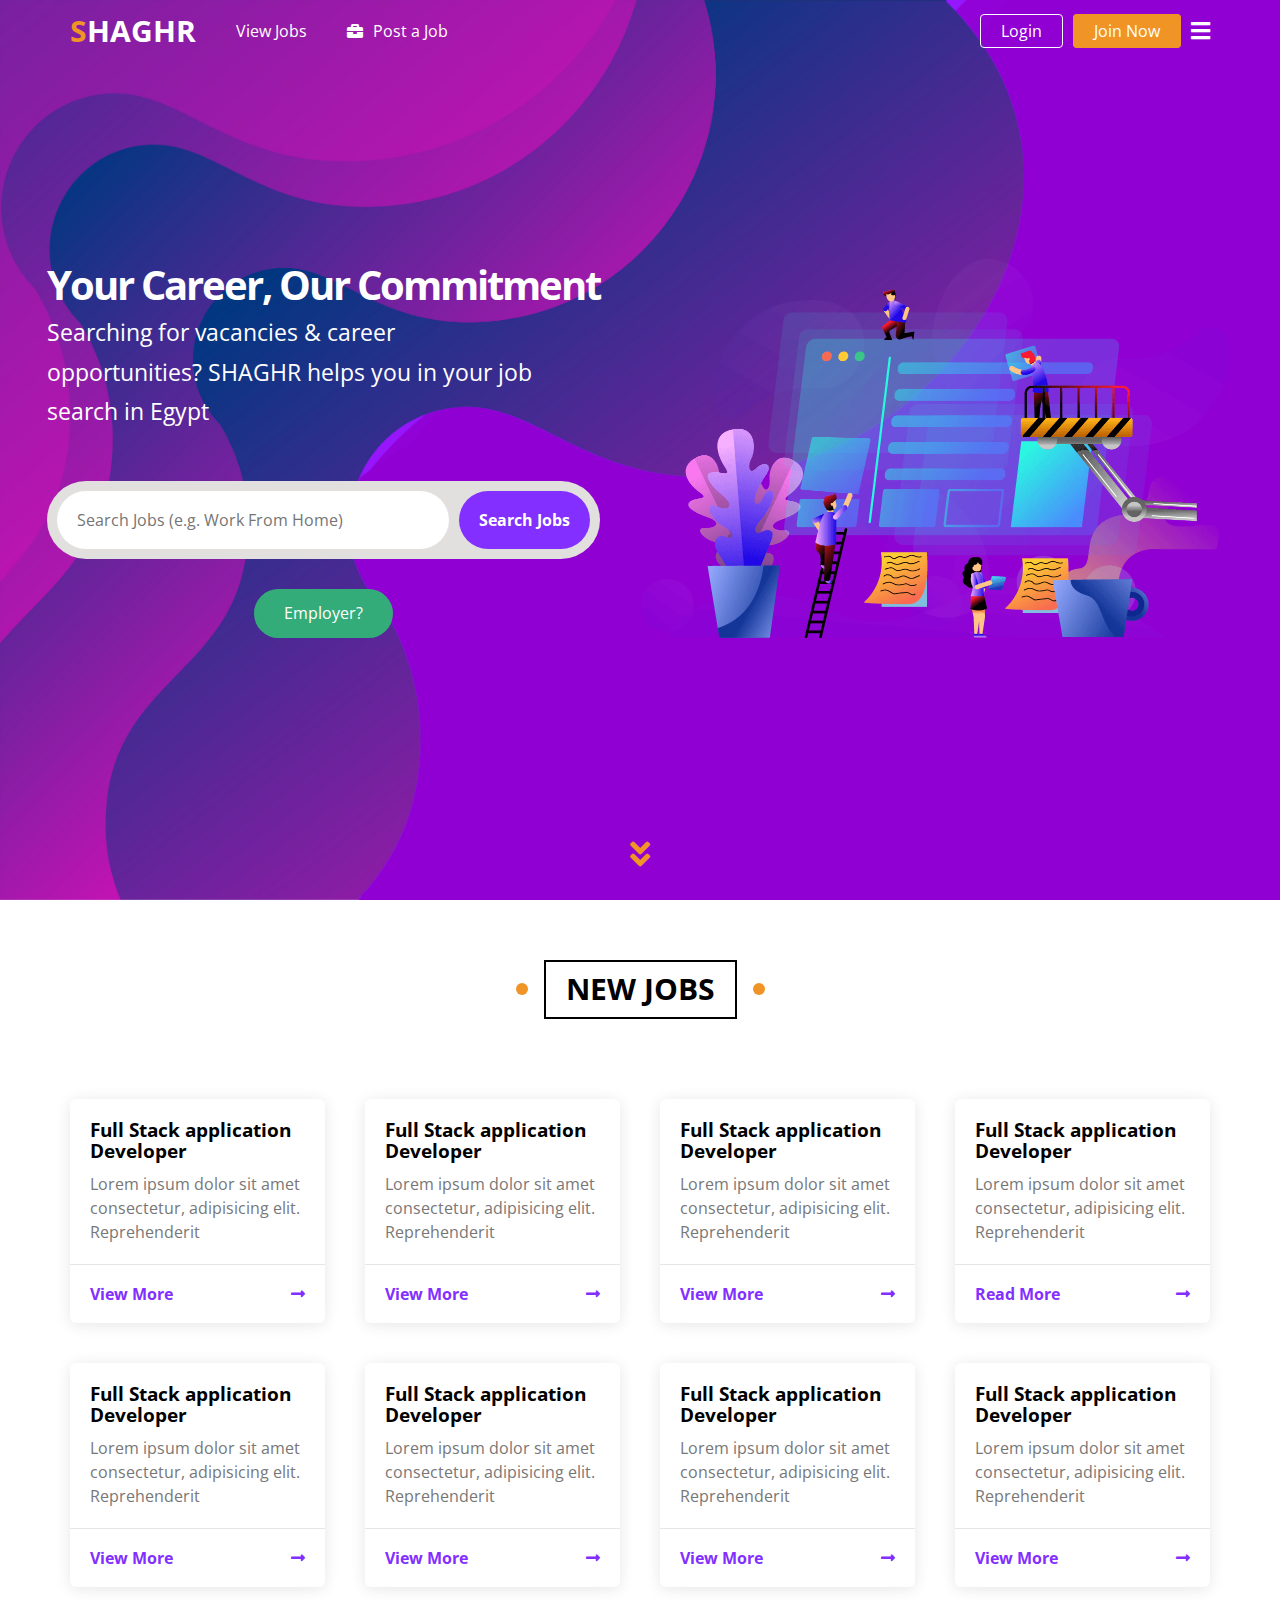
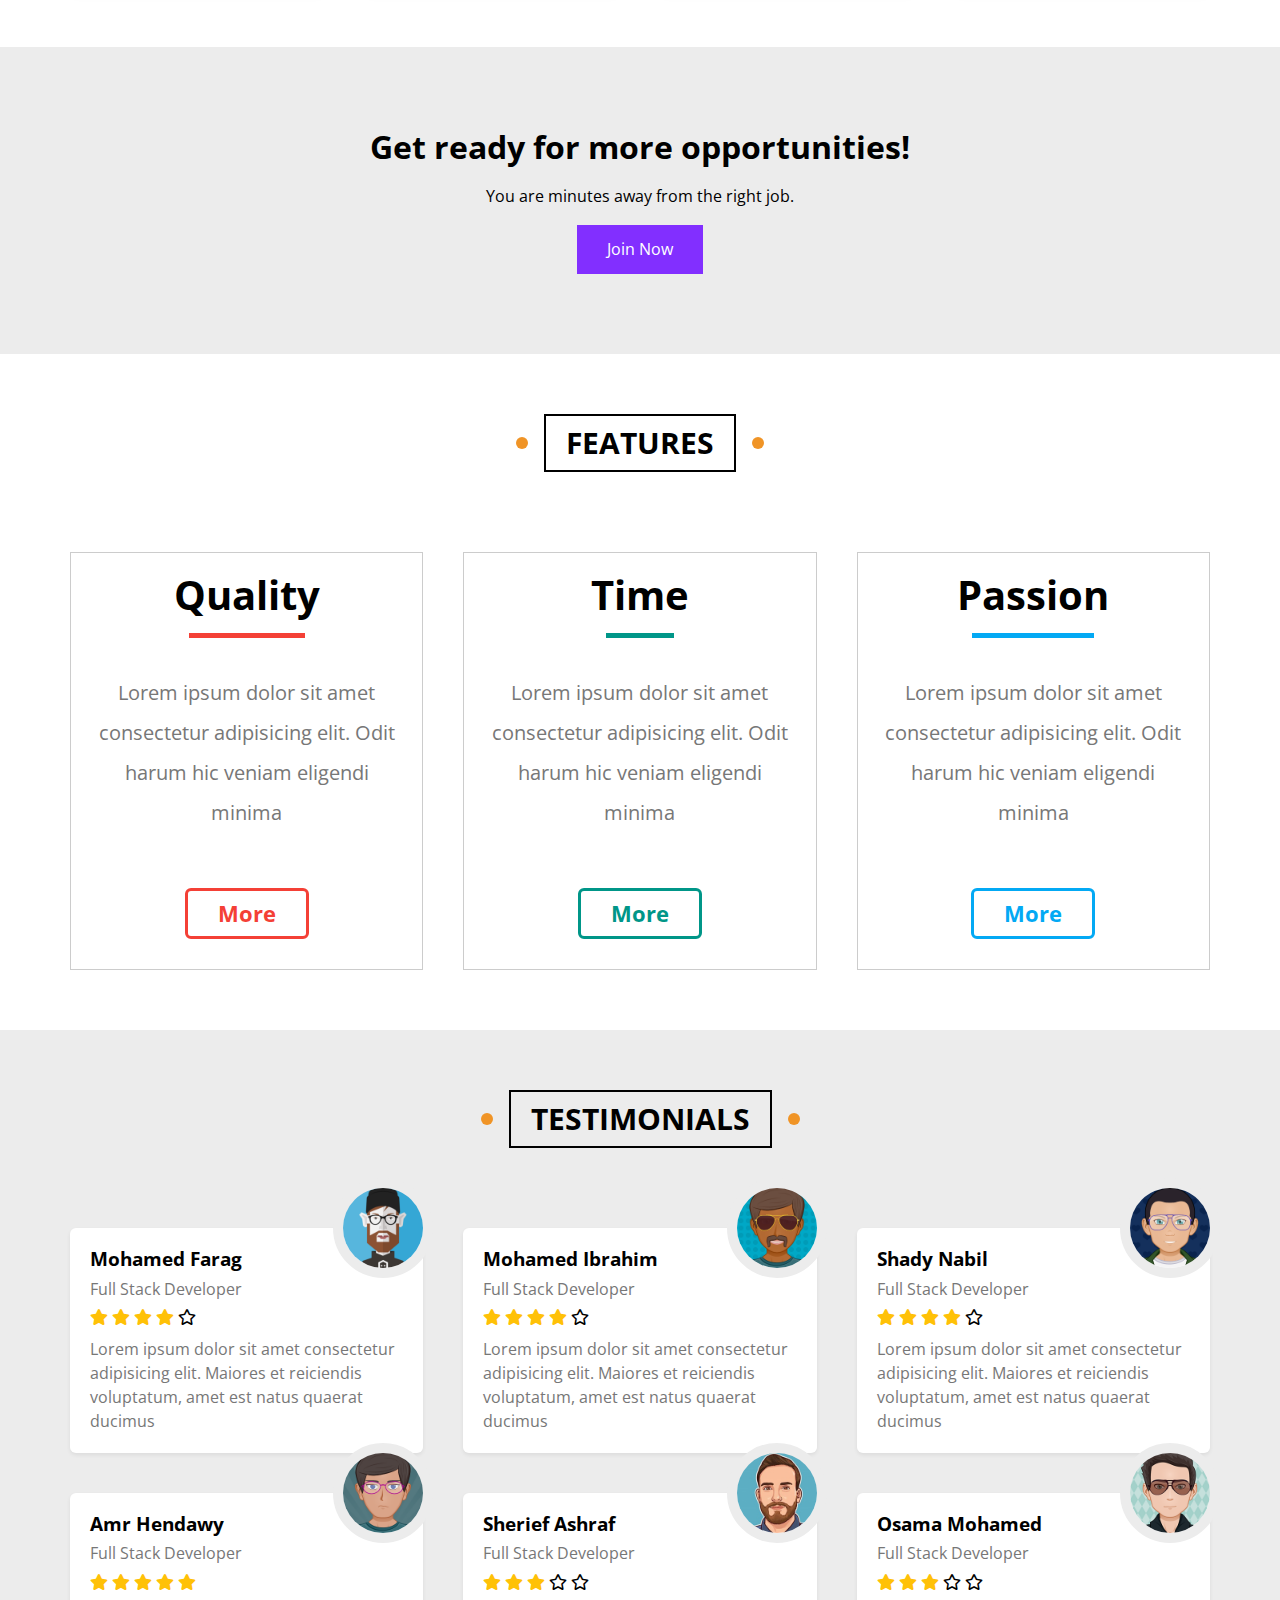
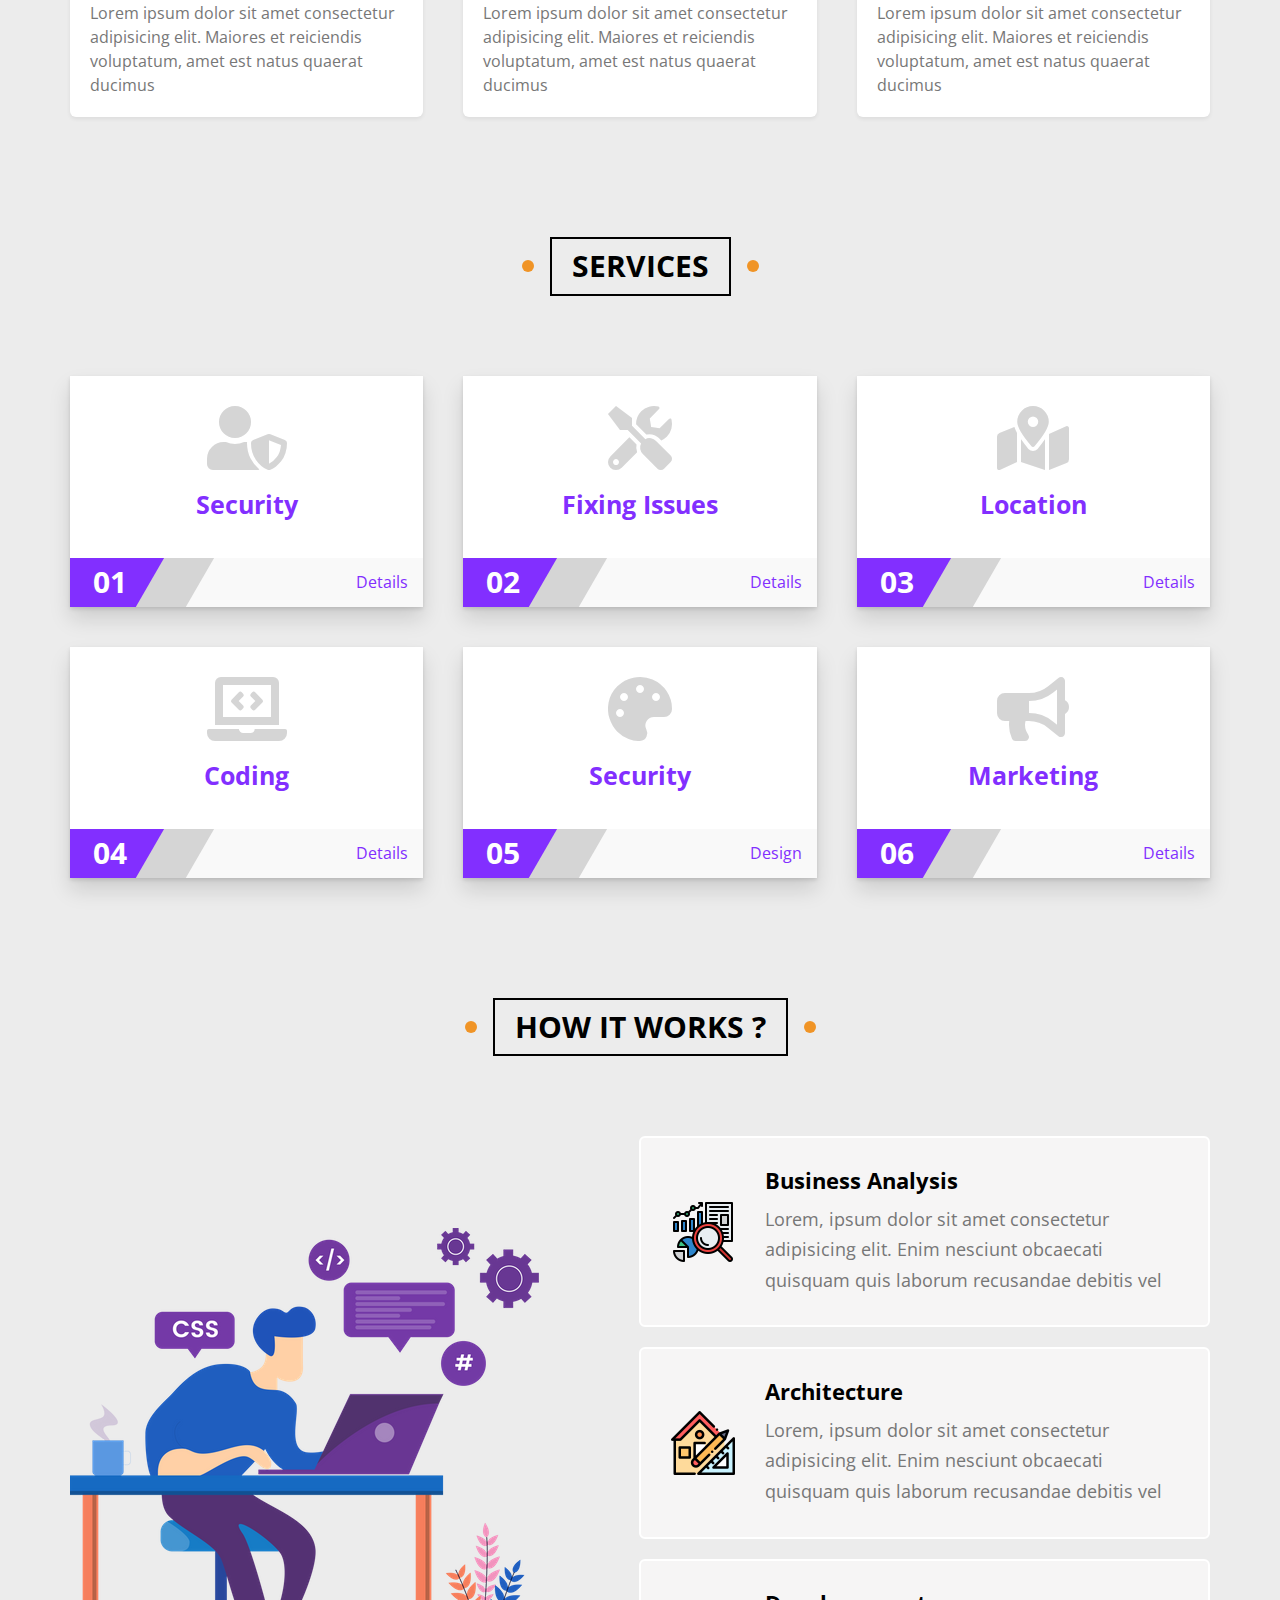
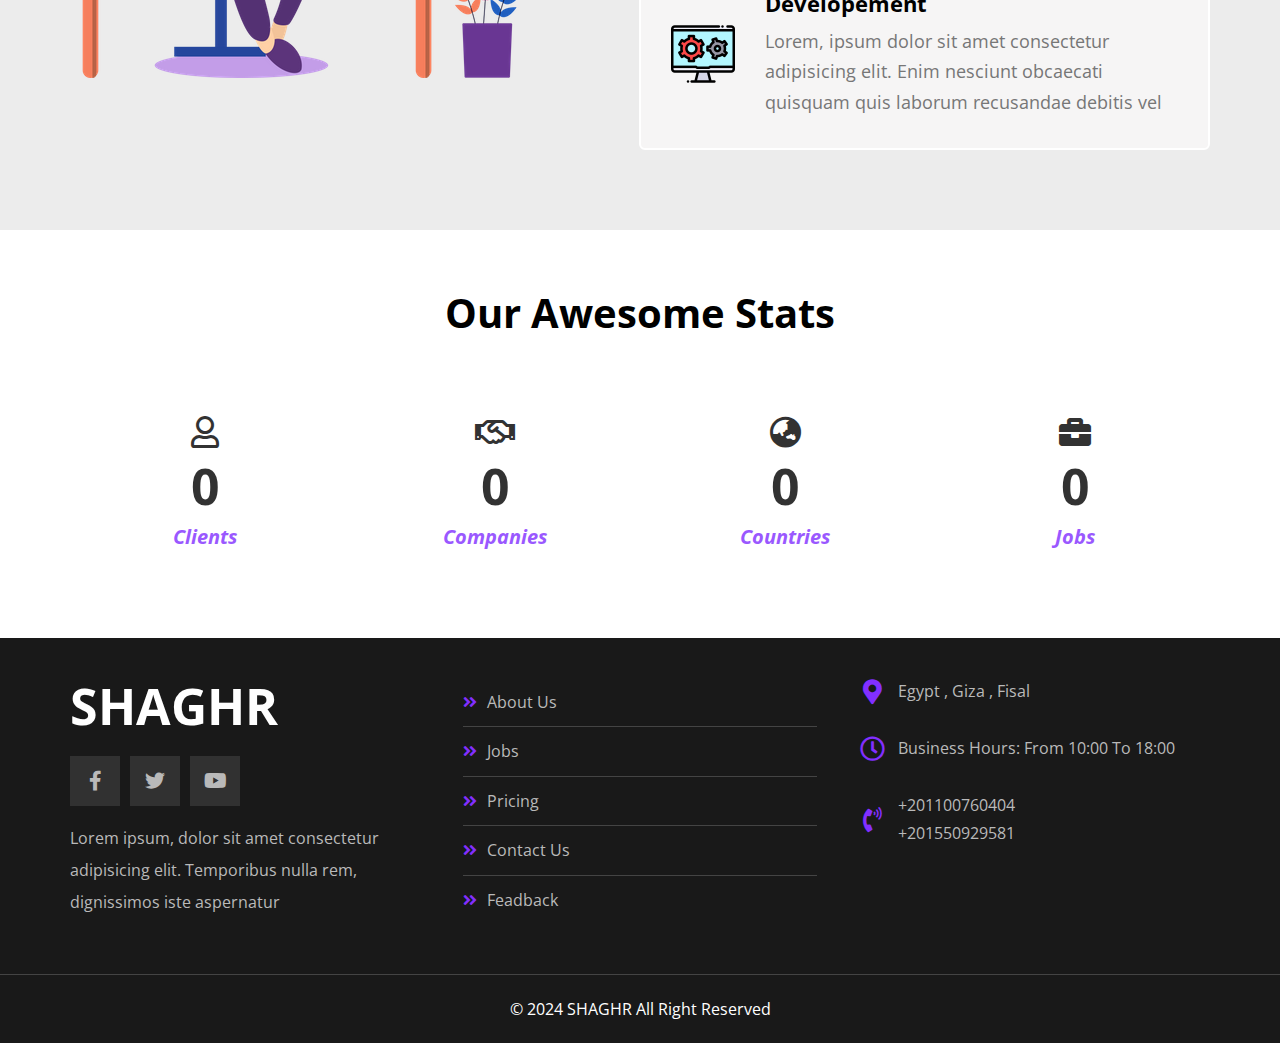
==== index.html @ 999618d1 "Add files via upload" ====
<!DOCTYPE html>

<head>
  <meta charset="UTF-8" />
  <meta http-equiv="X-UA-Compatible" content="IE=edge" />
  <meta name="viewport" content="width=device-width, initial-scale=1.0" />
  <title>SHAGHR</title>
  <link rel="icon" type="png" href="./imgs/Brown Simple Astral Project Simple Creative Logo.png">
  <link rel="stylesheet" href="css/normalize.css" />
  <link rel="stylesheet" href="css/master.css" />
  <!-- Font Awesome -->
  <link rel="stylesheet" href="css/all.min.css" />
  <!-- Google Fonts -->
  <link rel="preconnect" href="https://fonts.googleapis.com">
  <link rel="preconnect" href="https://fonts.gstatic.com" crossorigin>
  <link href="https://fonts.googleapis.com/css2?family=Open+Sans:ital,wght@0,300..800;1,300..800&display=swap"
    rel="stylesheet">
</head>

<body>
  <div id="floating-arrow" onclick="goUp()">
    <i class="fas fa-angle-double-up fa-2x"></i>
  </div>
  <!-- Start Header -->
  <div class="header main-header" id="main-header">
    <div class="container">
      <ul class="main-nav">
        <a href="./index.html" class="logo"><span>S</span>HAGHR</a>
        <li><a href="./job_list.html">View Jobs</a></li>
        <li><a href="./employer-signup.html"><i class="fa-solid fa-briefcase icon"></i>Post a Job</a></li>
      </ul>
      <ul class="left-nav">
        <li><a href="./login.html" class="login">Login</a></li>
        <li><a href="./signup.html" class="join">Join Now</a></li>
        <i class="fas fa-bars toggle-menu" onclick="show()"></i>
        <ul id="toggle">
          <li><a href="./job_list.html">View Jobs</a></li>
          <li><a href="./employer-signup.html">Post a Job</a></li>
          <li><a href="./pricing.html">Pricing</a></li>
          <li><a href="./signup.html">Sign Up</a></li>
          <li><a href="./employer-signup.html">Employer?</a></li>
          <li><a href="./contact.html">Contact</a></li>
          <li><a href="./about.html">About</a></li>
        </ul>
      </ul>
    </div>
  </div>
  <!-- End Header -->
  <!-- Start Landing -->
  <div class="landing">
    <div class="container">
      <div class="text">
        <h1>Your Career, Our Commitment</h1>
        <p>Searching for vacancies & career opportunities? SHAGHR helps you in your job search in Egypt</p>
        <div class="search">
          <form action="">
            <input type="search" placeholder="Search Jobs (e.g. Work From Home)" />
            <input type="submit" value="Search Jobs" />
          </form>
        </div>
        <a href="#" class="employer">Employer?</a>
      </div>
      <div class="image">
        <img src="./imgs/landing-image.png" alt="" />
      </div>
    </div>
    <a href="#articles" class="go-down">
      <i class="fas fa-angle-double-down fa-2x"></i>
    </a>
  </div>
  <!-- End Landing -->
  <!-- Start new jobs -->
  <div class="articles" id="articles">
    <h2 class="main-title">new jobs</h2>
    <div class="container">
      <div class="box">
        <div class="content">
          <h3>Full Stack application Developer</h3>
          <p>Lorem ipsum dolor sit amet consectetur, adipisicing elit. Reprehenderit</p>
        </div>
        <div class="info">
          <a href="">View More</a>
          <i class="fas fa-long-arrow-alt-right"></i>
        </div>
      </div>
      <div class="box">
        <div class="content">
          <h3>Full Stack application Developer</h3>
          <p>Lorem ipsum dolor sit amet consectetur, adipisicing elit. Reprehenderit</p>
        </div>
        <div class="info">
          <a href="">View More</a>
          <i class="fas fa-long-arrow-alt-right"></i>
        </div>
      </div>
      <div class="box">
        <div class="content">
          <h3>Full Stack application Developer</h3>
          <p>Lorem ipsum dolor sit amet consectetur, adipisicing elit. Reprehenderit</p>
        </div>
        <div class="info">
          <a href="">View More</a>
          <i class="fas fa-long-arrow-alt-right"></i>
        </div>
      </div>
      <div class="box">
        <div class="content">
          <h3>Full Stack application Developer</h3>
          <p>Lorem ipsum dolor sit amet consectetur, adipisicing elit. Reprehenderit</p>
        </div>
        <div class="info">
          <a href="">Read More</a>
          <i class="fas fa-long-arrow-alt-right"></i>
        </div>
      </div>
      <div class="box">
        <div class="content">
          <h3>Full Stack application Developer</h3>
          <p>Lorem ipsum dolor sit amet consectetur, adipisicing elit. Reprehenderit</p>
        </div>
        <div class="info">
          <a href="">View More</a>
          <i class="fas fa-long-arrow-alt-right"></i>
        </div>
      </div>
      <div class="box">
        <div class="content">
          <h3>Full Stack application Developer</h3>
          <p>Lorem ipsum dolor sit amet consectetur, adipisicing elit. Reprehenderit</p>
        </div>
        <div class="info">
          <a href="">View More</a>
          <i class="fas fa-long-arrow-alt-right"></i>
        </div>
      </div>
      <div class="box">
        <div class="content">
          <h3>Full Stack application Developer</h3>
          <p>Lorem ipsum dolor sit amet consectetur, adipisicing elit. Reprehenderit</p>
        </div>
        <div class="info">
          <a href="">View More</a>
          <i class="fas fa-long-arrow-alt-right"></i>
        </div>
      </div>
      <div class="box">
        <div class="content">
          <h3>Full Stack application Developer</h3>
          <p>Lorem ipsum dolor sit amet consectetur, adipisicing elit. Reprehenderit</p>
        </div>
        <div class="info">
          <a href="">View More</a>
          <i class="fas fa-long-arrow-alt-right"></i>
        </div>
      </div>
    </div>
  </div>
  <!-- End new jobs -->
  <!-- Start join -->
  <div class="join">
    <div class="container">
      <h1>Get ready for more opportunities!</h1>
      <p>You are minutes away from the right job.</p>
      <a href="/signup.html" class="signup">Join Now</a>
    </div>
  </div>
  <!-- End join -->
  <!-- Start Features -->
  <div class="features" id="features">
    <h2 class="main-title">Features</h2>
    <div class="container">
      <div class="box quality">
        <div class="img-holder"><img src="imgs/features-01.jpg" alt="" /></div>
        <h2>Quality</h2>
        <p>Lorem ipsum dolor sit amet consectetur adipisicing elit. Odit harum hic veniam eligendi minima</p>
        <a href="#">More</a>
      </div>
      <div class="box time">
        <div class="img-holder"><img src="imgs/features-02.jpg" alt="" /></div>
        <h2>Time</h2>
        <p>Lorem ipsum dolor sit amet consectetur adipisicing elit. Odit harum hic veniam eligendi minima</p>
        <a href="#">More</a>
      </div>
      <div class="box passion">
        <div class="img-holder"><img src="imgs/features-03.jpg" alt="" /></div>
        <h2>Passion</h2>
        <p>Lorem ipsum dolor sit amet consectetur adipisicing elit. Odit harum hic veniam eligendi minima</p>
        <a href="#">More</a>
      </div>
    </div>
  </div>
  <!-- End Features -->
  <!-- Start Testimonials -->
  <div class="testimonials" id="testimonials">
    <h2 class="main-title">Testimonials</h2>
    <div class="container">
      <div class="box">
        <img src="imgs/avatar-01.png" alt="" />
        <h3>Mohamed Farag</h3>
        <span class="title">Full Stack Developer</span>
        <div class="rate">
          <i class="filled fas fa-star"></i>
          <i class="filled fas fa-star"></i>
          <i class="filled fas fa-star"></i>
          <i class="filled fas fa-star"></i>
          <i class="far fa-star"></i>
        </div>
        <p>
          Lorem ipsum dolor sit amet consectetur adipisicing elit. Maiores et reiciendis voluptatum, amet est natus
          quaerat ducimus
        </p>
      </div>
      <div class="box">
        <img src="imgs/avatar-02.png" alt="" />
        <h3>Mohamed Ibrahim</h3>
        <span class="title">Full Stack Developer</span>
        <div class="rate">
          <i class="filled fas fa-star"></i>
          <i class="filled fas fa-star"></i>
          <i class="filled fas fa-star"></i>
          <i class="filled fas fa-star"></i>
          <i class="far fa-star"></i>
        </div>
        <p>
          Lorem ipsum dolor sit amet consectetur adipisicing elit. Maiores et reiciendis voluptatum, amet est natus
          quaerat ducimus
        </p>
      </div>
      <div class="box">
        <img src="imgs/avatar-03.png" alt="" />
        <h3>Shady Nabil</h3>
        <span class="title">Full Stack Developer</span>
        <div class="rate">
          <i class="filled fas fa-star"></i>
          <i class="filled fas fa-star"></i>
          <i class="filled fas fa-star"></i>
          <i class="filled fas fa-star"></i>
          <i class="far fa-star"></i>
        </div>
        <p>
          Lorem ipsum dolor sit amet consectetur adipisicing elit. Maiores et reiciendis voluptatum, amet est natus
          quaerat ducimus
        </p>
      </div>
      <div class="box">
        <img src="imgs/avatar-04.png" alt="" />
        <h3>Amr Hendawy</h3>
        <span class="title">Full Stack Developer</span>
        <div class="rate">
          <i class="filled fas fa-star"></i>
          <i class="filled fas fa-star"></i>
          <i class="filled fas fa-star"></i>
          <i class="filled fas fa-star"></i>
          <i class="filled fas fa-star"></i>
        </div>
        <p>
          Lorem ipsum dolor sit amet consectetur adipisicing elit. Maiores et reiciendis voluptatum, amet est natus
          quaerat ducimus
        </p>
      </div>
      <div class="box">
        <img src="imgs/avatar-05.png" alt="" />
        <h3>Sherief Ashraf</h3>
        <span class="title">Full Stack Developer</span>
        <div class="rate">
          <i class="filled fas fa-star"></i>
          <i class="filled fas fa-star"></i>
          <i class="filled fas fa-star"></i>
          <i class="far fa-star"></i>
          <i class="far fa-star"></i>
        </div>
        <p>
          Lorem ipsum dolor sit amet consectetur adipisicing elit. Maiores et reiciendis voluptatum, amet est natus
          quaerat ducimus
        </p>
      </div>
      <div class="box">
        <img src="imgs/avatar-06.png" alt="" />
        <h3>Osama Mohamed</h3>
        <span class="title">Full Stack Developer</span>
        <div class="rate">
          <i class="filled fas fa-star"></i>
          <i class="filled fas fa-star"></i>
          <i class="filled fas fa-star"></i>
          <i class="far fa-star"></i>
          <i class="far fa-star"></i>
        </div>
        <p>
          Lorem ipsum dolor sit amet consectetur adipisicing elit. Maiores et reiciendis voluptatum, amet est natus
          quaerat ducimus
        </p>
      </div>
    </div>
  </div>
  <!-- End Testimonials -->
  <!-- Start Services -->
  <div class="services" id="services">
    <h2 class="main-title">Services</h2>
    <div class="container">
      <div class="box">
        <i class="fas fa-user-shield fa-4x"></i>
        <h3>Security</h3>
        <div class="info">
          <a href="#">Details</a>
        </div>
      </div>
      <div class="box">
        <i class="fas fa-tools fa-4x"></i>
        <h3>Fixing Issues</h3>
        <div class="info">
          <a href="#">Details</a>
        </div>
      </div>
      <div class="box">
        <i class="fas fa-map-marked-alt fa-4x"></i>
        <h3>Location</h3>
        <div class="info">
          <a href="#">Details</a>
        </div>
      </div>
      <div class="box">
        <i class="fas fa-laptop-code fa-4x"></i>
        <h3>Coding</h3>
        <div class="info">
          <a href="#">Details</a>
        </div>
      </div>
      <div class="box">
        <i class="fas fa-palette fa-4x"></i>
        <h3>Security</h3>
        <div class="info">
          <a href="#">Design</a>
        </div>
      </div>
      <div class="box">
        <i class="fas fa-bullhorn fa-4x"></i>
        <h3>Marketing</h3>
        <div class="info">
          <a href="#">Details</a>
        </div>
      </div>
    </div>
  </div>
  <!-- End Services -->

  <!-- Start Work Steps -->
  <div class="work-steps" id="work-steps">
    <h2 class="main-title">How It Works ?</h2>
    <div class="container">
      <img src="imgs/work-steps.png" alt="" class="image" />
      <div class="info">
        <div class="box">
          <img src="imgs/work-steps-1.png" alt="" />
          <div class="text">
            <h3>Business Analysis</h3>
            <p>
              Lorem, ipsum dolor sit amet consectetur adipisicing elit. Enim nesciunt obcaecati quisquam quis laborum
              recusandae debitis vel
            </p>
          </div>
        </div>
        <div class="box">
          <img src="imgs/work-steps-2.png" alt="" />
          <div class="text">
            <h3>Architecture</h3>
            <p>
              Lorem, ipsum dolor sit amet consectetur adipisicing elit. Enim nesciunt obcaecati quisquam quis laborum
              recusandae debitis vel
            </p>
          </div>
        </div>
        <div class="box">
          <img src="imgs/work-steps-3.png" alt="" />
          <div class="text">
            <h3>Developement</h3>
            <p>
              Lorem, ipsum dolor sit amet consectetur adipisicing elit. Enim nesciunt obcaecati quisquam quis laborum
              recusandae debitis vel
            </p>
          </div>
        </div>
      </div>
    </div>
  </div>
  <!-- End Work Steps -->
  <!-- Start Stats -->
  <div class="stats" id="stats">
    <h2>Our Awesome Stats</h2>
    <div class="container">
      <div class="box">
        <i class="fa-regular fa-user fa-2x fa-fw"></i>
        <span class="number" data-goal="150">0</span>
        <span class="text">Clients</span>
      </div>
      <div class="box">
        <i class="fa-regular fa-handshake fa-2x fa-fw"></i> 
        <span class="number" data-goal="135">0</span>
        <span class="text">Companies</span>
      </div>
      <div class="box">
        <i class="fas fa-globe-asia fa-2x fa-fw"></i>
        <span class="number" data-goal="50">0</span>
        <span class="text">Countries</span>
      </div>
      <div class="box">
        <i class="fa-solid fa-briefcase fa-2x fa-fw"></i>
        <span class="number" data-goal="500">0</span>
        <span class="text">Jobs</span>
      </div>
    </div>
  </div>
  <!-- End Stats -->

  <!-- Start Footer -->
  <div class="footer">
    <div class="container">
      <div class="box">
        <h3>SHAGHR</h3>
        <ul class="social">
          <li>
            <a href="#" class="facebook">
              <i class="fab fa-facebook-f"></i>
            </a>
          </li>
          <li>
            <a href="#" class="twitter">
              <i class="fab fa-twitter"></i>
            </a>
          </li>
          <li>
            <a href="#" class="youtube">
              <i class="fab fa-youtube"></i>
            </a>
          </li>
        </ul>
        <p class="text">
          Lorem ipsum, dolor sit amet consectetur adipisicing elit. Temporibus nulla rem, dignissimos iste aspernatur
        </p>
      </div>
      <div class="box">
        <ul class="links">
          <li><a href="./about.html">About Us</a></li>
          <li><a href="./job_list.html">Jobs</a></li>
          <li><a href="./pricing.html">Pricing</a></li>
          <li><a href="./contact.html">Contact Us</a></li>
          <li><a href="#feadback">Feadback</a></li>
        </ul>
      </div>
      <div class="box">
        <div class="line">
          <i class="fas fa-map-marker-alt fa-fw"></i>
          <div class="info">Egypt , Giza , Fisal</div>
        </div>
        <div class="line">
          <i class="far fa-clock fa-fw"></i>
          <div class="info">Business Hours: From 10:00 To 18:00</div>
        </div>
        <div class="line">
          <i class="fas fa-phone-volume fa-fw"></i>
          <div class="info">
            <span>+201100760404</span>
            <span>+201550929581</span>
          </div>
        </div>
      </div>
    </div>

    <p class="copyright">&copy; 2024 SHAGHR All Right Reserved</p>
  </div>
  <!-- End Footer -->
  <script src="js/main.js"></script>
</body>

</html>
---- css/master.css ----
/* Start Global Rules */
* {
  -webkit-box-sizing: border-box;
  -moz-box-sizing: border-box;
  box-sizing: border-box;
}

:root {
  --main-color: #822fff;
  --main-color-alt: #822fff;
  --main-transition: 0.3s;
  --main-padding-top: 60px;
  --main-padding-bottom: 60px;
  --section-background: #ececec;
}

html {
  scroll-behavior: smooth;
}

body {
  font-family: Open Sans, sans-serif;
  
}

a {
  text-decoration: none;
}

ul {
  list-style: none;
  margin: 0;
  padding: 0;
}

.container {
  padding-left: 15px;
  padding-right: 15px;
  margin-left: auto;
  margin-right: auto;
}

/* Small */
@media (min-width: 768px) {
  .container {
    width: 750px;
  }
}

/* Medium */
@media (min-width: 992px) {
  .container {
    width: 970px;
  }
}

/* Large */
@media (min-width: 1200px) {
  .container {
    width: 1170px;
  }
}

.main-title {
  text-transform: uppercase;
  margin: 0 auto 80px;
  border: 2px solid black;
  padding: 10px 20px;
  font-size: 30px;
  width: fit-content;
  position: relative;
  z-index: 1;
  transition: var(--main-transition);
}

.main-title::before,
.main-title::after {
  content: "";
  width: 12px;
  height: 12px;
  background-color: #f09426;
  position: absolute;
  border-radius: 50%;
  top: 50%;
  transform: translateY(-50%);
}

.main-title::before {
  left: -30px;
}

.main-title::after {
  right: -30px;
}

.main-title:hover::before {
  z-index: -1;
  animation: left-move 0.5s linear forwards;
}

.main-title:hover::after {
  z-index: -1;
  animation: right-move 0.5s linear forwards;
}

.main-title:hover {
  color: white;
  border: 2px solid white;
  transition-delay: 0.5s;
}


.dots {
  background-image: url("../imgs/dots.png");
  height: 186px;
  width: 204px;
  background-repeat: no-repeat;
  position: absolute;
}

.dots-up {
  top: 200px;
  right: 0;
}

.dots-down {
  bottom: 200px;
  left: 0;
}

/* End Global Rules */
/* start floating btn */
#floating-arrow {
  position: fixed;
  bottom: 25px;
  right: 30px;
  color: #f09426;
  cursor: pointer;
  z-index: 9999;
  display: none;
  animation: floatAnimation 0.8s infinite alternate;
  -webkit-animation: floatAnimation 0.8s infinite alternate;
}

@keyframes floatAnimation {
  0% {
    transform: translateY(0);
  }

  100% {
    transform: translateY(-10px);
  }
}

/* end flaoting btn */

/* Start navbar */

.header {
  background-color: var(--main-color);
  position: sticky;
  top: 0;
  width: 100%;
  z-index: 999;
}

.main-header {
  background-color: transparent;
  position: relative;
  top: 0px;
  width: 100%;
  z-index: 999;
  transition: var(--main-transition);
  -webkit-transition: var(--main-transition);
  -moz-transition: var(--main-transition);
  -ms-transition: var(--main-transition);
  -o-transition: var(--main-transition);
}

.header .container {
  display: flex;
  justify-content: space-between;
  align-items: center;
  position: relative;
}

.header .logo {
  color: white;
  font-size: 30px;
  font-weight: bold;
  height: 62px;
  display: flex;
  justify-content: center;
  align-items: center;
  margin-right: 20px;
  text-transform: uppercase;
}

.header .logo span {
  color: #f09426;
}

.header .main-nav,
.left-nav {
  display: flex;
}

.header .main-nav>li {
  display: flex;
  align-items: center;
}

@media (max-width: 991px) {
  .header .main-nav li {
    display: none;
  }
}

.header .main-nav .icon {
  margin-right: 10px;
}

.header .main-nav>li>a {
  display: flex;
  justify-content: center;
  align-items: center;
  height: 62px;
  position: relative;
  color: rgb(255, 255, 255);
  padding: 0 20px;
  overflow: hidden;
  font-size: 16px;
  transition: var(--main-transition);
  -webkit-transition: var(--main-transition);
  -moz-transition: var(--main-transition);
  -ms-transition: var(--main-transition);
  -o-transition: var(--main-transition);
}


.header .main-nav>li>a::before {
  content: "";
  position: absolute;
  width: 100%;
  height: 4px;
  background-color: white;
  top: 0;
  left: -100%;
  transition: var(--main-transition);
}

.header .main-nav>li>a:hover {
  color: white;
  background-color: rgb(160, 94, 247);
}

.header .main-nav>li>a:hover::before {
  left: 0;
}

.left-nav>li>a {
  color: rgb(255, 255, 255);
  padding: 5px 20px;
  font-size: 16px;
  border: 1px solid;
}

.left-nav {
  display: flex;
  align-items: center;
}

.left-nav .join {
  background-color: #f09426;
  border-radius:4px;
  margin-left: 10px;
  border-color:#f09426;
  -webkit-border-radius:4px;
  -moz-border-radius:4px;
  -ms-border-radius:4px;
  -o-border-radius:4px;
}
@media (max-width: 767px) {
  .left-nav .join{
    display: none;
  }
}
.left-nav .login {
  border-radius: 4px;
  -webkit-border-radius: 4px;
  -moz-border-radius: 4px;
  -ms-border-radius: 4px;
  -o-border-radius: 4px;
}
.left-nav .join:hover {
  transition: var(--main-transition);
  background-color: #ac722c;
  -webkit-transition: var(--main-transition);
  -moz-transition: var(--main-transition);
  -ms-transition: var(--main-transition);
  -o-transition: var(--main-transition);
}

.left-nav .login:hover {
  background-color: rgb(199, 199, 199);
  transition: var(--main-transition);
  -webkit-transition: var(--main-transition);
  -moz-transition: var(--main-transition);
  -ms-transition: var(--main-transition);
  -o-transition: var(--main-transition);
}

.header .toggle-menu {
  color: white;
  display: flex;
  align-items: center;
  margin-left: 10px;
  font-size: 22px;
  cursor: pointer;
}

/* 
@media (max-width: 991px) {
  .header .toggle-menu {
    color: white;
    display: flex;
    align-items: center;
    margin-left: 20px;
    font-size: 22px;
    cursor: pointer;
  }
} */

.header .left-nav ul {
  display: none;
  width: 25%;
  flex-direction: column;
  position: absolute;
  top: 100%;
  right: 0;
  background-color: white;
  border-radius: 4px;
  -webkit-border-radius: 4px;
  -moz-border-radius: 4px;
  -ms-border-radius: 4px;
  -o-border-radius: 4px;
  border: 1px solid #bebebe;
}

.header .left-nav #toggle li a {
  padding: 20px 20px;
  display: block;
  color: black;
  text-decoration: none;
  font-size: 16px;
  position: relative;
  z-index: 2;
  border-bottom: 1px solid #eee;
}

.header .left-nav #toggle li a:hover {
  background-color: #eee;
}

#toggle.open {
  display: flex;
}

@media (max-width: 991px) {
  .header .left-nav #toggle {
    width: 50%;
  }

}

@media (max-width: 767px) {
  .header .left-nav #toggle {
    width: 100%;
  }
}

/* End Header */

/* Start Landing */
.landing {
  position: relative;
background-image: url(../imgs/moso\ 6.jpg);
  background-size: cover;
  margin-top: -62px;
}

/* .landing::before {
  content: "";
  position: absolute;
  left: 0;
  top: -40px;
  width: 100%;
  height: 100%;
  background-color: #ececec;
  z-index: -1;
  transform: skewY(-6deg);
  transform-origin: top left;
} */

.landing .container {
  display: flex;
  width: 100%;
  min-height: 100vh;
  align-items: center;
  justify-content: space-evenly;
}

@media (max-width: 991px) {
  .landing .text {
    text-align: center;
  }
}

.landing .text h1 {
  font-size: 40px;
  margin: 0;
  letter-spacing: -2px;
  color: white;
}

@media (max-width: 767px) {
  .landing .text h1 {
    font-size: 28px;
  }

}

.landing .text p {
  font-size: 23px;
  line-height: 1.7;
  margin: 5px 0 0;
  color: #ffffff;
  max-width: 500px;
}

@media (max-width: 991px) {
  .landing .text p {
    margin: 10px auto;
  }
}

@media (max-width: 767px) {
  .landing .text p {
    font-size: 18px;
  }
}

.landing .search {
  width: 100%;
  margin-top: 50px;
}

.landing .search form {
  width: 100%;
  padding: 10px 10px;
  background-color: #e2dfdf;
  border-radius: 50px;
  display: flex;
  gap: 10px;
}

@media (max-width: 767px) {
  .landing .search form {
    max-width: 100%;
    padding: 20px;
    flex-direction: column;
    border-radius: 0;
  }
}

.landing .search form input[type="search"] {
  padding: 20px;
  border-radius: 50px;
  border: none;
  flex: 1;
  caret-color: var(--main-color);
}

@media (max-width: 767px) {
  .landing .search form input[type="search"] {
    border-radius: 0;
  }
}

.landing .search form input[type="search"]:focus {
  outline: none;
}

.landing .search form input[type="search"]::placeholder {
  transition: opacity var(--main-transition);
}

.landing .search form input[type="search"]:focus::placeholder {
  opacity: 0;
}

.landing .search form input[type="submit"] {
  border-radius: 50px;
  border: none;
  background-color: var(--main-color);
  color: white;
  font-weight: bold;
  padding: 20px;
  cursor: pointer;
  transition: var(--main-transition);
}

@media (max-width: 767px) {
  .landing .search form input[type="submit"] {
    border-radius: 0;
  }
}

.landing .search form input[type="submit"]:hover {
  background-color: var(--main-color-alt);
}

.landing .employer {
  display: block;
  width: fit-content;
  margin: 30px auto 0;
  background-color: #34ac79;
  color: white;
  border-radius: 50px;
  padding: 15px 30px;
  text-decoration: none;
  -webkit-border-radius: 50px;
  -moz-border-radius: 50px;
  -ms-border-radius: 50px;
  -o-border-radius: 50px;
}

.landing .employer:hover {
  transition: var(--main-transition);
  background-color: #1b6d4b;
  -webkit-transition: var(--main-transition);
  -moz-transition: var(--main-transition);
  -ms-transition: var(--main-transition);
  -o-transition: var(--main-transition);
}

.landing .image img {
  position: relative;
  padding: 0;
  width: 600px;
  height: fit-content;
  animation: up-and-down 5s linear infinite;
  -webkit-animation: up-and-down 5s linear infinite;
}

@media (max-width: 991px) {
  .landing .image {
    display: none;
  }
}

.landing .go-down {
  color: #f09426;
  position: absolute;
  bottom: 30px;
  left: 50%;
  transform: translateX(-50%);
  transition: var(--main-transition);
}

.landing .go-down:hover {
  color: var(--main-color-alt);
}

.landing .go-down i {
  animation: bouncing 1.5s infinite;
}

/* End Landing */
/* Start Articles */
.articles {
  padding-top: var(--main-padding-top);
  padding-bottom: var(--main-padding-bottom);
  position: relative;
}

.articles .container {
  display: grid;
  grid-template-columns: repeat(auto-fill, minmax(250px, 1fr));
  gap: 40px;
}

.articles .box {
  box-shadow: 0 2px 15px rgb(0 0 0 / 10%);
  background-color: white;
  border-radius: 6px;
  overflow: hidden;
  transition: transform var(--main-transition), box-shadow var(--main-transition);
}

.articles .box:hover {
  transform: translateY(-10px);
  box-shadow: 0 2px 15px rgb(0 0 0 / 20%);
}



.articles .box .content {
  padding: 20px;
}

.articles .box .content h3 {
  margin: 0;
}

.articles .box .content p {
  margin: 10px 0 0;
  line-height: 1.5;
  color: #777;
}

.articles .box .info {
  padding: 20px;
  border-top: 1px solid #e6e6e7;
  display: flex;
  justify-content: space-between;
  align-items: center;
}

.articles .box .info a {
  color: var(--main-color);
  font-weight: bold;
}

.articles .box .info i {
  color: var(--main-color);
}

.articles .box:hover .info i {
  animation: moving-arrow 0.6s linear infinite;
}

/* End Articles */

/* Start join */
.join {
  padding-top: var(--main-padding-top);
  padding-bottom: var(--main-padding-bottom);
  position: relative;
  background-color: var(--section-background);
  text-align: center;
}

.join .signup {
  display: block;
  width: fit-content;
  margin: 20px auto;
  background-color: var(--main-color);
  color: white;
  padding: 15px 30px;
  text-decoration: none;
}

.join .signup:hover {
  transition: var(--main-transition);
  background-color: #5a0eb1;
  -webkit-transition: var(--main-transition);
  -moz-transition: var(--main-transition);
  -ms-transition: var(--main-transition);
  -o-transition: var(--main-transition);
}

/* End join */

/* Start Features */
.features {
  padding-top: var(--main-padding-top);
  padding-bottom: var(--main-padding-bottom);
  position: relative;
  background-color: white;
}

.features .container {
  display: grid;
  grid-template-columns: repeat(auto-fill, minmax(300px, 1fr));
  gap: 40px;
}

.features .box {
  text-align: center;
  border: 1px solid #ccc;
}

.features .box .img-holder {
  position: relative;
  overflow: hidden;
}

.features .box .img-holder::before {
  content: "";
  position: absolute;
  left: 0;
  top: -1px;
  width: 100%;
  height: 100%;
}

.features .box .img-holder::after {
  content: "";
  position: absolute;
  bottom: 0;
  right: 0;
  border-style: solid;
  border-width: 0px 0px 170px 500px;
  border-color: transparent transparent white transparent;
  transition: var(--main-transition);
}

.features .box .img-holder img {
  max-width: 100%;
}

.features .box:hover .img-holder::after {
  border-width: 170px 500px 170px 0;
}

.features .box h2 {
  position: relative;
  font-size: 40px;
  margin: auto;
  width: fit-content;
}

.features .box h2::after {
  content: "";
  position: absolute;
  bottom: -20px;
  left: 15px;
  height: 5px;
  width: calc(100% - 30px);
}

.features .box p {
  line-height: 2;
  font-size: 20px;
  margin: 30px 0;
  padding: 25px;
  color: #777;
}

.features .box a {
  display: block;
  border: 3px solid transparent;
  width: fit-content;
  margin: 0 auto 30px;
  font-weight: bold;
  font-size: 22px;
  padding: 10px 30px;
  border-radius: 6px;
  transition: var(--main-transition);
}

.features .quality .img-holder::before {
  background-color: rgb(244 64 54 / 60%);
}

.features .quality h2::after {
  background-color: #f44036;
}

.features .quality a {
  color: #f44036;
  border-color: #f44036;
  background: linear-gradient(to right, #f44036 50%, white 50%);
  background-size: 200% 100%;
  background-position: right bottom;
}

.features .time .img-holder::before {
  background-color: rgb(0 150 136 / 60%);
}

.features .time h2::after {
  background-color: #009688;
}

.features .time a {
  color: #009688;
  border-color: #009688;
  background: linear-gradient(to right, #009688 50%, white 50%);
  background-size: 200% 100%;
  background-position: right bottom;
}

.features .passion .img-holder::before {
  background-color: rgb(3 169 244 / 60%);
}

.features .passion h2::after {
  background-color: #03a9f4;
}

.features .passion a {
  color: #03a9f4;
  border-color: #03a9f4;
  background: linear-gradient(to right, #03a9f4 50%, white 50%);
  background-size: 200% 100%;
  background-position: right bottom;
}

.features .box:hover a {
  background-position: left bottom;
  color: white;
}

/* End Features */
/* Start Testimonials */
.testimonials {
  padding-top: var(--main-padding-top);
  padding-bottom: var(--main-padding-bottom);
  position: relative;
  background-color: var(--section-background);
}

.testimonials .container {
  display: grid;
  grid-template-columns: repeat(auto-fill, minmax(300px, 1fr));
  gap: 40px;
}

.testimonials .box {
  padding: 20px;
  background-color: white;
  box-shadow: 0 2px 4px rgb(0 0 0 / 7%);
  border-radius: 6px;
  position: relative;
}

.testimonials .box img {
  position: absolute;
  right: -10px;
  top: -50px;
  width: 100px;
  height: 100px;
  border-radius: 50%;
  border: 10px solid var(--section-background);
}

.testimonials .box h3 {
  margin: 0 0 10px;
}

.testimonials .box .title {
  color: #777;
  margin-bottom: 10px;
  display: block;
}

.testimonials .box .rate .filled {
  color: #ffc107;
}

.testimonials .box p {
  line-height: 1.5;
  color: #777;
  margin-top: 10px;
  margin-bottom: 0;
}

/* End Testimonials */
/* Start Services */
.services {
  padding-top: var(--main-padding-top);
  padding-bottom: var(--main-padding-bottom);
  position: relative;
  background-color: var(--section-background);
}

.services .container {
  display: grid;
  grid-template-columns: repeat(auto-fill, minmax(300px, 1fr));
  gap: 40px;
}

.services .box {
  background-color: white;
  box-shadow: 0 12px 20px 0 rgb(0 0 0 / 13%), 0 2px 4px 0 rgb(0 0 0 / 12%);
  counter-increment: services;
  transition: var(--main-transition);
  position: relative;
}

.services .box::before {
  content: "";
  left: 50%;
  transform: translateX(-50%);
  height: 3px;
  top: -3px;
  background-color: var(--main-color);
  position: absolute;
  width: 0;
  transition: var(--main-transition);
}

.services .box:hover {
  transform: translateY(-10px);
}

.services .box:hover::before {
  width: 100%;
}

.services .box>i {
  margin: 30px auto 20px;
  display: block;
  text-align: center;
  color: #d5d5d5;
}

.services .box>h3 {
  text-align: center;
  margin: 20px 0 40px;
  font-size: 25px;
  color: var(--main-color);
}

.services .box .info {
  padding: 15px;
  position: relative;
  background-color: #f9f9f9;
  text-align: right;
}

.services .box .info::before {
  content: "0" counter(services);
  position: absolute;
  background-color: var(--main-color);
  color: white;
  left: 0;
  top: 0;
  height: 100%;
  width: 80px;
  font-size: 30px;
  font-weight: bold;
  display: flex;
  justify-content: center;
  align-items: center;
  padding-right: 15px;
}

.services .box .info::after {
  content: "";
  position: absolute;
  background-color: #d5d5d5;
  top: 0;
  left: 80px;
  width: 50px;
  height: calc(100% + 0.4px);
  transform: skewX(-30deg);
}

.services .box .info a {
  color: var(--main-color);
}

/* End Services */

/* Start Work Steps */
.work-steps {
  padding-top: var(--main-padding-top);
  padding-bottom: var(--main-padding-bottom);
  position: relative;
  background-color: var(--section-background);
}

.work-steps .container {
  display: flex;
  align-items: center;
  justify-content: space-between;
}

@media (max-width: 991px) {
  .work-steps .container {
    flex-direction: column;
  }
}

.work-steps .image {
  max-width: 100%;
  margin-right: 100px;
}

@media (max-width: 991px) {
  .work-steps .image {
    margin: 0 0 50px;
  }
}

.work-steps .info .box {
  background-color: #f6f5f5;
  padding: 30px;
  margin-bottom: 20px;
  border-radius: 6px;
  display: flex;
  align-items: center;
  border: 2px solid white;
  position: relative;
  z-index: 1;
}

@media (max-width: 767px) {
  .work-steps .info .box {
    flex-direction: column;
    text-align: center;
  }
}

.work-steps .info .box::before {
  content: "";
  left: 50%;
  top: 50%;
  position: absolute;
  width: 0;
  height: 0;
  transform: translate(-50%, -50%);
  background-color: #ededed;
  z-index: -1;
  transition: var(--main-transition);
}

.work-steps .info .box:hover::before {
  width: 100%;
  height: 100%;
}

.work-steps .info .box img {
  width: 64px;
  margin-right: 30px;
}

@media (max-width: 767px) {
  .work-steps .info .box img {
    margin: 0 0 30px;
  }
}

.work-steps .info .box h3 {
  margin: 0;
  font-size: 22px;
}

.work-steps .info .box p {
  color: #777;
  line-height: 1.7;
  margin: 10px 0 0;
  font-size: 18px;
}

/* End Work Steps */

/* Start Pricing */
.pricing {
  padding-top: var(--main-padding-top);
  padding-bottom: var(--main-padding-bottom);
  position: relative;
  background-color: var(--section-background);
}

.pricing .container {
  display: grid;
  grid-template-columns: repeat(auto-fill, minmax(300px, 1fr));
  gap: 30px;
}

.pricing .box {
  position: relative;
  box-shadow: 0 12px 20px 0 rgb(0 0 0 / 13%), 0 2px 4px 0 rgb(0 0 0 / 12%);
  transition: var(--main-transition);
  background: white;
  text-align: center;
  z-index: 1;
}

.pricing .box::before,
.pricing .box::after {
  content: "";
  width: 0;
  height: 50%;
  background-color: #f6f6f6;
  position: absolute;
  z-index: -1;
  transition: var(--main-transition);
}

.pricing .box::before {
  left: 0;
  top: 0;
}

.pricing .box::after {
  right: 0;
  bottom: 0;
}

.pricing .box:hover::before,
.pricing .box:hover::after {
  width: 100%;
}

@media (min-width: 1200px) {
  .pricing .box.popular {
    top: -20px;
  }
}

.pricing .box.popular .label {
  position: absolute;
  writing-mode: vertical-rl;
  background-color: var(--main-color);
  color: white;
  font-weight: bold;
  padding: 10px 10px 35px 10px;
  font-size: 18px;
  right: 20px;
  width: 40px;
}

.pricing .box.popular .label::before {
  content: "";
  position: absolute;
  bottom: 0;
  right: 0;
  border-style: solid;
  border-color: transparent transparent white;
  border-width: 20px;
}

.pricing .box .title {
  font-weight: bold;
  margin: 30px 0;
  font-size: 25px;
  letter-spacing: -1px;
}

.pricing .box img {
  width: 80px;
  margin-bottom: 30px;
}

.pricing .box .price {
  margin-bottom: 20px;
}

.pricing .box .amount {
  display: block;
  font-size: 60px;
  font-weight: bold;
  margin-bottom: 5px;
  color: var(--main-color);
}

.pricing .box .time {
  color: #777;
}

.pricing .box ul {
  text-align: left;
}

.pricing .box ul li {
  padding: 20px;
  border-top: 1px solid #eee;
}

.pricing .box ul li::before {
  font-family: "Font Awesome 5 Free";
  content: "\f00c";
  margin-right: 10px;
  font-weight: 900;
  color: var(--main-color);
}

.pricing .box a {
  display: block;
  width: fit-content;
  border: 2px solid var(--main-color);
  color: var(--main-color);
  margin: 30px auto 40px;
  padding: 15px 20px;
  border-radius: 6px;
  font-weight: bold;
  transition: var(--main-transition);
}

.pricing .box a:hover {
  background-color: var(--main-color-alt);
  border-color: var(--main-color-alt);
  color: white;
}

/* End Pricing */

/* Start Stats */
.stats {
  padding-top: var(--main-padding-top);
  padding-bottom: var(--main-padding-bottom);
  position: relative;
  background-image: url("../imgs/stats.jpg");
  background-size: cover;
  min-height: 300px;
}

.stats::before {
  content: "";
  position: absolute;
  left: 0;
  top: 0;
  width: 100%;
  height: 100%;
  background-color: rgb(255 255 255 / 95%);
}

.stats h2 {
  font-weight: bold;
  font-size: 40px;
  width: fit-content;
  margin: 0 auto 50px;
  position: relative;
  text-align: center;
}

.stats .container {
  display: grid;
  grid-template-columns: repeat(auto-fill, minmax(250px, 1fr));
  gap: 20px;
}

.stats .box {
  background-color: white;
  padding: 30px 15px;
  text-align: center;
  position: relative;
  opacity: 0.8;
  transition: var(--main-transition);
}

.stats .box::before,
.stats .box::after {
  content: "";
  position: absolute;
  width: 2px;
  background-color: var(--main-color);
  transition: 1s;
  height: 0;
}

.stats .box::before {
  top: 0;
  right: 0;
}

.stats .box::after {
  left: 0;
  bottom: 0;
}

.stats .box:hover {
  opacity: 1;
}

.stats .box:hover::before,
.stats .box:hover::after {
  height: 100%;
}

.stats .box .number {
  display: block;
  font-size: 50px;
  font-weight: bold;
  margin-top: 10px;
  margin-bottom: 10px;
}

.stats .box .text {
  color: var(--main-color);
  font-style: italic;
  font-size: 20px;
  font-weight: bold;
}

/* End Stats */
/* Start contact */
.contact {
  min-height: 100vh;
  display: flex;
  flex-wrap: wrap;
}

.contact .image {
  background-size: cover;
  color: white;
  flex-basis: 50%;
  display: flex;
  align-items: center;
  justify-content: center;
  position: relative;
  z-index: 0;
}

.contact .image::before {
  content: "";
  position: absolute;
  left: 0;
  top: 0;
  width: 100%;
  height: 100%;
  background-color: rgba(97, 26, 211, 0.5);
  z-index: -1;
}

@media (max-width: 991px) {
  .contact .image {
    flex-basis: 100%;
  }
}

.contact .form {
  display: flex;
  align-items: center;
  justify-content: center;
  flex-basis: 50%;
  padding-bottom: 50px;
}

@media (max-width: 991px) {
  .contact .form {
    flex-basis: 100%;
  }
}

.contact .form .input {
  display: block;
  width: 100%;
  margin-bottom: 25px;
  padding: 15px;
  border: none;
  border-bottom: 1px solid #ccc;
  background-color: #f9f9f9;
  caret-color: var(--main-color);
}

.contact .form textarea.input {
  resize: none;
  height: 200px;
}

.contact .form .input:focus {
  outline: none;
}

.contact .form [type="submit"] {
  display: block;
  width: 100%;
  padding: 15px;
  background-color: var(--main-color);
  color: white;
  font-weight: bold;
  font-size: 20px;
  border: none;
  cursor: pointer;
  transition: var(--main-transition);
}

.contact .form [type="submit"]:hover {
  background-color: var(--main-color-alt);
}

.contact .content {
  text-align: center;
  padding: 0 20px;
}

.contact .content h2 {
  font-size: 40px;
  letter-spacing: -2px;
}

.contact .content p {
  line-height: 1.6;
  font-size: 18px;
  max-width: 500px;
}

.contact .content img {
  width: 400px;
  max-width: 100%;
  position: relative;
  animation: up-and-down 5s linear infinite;
  -webkit-animation: up-and-down 5s linear infinite;
}

/* End contact */
/* Start Footer */
.footer {
  background-color: #191919;
  padding: 40px 0 0 0;
}

@media (max-width: 767px) {
  .footer {
    text-align: center;
  }
}

.footer .container {
  display: grid;
  grid-template-columns: repeat(auto-fill, minmax(300px, 1fr));
  gap: 40px;
}

.footer .box h3 {
  color: white;
  font-size: 50px;
  margin: 0 0 20px;
}

.footer .box .social {
  display: flex;
}

@media (max-width: 767px) {
  .footer .box .social {
    justify-content: center;
  }
}

.footer .box .social li {
  margin-right: 10px;
}

.footer .box .social li a {
  background-color: #313131;
  color: #b9b9b9;
  display: inline-flex;
  justify-content: center;
  align-items: center;
  width: 50px;
  height: 50px;
  font-size: 20px;
  transition: var(--main-transition);
}

.footer .box .social .facebook:hover {
  background-color: #1877f2;
}

.footer .box .social .twitter:hover {
  background-color: #1da1f2;
}

.footer .box .social .youtube:hover {
  background-color: #ff0000;
}

.footer .box .text {
  line-height: 2;
  color: #b9b9b9;
}

.footer .box .links li {
  padding: 15px 0;
  transition: var(--main-transition);
}

.footer .box .links li:not(:last-child) {
  border-bottom: 1px solid #444;
}

.footer .box .links li:hover {
  padding-left: 10px;
}

.footer .box .links li:hover a {
  color: white;
}

.footer .box .links li a {
  color: #b9b9b9;
  transition: var(--main-transition);
}

.footer .box .links li a::before {
  font-family: "Font Awesome 5 Free";
  content: "\F101";
  font-weight: 900;
  margin-right: 10px;
  color: var(--main-color);
}

.footer .box .line {
  display: flex;
  align-items: center;
  color: #b9b9b9;
  margin-bottom: 30px;
}

@media (max-width: 767px) {
  .footer .box .line {
    flex-direction: column;
  }
}

.footer .box .line i {
  font-size: 25px;
  color: var(--main-color);
  margin-right: 10px;
}

@media (max-width: 767px) {
  .footer .box .line i {
    margin-right: 0;
    margin-bottom: 15px;
  }
}

.footer .box .line .info {
  line-height: 1.7;
  flex: 1;
}

.footer .box .line .info span {
  display: block;
}

.footer .footer-gallery img {
  width: 78px;
  border: 3px solid white;
  margin: 2px;
}

.footer .copyright {
  padding: 25px 0;
  text-align: center;
  color: white;
  margin: 40px 0 0 0;
  border-top: 1px solid #444;
}

/* End Footer */
/* Start Animation */
@keyframes up-and-down {

  0%,
  100% {
    top: 0;
  }

  50% {
    top: -50px;
  }
}

@keyframes bouncing {

  0%,
  10%,
  20%,
  50%,
  80%,
  100% {
    transform: translateY(0);
  }

  40%,
  60% {
    transform: translateY(-15px);
  }
}

@keyframes left-move {
  50% {
    left: 0;
    width: 12px;
    height: 12px;
  }

  100% {
    left: 0;
    border-radius: 0;
    width: 50%;
    height: 100%;
  }
}

@keyframes right-move {
  50% {
    right: 0;
    width: 12px;
    height: 12px;
  }

  100% {
    right: 0;
    border-radius: 0;
    width: 50%;
    height: 100%;
  }
}

@keyframes moving-arrow {
  100% {
    transform: translateX(10px);
  }
}

@keyframes flashing {

  0%,
  40% {
    opacity: 1;
  }

  100% {
    opacity: 0;
    width: 200%;
    height: 200%;
  }
}

@keyframes change-background {

  0%,
  100% {
    background-image: url("../imgs/discount-background1.jpg");
  }

  50% {
    background-image: url("../imgs/discount-background2.jpg");
  }
}

/* End Animation */

/* start slang */
.slang {
  background-color: white;
  padding-top: 20px;
}

.slang .search {
  width: 100%;
  position: relative;
  bottom: -50px;
}

.slang .search form {
  width: 100%;
  padding: 20px 20px;
  background-color: #e2dfdf;
  border-radius: 50px;
  display: flex;
  gap: 10px;
}

@media (max-width: 767px) {
  .slang .search form {
    max-width: 100%;
    padding: 20px;
    flex-direction: column;
    border-radius: 0;
  }
}

.slang .search form input[type="search"] {
  padding: 20px;
  border-radius: 50px;
  border: none;
  flex: 1;
  caret-color: var(--main-color);
}

@media (max-width: 767px) {
  .slang .search form input[type="search"] {
    border-radius: 0;
  }
}

.slang .search form input[type="search"]:focus {
  outline: none;
}

.slang .search form input[type="search"]::placeholder {
  transition: opacity var(--main-transition);
}

.slang .search form input[type="search"]:focus::placeholder {
  opacity: 0;
}

.slang .search form input[type="submit"] {
  border-radius: 50px;
  border: none;
  background-color: var(--main-color);
  color: white;
  font-weight: bold;
  padding: 20px;
  cursor: pointer;
  transition: var(--main-transition);
}

@media (max-width: 767px) {
  .slang .search form input[type="submit"] {
    border-radius: 0;
  }
}

.slang .search form input[type="submit"]:hover {
  background-color: var(--main-color-alt);
}

/* end slang */

/* start jobs */
.jobs {
  background-color: var(--section-background);
  padding-top: var(--main-padding-top);
  padding-bottom: var(--main-padding-bottom);
}


.job-list {
  padding: 16px 24px;
  width: 100%;
  margin-bottom: 20px;
  border: 1px solid #D9DDE4;
  background-color: white;
  position: relative;

}

.job-list .box {
  background-color: rgb(255, 255, 255);
  width: 75%;
  padding: 0;
  margin: 0;
  position: relative;
  min-height: 60px;
}

.job-list h2 {
  font-size: 16px;
  font-weight: 600;
  font-style: normal;
  letter-spacing: -0.4px;
  line-height: 24px;
  color: var(--main-color);
  margin: 0px;
}

.job-list .campanies {
  font-size: 16px;
  font-weight: 600;
  font-style: normal;
  letter-spacing: -0.27px;
  color: rgb(0, 20, 51);
  text-decoration: none;
}

.job-list p {
  margin: 5px 0;
  padding: 0;
}

.job-list .jop-time {
  font-size: 12px;
  font-weight: 400;
  font-style: normal;
  letter-spacing: -0.27px;
  line-height: 19px;
  color: rgb(44, 146, 102);
}

.job-list .jop-status {
  font-size: 12px;
  font-weight: 600;
  display: inline-flex;
  -webkit-box-align: center;
  align-items: center;
  min-height: 20px;
  margin-right: 4px;
  max-width: 196px;
  white-space: nowrap;
  overflow: hidden;
  text-overflow: ellipsis;
  background-color: rgb(235, 237, 240);
  color: rgb(0, 20, 51);
  padding: 0px 4px;
  margin: 5px 0 5px;
  border-radius: 4px;
}

.job-list .skills {
  font-size: 13px;
  font-weight: 600;
  font-style: normal;
  letter-spacing: -0.3px;
  line-height: 20px;
  color: rgb(77, 97, 130);
}

.job-list button {
  background: var(--main-color);
  color: #fff;
  display: block;
  padding: 13px 29px 13px 29px;
  font-size: 16px;
  font-weight: 500;
  border: 1px solid transparent;
  -webkit-border-radius: 5px;
  -moz-border-radius: 5px;
  border-radius: 5px;
  text-align: center;
  color: #fff;
  text-transform: capitalize;
  -webkit-transition: 0.3s;
  -moz-transition: 0.3s;
  -o-transition: 0.3s;
  transition: 0.3s;
  cursor: pointer;
  -ms-border-radius: 5px;
  -o-border-radius: 5px;
}

.job-list button:hover {
  background-color: #fff;
  color: var(--main-color);
  border-color: var(--main-color);
}

.job-list img {
  position: absolute;
  right: 20px;
  top: 30px;
  width: 60px;
  height: 60px;
  object-fit: contain;
  object-position: center center;
}

/* end jobs */

/* start registration */
.registration-section {
  background-image: url(../imgs/ftuy4.jpg);
  background-size: cover;
  padding-top: var(--main-padding-top);
  padding-bottom: var(--main-padding-bottom);
  display: flex;
  align-items: center;
}

.registration-section .container {
  display: flex;
  flex-wrap: wrap;
  border-radius: 5px;
  -webkit-border-radius: 5px;
  -moz-border-radius: 5px;
  -ms-border-radius: 5px;
  -o-border-radius: 5px;
  padding: 0;
}

.registration-section .image {
  color: white;
  flex-basis: 50%;
  display: flex;
  align-items: center;
  justify-content: center;
  z-index: 0;
  background-color: transparent;
}

@media (max-width: 991px) {
  .registration-section .image {
    display: none;
  }
}

.registration-section .form {
  display: flex;
  background-color: white;
  border: 1px solid #D9DDE4;
  align-items: center;
  justify-content: center;
  flex-basis: 50%;
  height: 650px;
  box-shadow: 0 12px 20px 0 rgb(0 0 0 / 13%), 0 2px 4px 0 rgb(0 0 0 / 12%);
}

@media (max-width: 991px) {
  .registration-section .form {
    flex-basis: 100%;
  }
}

.registration-section .form .input {
  display: block;
  width: 100%;
  margin-bottom: 25px;
  padding: 15px;
  border: none;
  border-bottom: 1px solid #ccc;
  background-color: #f9f9f9;
  caret-color: var(--main-color);
}

.registration-section .form .input:focus {
  outline: none;
}

.registration-section .form [type="submit"] {
  display: block;
  width: 100%;
  padding: 15px;
  background-color: var(--main-color);
  color: white;
  font-weight: bold;
  font-size: 20px;
  border: none;
  cursor: pointer;
  transition: var(--main-transition);
}

.registration-section .form [type="submit"]:hover {
  background-color: var(--main-color-alt);
}

.registration-section .form a {
  font-size: 14px;
  font-weight: 600;
  color: var(--main-color-alt);
  text-align: center;
  display: inline-block;
  margin-top: 20px;
  padding: 10px;

}

.registration-section .form .join-now {
  font-size: 16px;
  color: var(--main-color-alt);
  text-align: center;
  display: inline-block;
  cursor: pointer;
}

.registration-section .content {
  text-align: center;
  padding: 0 20px;
}

.registration-section .content h2 {
  font-size: 35px;
  letter-spacing: -2px;
  color: var(--main-color);
}

.registration-section .content p {
  line-height: 1.6;
  font-size: 18px;
  max-width: 500px;
  color: black;
}

.registration-section .content img {
  width:100%;
  max-width: 100%;
  position: relative;
  animation: up-and-down 5s linear infinite;
  -webkit-animation: up-and-down 5s linear infinite;
}

/* end registration */

/* start about */
.about-us {
  background-color: var(--section-background);
  padding-top: var(--main-padding-top);
  padding-bottom: var(--main-padding-bottom);
}

.about-us .about {
  background-color: white;
  border: 1px solid #D9DDE4;
  padding: 20px;
}

.about-us .about h1 {
  font-size: 24px;
  font-weight: 700;
  font-style: normal;
  letter-spacing: -0.6px;
  line-height: 34px;
  margin-bottom: 0;
}

.about-us .about hr {
  border: 1px solid #eee;
}

.about-us .about p {
  font-weight: 400;
  letter-spacing: -0.35px;
  line-height: 30px;
  margin-top: 0;
  margin-bottom: 40px;
}

.about-us .about a {
  color: var(--main-color-alt);

}

/* end about */

/* start job details */
.job-details-section {
  padding-top: var(--main-padding-top);
  padding-bottom: var(--main-padding-bottom);
  background-color: var(--section-background);
}

.job-details-section .container {
  display: flex;
  flex-wrap: wrap;
  justify-content: space-between;
}

.job-details-section .left-section {
  flex-basis: 68%;
}

.job-details-section .left-section .job-list {
  box-shadow: none;
}

.job-details-section .left-section .job-list h1 {
  font-size: 24px;
  font-weight: 600;
  font-style: normal;
  letter-spacing: -0.6px;
  line-height: 34px;
  color: #001433;
  margin-bottom: 4px;
  word-break: break-word;
}

.job-details-section .left-section .job-list .campanies {
  color: var(--main-color);
  font-size: 17px;
  font-weight: 600;
  padding: 0;
  margin: 0;
}

.job-details-section .left-section .job-list hr {
  border: 1px solid #eee;
  margin: 15px 0;
}

.job-details-section .left-section .job-details {
  padding: 30px;
  background-color: white;
  border: 1px solid #D9DDE4;
}

.job-details-section .left-section .job-details .single_wrap {
  margin-bottom: 30px;
}

.job-details-section .left-section .job-details .single_wrap h2 {
  font-size: 16px;
  font-weight: 700;
  font-style: normal;
  letter-spacing: -0.4px;
  line-height: 24px;
}

.job-details-section .left-section .job-details .single_wrap p {
  color: #7A838B;
  font-size: 14px;
  line-height: 28px;
  font-weight: 400;
}

.job-details-section .left-section .job-details .single_wrap ul {
  margin: 0px;
  padding: 0px;
}

.job-details-section .left-section .job-details .single_wrap ul li {
  font-size: 14px;
  line-height: 32px;
  color: #7A838B;
  font-weight: 400;
  position: relative;
  padding-left: 25px;
}

.job-details-section .left-section .job-details .single_wrap ul li::before {
  position: absolute;
  left: 0;
  top: 0;
  width: 7px;
  height: 7px;
  background: #7A838B;
  content: '';
  -webkit-border-radius: 50%;
  -moz-border-radius: 50%;
  border-radius: 50%;
  top: 12px;
}

.job-details-section .container .right-section {
  flex-basis: 30%;
}

.job-details-section .right-section .job_sumary {
  background-color: white;
  border: 1px solid #D9DDE4;
}

.job-details-section .job_sumary .summery_header {
  border-bottom: 1px solid #EAEAEA;
  padding: 40px;
}

.job-details-section .job_sumary .summery_header h1 {
  font-size: 24px;
  color: #001D38;
  font-weight: 400;
}

.job-details-section .job_sumary .job_content {
  padding: 40px;
}

.job-details-section .job_sumary .job_content ul {
  margin: 0px;
  padding: 0px;
}

.job-details-section .job_sumary .job_content ul li {
  font-size: 16px;
  font-weight: 400;
  color: #AAB1B7;
  line-height: 38px;
  padding-left: 18px;
  position: relative;
}

.job-details-section .job_sumary .job_content ul li::before {
  position: absolute;
  width: 8px;
  height: 8px;
  border: 1px solid #AAB1B7;
  -webkit-border-radius: 50%;
  -moz-border-radius: 50%;
  border-radius: 50%;
  left: 0;
  content: '';
  top: 16px;
}

.job-details-section .job_sumary .job_content ul li span {
  color: #001D38;
}

.job-details-section .share_wrap {
  background: #fff;
  margin: 20px 0;
  padding: 20px;
  display: flex;
  border: 1px solid #D9DDE4;
}

.job-details-section .share_wrap span {
  font-size: 16px;
  font-weight: 500;
  color: #001D38;
  margin-right: 20px;
}

.job-details-section .share_wrap ul {
  margin: 0;
  padding: 0;
}

.job-details-section .share_wrap ul li {
  display: inline-block;
  margin-right: 10px;
}

.job-details-section .share_wrap ul li a {
  font-size: 16px;
  color: #D5D5D5;
}

.right-section .related-jobs {
  background: white;
  width: 100%;
  border: 1px solid #D9DDE4;
  border-radius: 4px;
  padding: 16px;
  display: flex;
  flex-flow: column;
  margin: 20px 0;
}

.right-section .related-jobs a {
  font-size: 14px;
  font-weight: 400;
  letter-spacing: -0.35px;
  line-height: 22px;
  color: var(--main-color-alt);
  -webkit-text-decoration: none;
  text-decoration: none;
  margin-bottom: 8px;
  word-break: break-word;
}

.right-section .related-jobs p {
  margin: 12px 0 16px;
  font-size: 14px;
  color: #7A838B;
  font-weight: 400;
  font-style: normal;
  letter-spacing: -0.35px;
  line-height: 22px;
}

.right-section .related-jobs .reg-nav-btn {
  display: inline-flex;
  justify-content: center;
  align-items: center;
  font-size: 15px;
  padding: 0 12px;
  border: 1px solid transparent;
  border-radius: 2px;
  text-decoration: none;
  text-align: center;
  user-select: none;
  cursor: pointer;
  min-width: 80px;
  -webkit-transition: color .2s ease, background-color .2s ease, border-color .2s ease;
  transition: color .2s ease, background-color .2s ease, border-color .2s ease;
  min-height: 40px;
  line-height: 32px;
  color: var(--main-color);
  background-color: #f3ecfc;
  width: 100%;
  -moz-transition: color .2s ease, background-color .2s ease, border-color .2s ease;
  -ms-transition: color .2s ease, background-color .2s ease, border-color .2s ease;
  -o-transition: color .2s ease, background-color .2s ease, border-color .2s ease;
}

.right-section .related-jobs .reg-nav-btn:hover {
  background-color: #ecdffc;
}

@media (max-width: 991px) {
  .job-details-section .left-section {
    flex-basis: 100%;
  }

  .job-details-section .right-section {
    flex: 1;
    margin-top: 20px;
  }
}

/* end job details  */
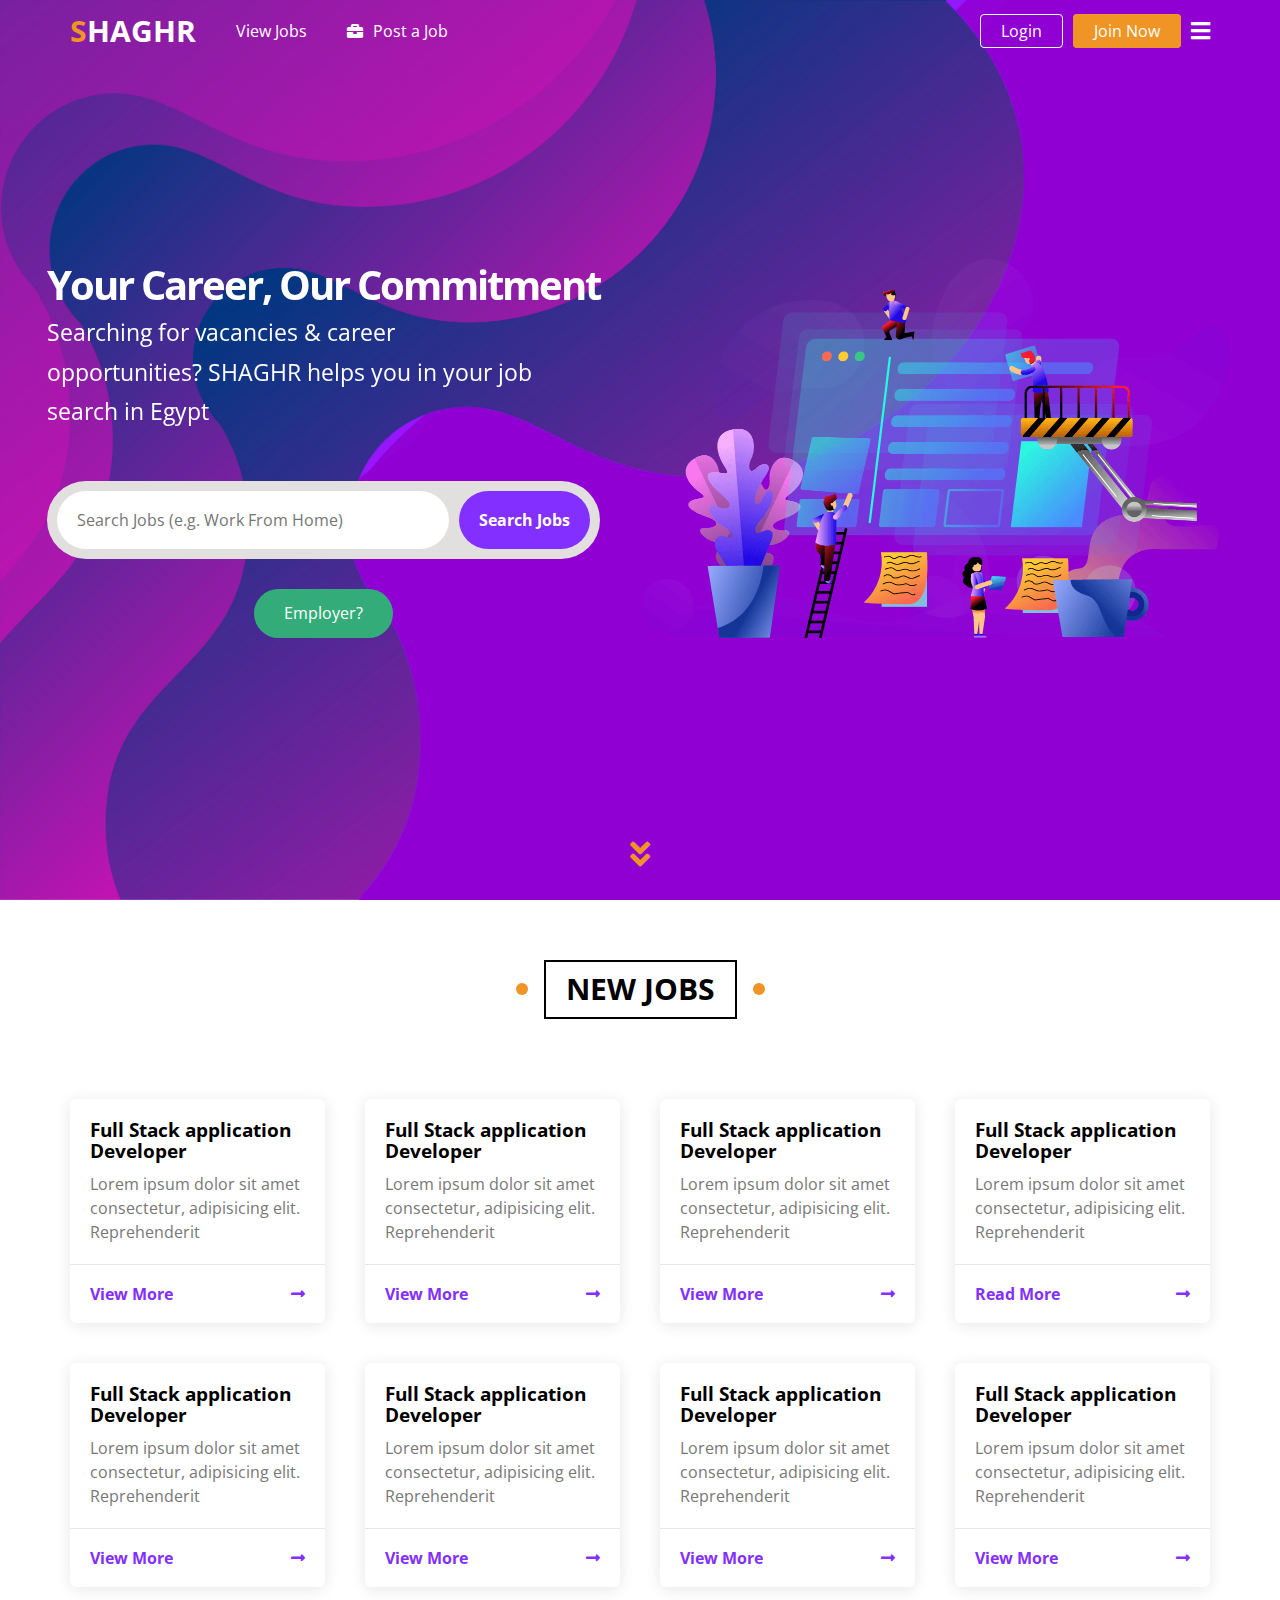
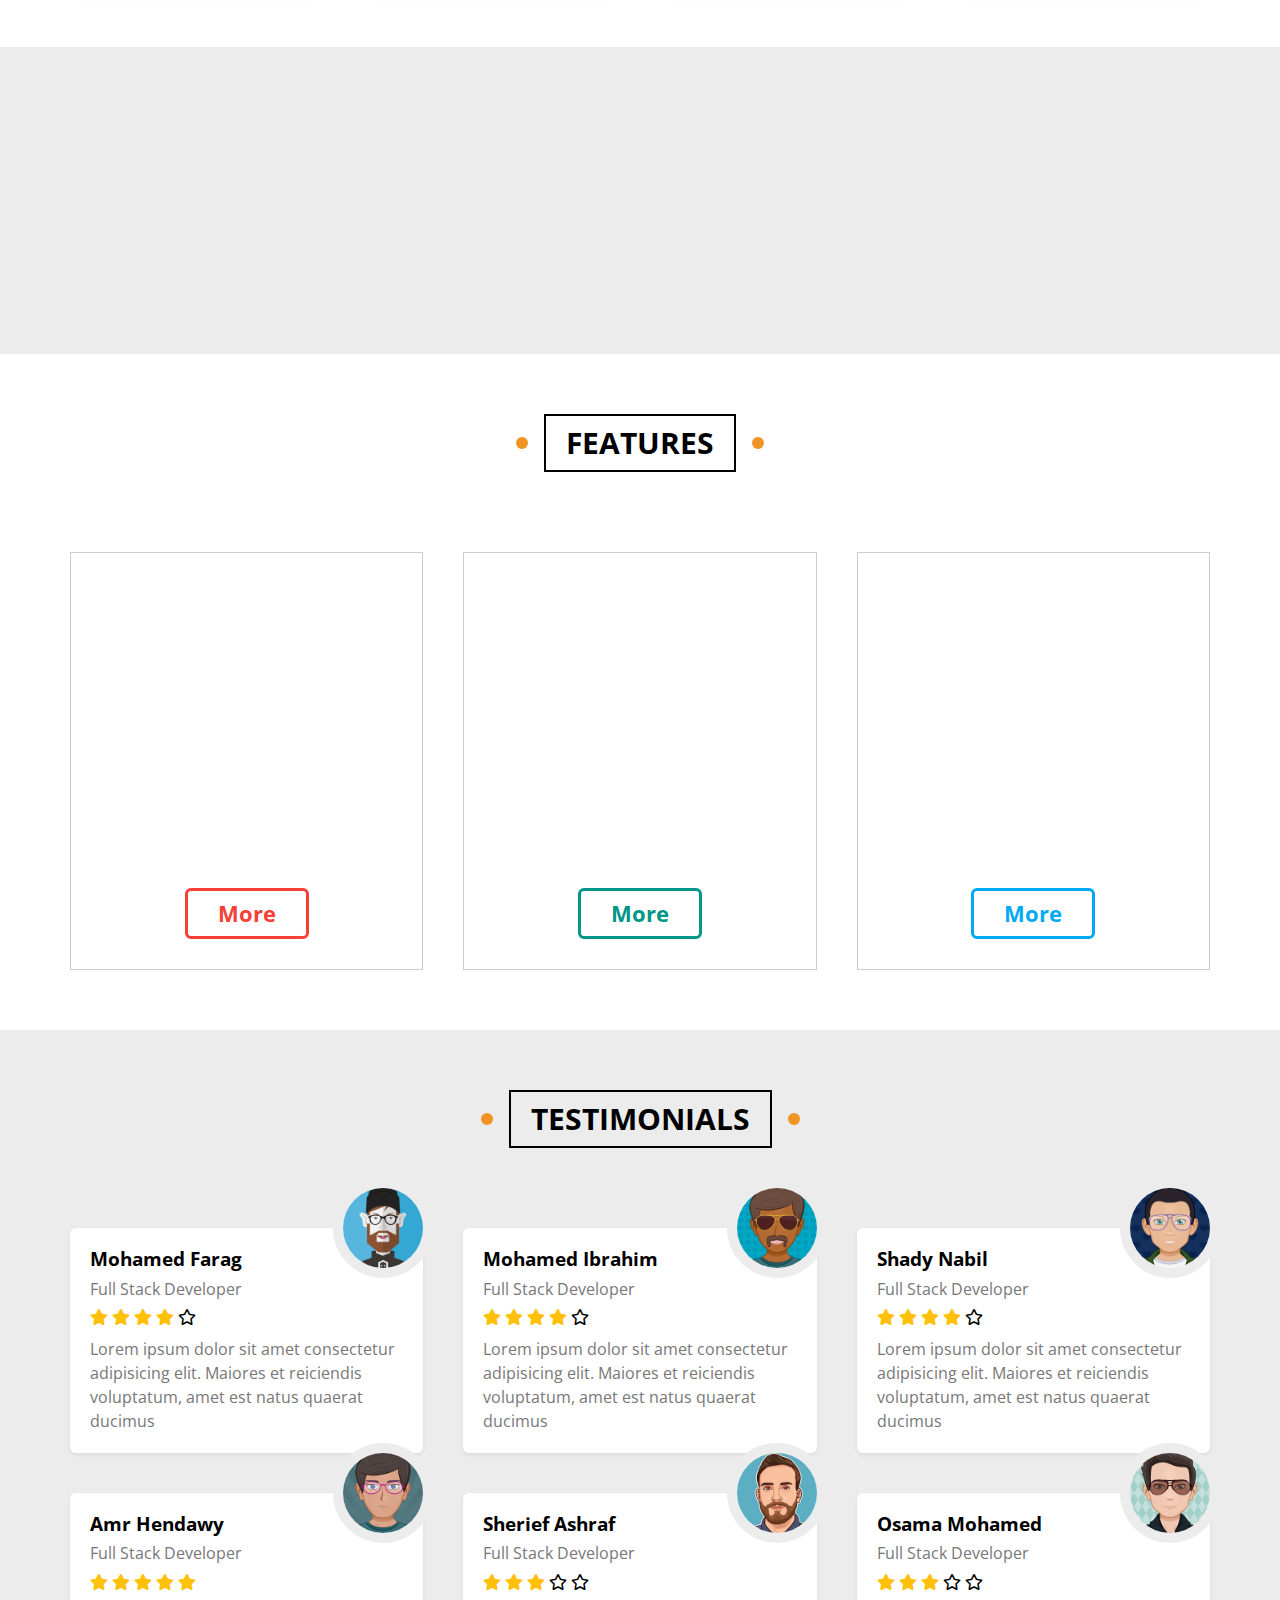
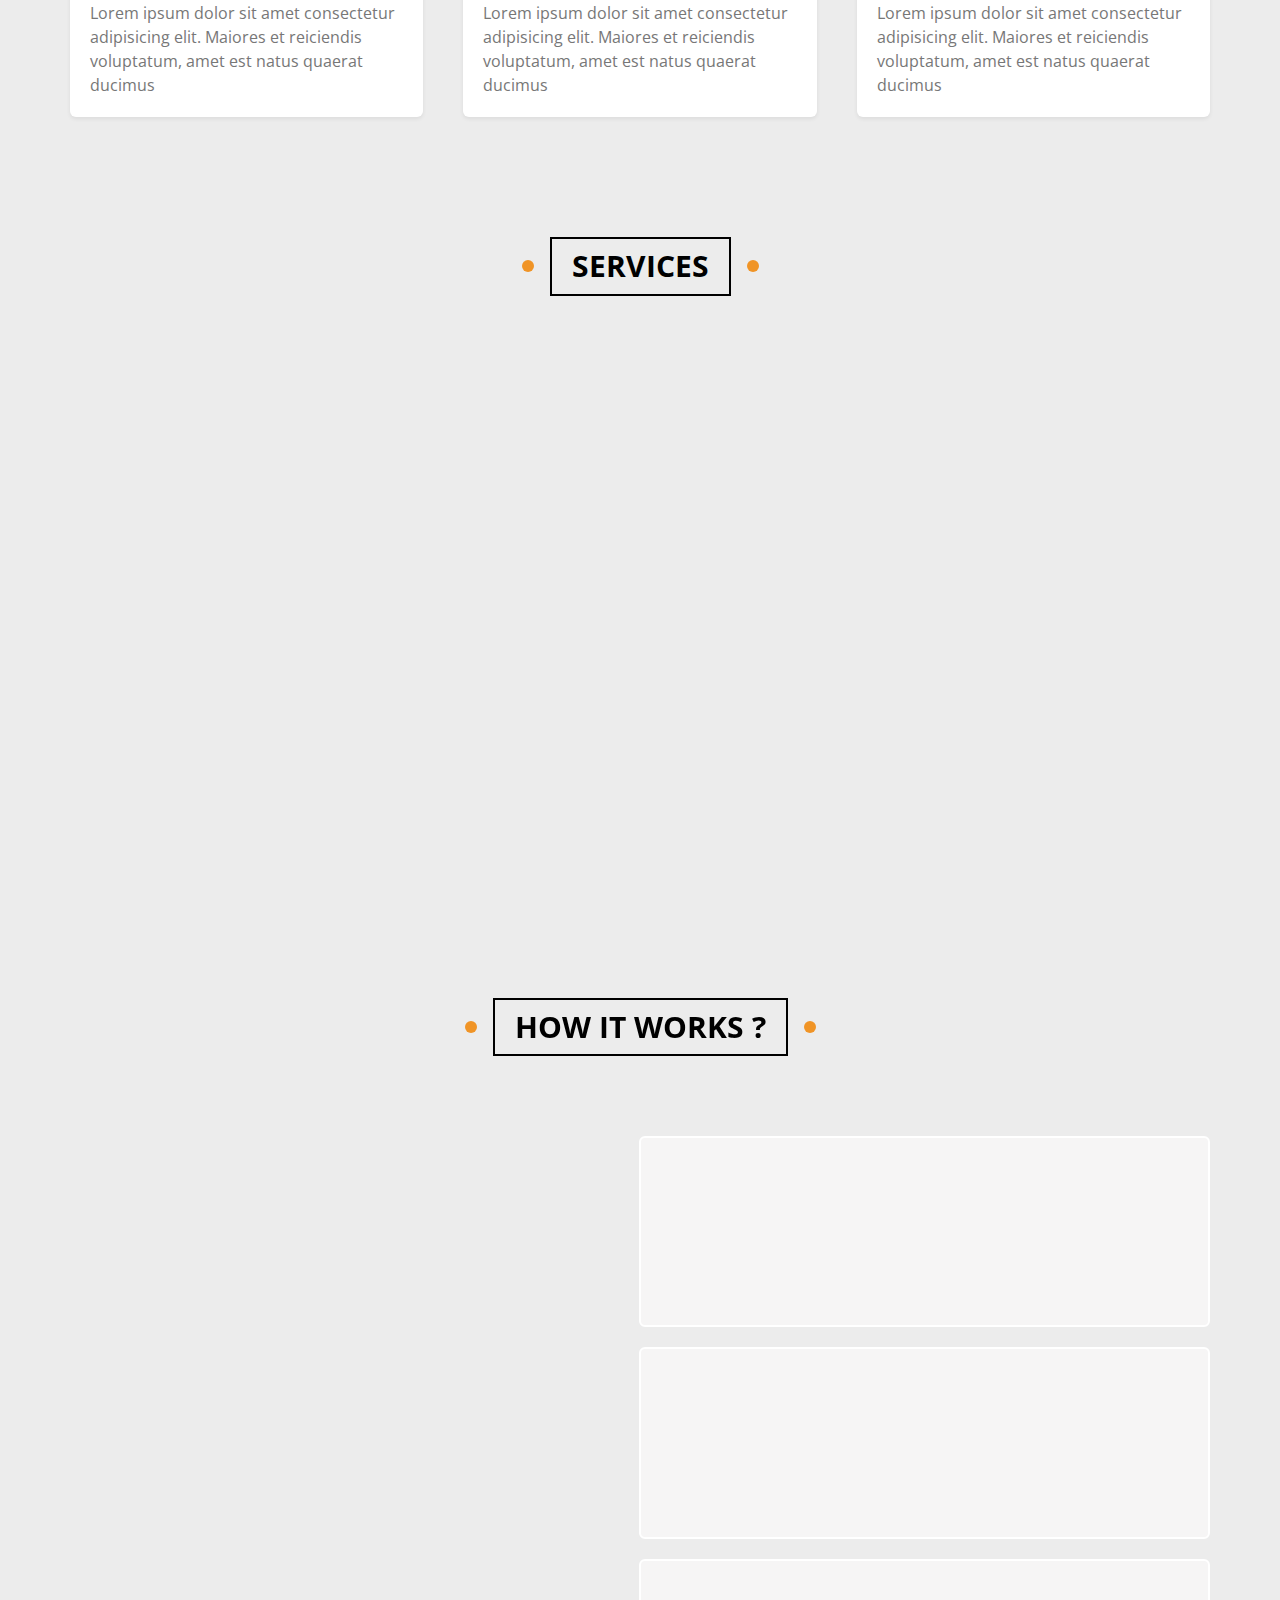
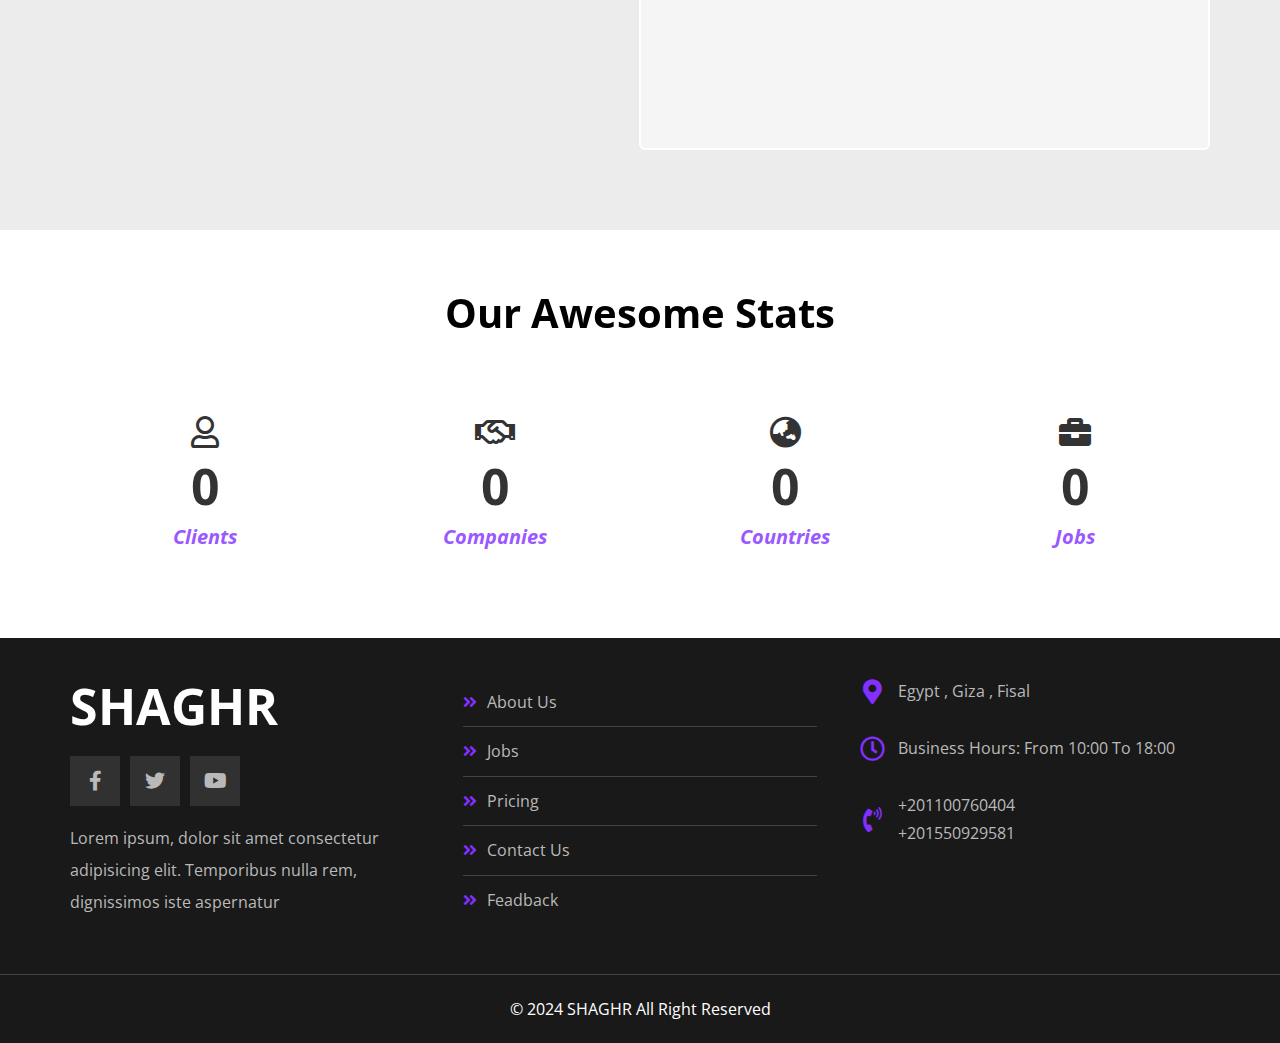
==== commit 664e5a5e: "Add files via upload" ====
--- a/index.html
+++ b/index.html
@@ -1,474 +1,482 @@
-<!DOCTYPE html>
-
-<head>
-  <meta charset="UTF-8" />
-  <meta http-equiv="X-UA-Compatible" content="IE=edge" />
-  <meta name="viewport" content="width=device-width, initial-scale=1.0" />
-  <title>SHAGHR</title>
-  <link rel="icon" type="png" href="./imgs/Brown Simple Astral Project Simple Creative Logo.png">
-  <link rel="stylesheet" href="css/normalize.css" />
-  <link rel="stylesheet" href="css/master.css" />
-  <!-- Font Awesome -->
-  <link rel="stylesheet" href="css/all.min.css" />
-  <!-- Google Fonts -->
-  <link rel="preconnect" href="https://fonts.googleapis.com">
-  <link rel="preconnect" href="https://fonts.gstatic.com" crossorigin>
-  <link href="https://fonts.googleapis.com/css2?family=Open+Sans:ital,wght@0,300..800;1,300..800&display=swap"
-    rel="stylesheet">
-</head>
-
-<body>
-  <div id="floating-arrow" onclick="goUp()">
-    <i class="fas fa-angle-double-up fa-2x"></i>
-  </div>
-  <!-- Start Header -->
-  <div class="header main-header" id="main-header">
-    <div class="container">
-      <ul class="main-nav">
-        <a href="./index.html" class="logo"><span>S</span>HAGHR</a>
-        <li><a href="./job_list.html">View Jobs</a></li>
-        <li><a href="./employer-signup.html"><i class="fa-solid fa-briefcase icon"></i>Post a Job</a></li>
-      </ul>
-      <ul class="left-nav">
-        <li><a href="./login.html" class="login">Login</a></li>
-        <li><a href="./signup.html" class="join">Join Now</a></li>
-        <i class="fas fa-bars toggle-menu" onclick="show()"></i>
-        <ul id="toggle">
-          <li><a href="./job_list.html">View Jobs</a></li>
-          <li><a href="./employer-signup.html">Post a Job</a></li>
-          <li><a href="./pricing.html">Pricing</a></li>
-          <li><a href="./signup.html">Sign Up</a></li>
-          <li><a href="./employer-signup.html">Employer?</a></li>
-          <li><a href="./contact.html">Contact</a></li>
-          <li><a href="./about.html">About</a></li>
-        </ul>
-      </ul>
-    </div>
-  </div>
-  <!-- End Header -->
-  <!-- Start Landing -->
-  <div class="landing">
-    <div class="container">
-      <div class="text">
-        <h1>Your Career, Our Commitment</h1>
-        <p>Searching for vacancies & career opportunities? SHAGHR helps you in your job search in Egypt</p>
-        <div class="search">
-          <form action="">
-            <input type="search" placeholder="Search Jobs (e.g. Work From Home)" />
-            <input type="submit" value="Search Jobs" />
-          </form>
-        </div>
-        <a href="#" class="employer">Employer?</a>
-      </div>
-      <div class="image">
-        <img src="./imgs/landing-image.png" alt="" />
-      </div>
-    </div>
-    <a href="#articles" class="go-down">
-      <i class="fas fa-angle-double-down fa-2x"></i>
-    </a>
-  </div>
-  <!-- End Landing -->
-  <!-- Start new jobs -->
-  <div class="articles" id="articles">
-    <h2 class="main-title">new jobs</h2>
-    <div class="container">
-      <div class="box">
-        <div class="content">
-          <h3>Full Stack application Developer</h3>
-          <p>Lorem ipsum dolor sit amet consectetur, adipisicing elit. Reprehenderit</p>
-        </div>
-        <div class="info">
-          <a href="">View More</a>
-          <i class="fas fa-long-arrow-alt-right"></i>
-        </div>
-      </div>
-      <div class="box">
-        <div class="content">
-          <h3>Full Stack application Developer</h3>
-          <p>Lorem ipsum dolor sit amet consectetur, adipisicing elit. Reprehenderit</p>
-        </div>
-        <div class="info">
-          <a href="">View More</a>
-          <i class="fas fa-long-arrow-alt-right"></i>
-        </div>
-      </div>
-      <div class="box">
-        <div class="content">
-          <h3>Full Stack application Developer</h3>
-          <p>Lorem ipsum dolor sit amet consectetur, adipisicing elit. Reprehenderit</p>
-        </div>
-        <div class="info">
-          <a href="">View More</a>
-          <i class="fas fa-long-arrow-alt-right"></i>
-        </div>
-      </div>
-      <div class="box">
-        <div class="content">
-          <h3>Full Stack application Developer</h3>
-          <p>Lorem ipsum dolor sit amet consectetur, adipisicing elit. Reprehenderit</p>
-        </div>
-        <div class="info">
-          <a href="">Read More</a>
-          <i class="fas fa-long-arrow-alt-right"></i>
-        </div>
-      </div>
-      <div class="box">
-        <div class="content">
-          <h3>Full Stack application Developer</h3>
-          <p>Lorem ipsum dolor sit amet consectetur, adipisicing elit. Reprehenderit</p>
-        </div>
-        <div class="info">
-          <a href="">View More</a>
-          <i class="fas fa-long-arrow-alt-right"></i>
-        </div>
-      </div>
-      <div class="box">
-        <div class="content">
-          <h3>Full Stack application Developer</h3>
-          <p>Lorem ipsum dolor sit amet consectetur, adipisicing elit. Reprehenderit</p>
-        </div>
-        <div class="info">
-          <a href="">View More</a>
-          <i class="fas fa-long-arrow-alt-right"></i>
-        </div>
-      </div>
-      <div class="box">
-        <div class="content">
-          <h3>Full Stack application Developer</h3>
-          <p>Lorem ipsum dolor sit amet consectetur, adipisicing elit. Reprehenderit</p>
-        </div>
-        <div class="info">
-          <a href="">View More</a>
-          <i class="fas fa-long-arrow-alt-right"></i>
-        </div>
-      </div>
-      <div class="box">
-        <div class="content">
-          <h3>Full Stack application Developer</h3>
-          <p>Lorem ipsum dolor sit amet consectetur, adipisicing elit. Reprehenderit</p>
-        </div>
-        <div class="info">
-          <a href="">View More</a>
-          <i class="fas fa-long-arrow-alt-right"></i>
-        </div>
-      </div>
-    </div>
-  </div>
-  <!-- End new jobs -->
-  <!-- Start join -->
-  <div class="join">
-    <div class="container">
-      <h1>Get ready for more opportunities!</h1>
-      <p>You are minutes away from the right job.</p>
-      <a href="/signup.html" class="signup">Join Now</a>
-    </div>
-  </div>
-  <!-- End join -->
-  <!-- Start Features -->
-  <div class="features" id="features">
-    <h2 class="main-title">Features</h2>
-    <div class="container">
-      <div class="box quality">
-        <div class="img-holder"><img src="imgs/features-01.jpg" alt="" /></div>
-        <h2>Quality</h2>
-        <p>Lorem ipsum dolor sit amet consectetur adipisicing elit. Odit harum hic veniam eligendi minima</p>
-        <a href="#">More</a>
-      </div>
-      <div class="box time">
-        <div class="img-holder"><img src="imgs/features-02.jpg" alt="" /></div>
-        <h2>Time</h2>
-        <p>Lorem ipsum dolor sit amet consectetur adipisicing elit. Odit harum hic veniam eligendi minima</p>
-        <a href="#">More</a>
-      </div>
-      <div class="box passion">
-        <div class="img-holder"><img src="imgs/features-03.jpg" alt="" /></div>
-        <h2>Passion</h2>
-        <p>Lorem ipsum dolor sit amet consectetur adipisicing elit. Odit harum hic veniam eligendi minima</p>
-        <a href="#">More</a>
-      </div>
-    </div>
-  </div>
-  <!-- End Features -->
-  <!-- Start Testimonials -->
-  <div class="testimonials" id="testimonials">
-    <h2 class="main-title">Testimonials</h2>
-    <div class="container">
-      <div class="box">
-        <img src="imgs/avatar-01.png" alt="" />
-        <h3>Mohamed Farag</h3>
-        <span class="title">Full Stack Developer</span>
-        <div class="rate">
-          <i class="filled fas fa-star"></i>
-          <i class="filled fas fa-star"></i>
-          <i class="filled fas fa-star"></i>
-          <i class="filled fas fa-star"></i>
-          <i class="far fa-star"></i>
-        </div>
-        <p>
-          Lorem ipsum dolor sit amet consectetur adipisicing elit. Maiores et reiciendis voluptatum, amet est natus
-          quaerat ducimus
-        </p>
-      </div>
-      <div class="box">
-        <img src="imgs/avatar-02.png" alt="" />
-        <h3>Mohamed Ibrahim</h3>
-        <span class="title">Full Stack Developer</span>
-        <div class="rate">
-          <i class="filled fas fa-star"></i>
-          <i class="filled fas fa-star"></i>
-          <i class="filled fas fa-star"></i>
-          <i class="filled fas fa-star"></i>
-          <i class="far fa-star"></i>
-        </div>
-        <p>
-          Lorem ipsum dolor sit amet consectetur adipisicing elit. Maiores et reiciendis voluptatum, amet est natus
-          quaerat ducimus
-        </p>
-      </div>
-      <div class="box">
-        <img src="imgs/avatar-03.png" alt="" />
-        <h3>Shady Nabil</h3>
-        <span class="title">Full Stack Developer</span>
-        <div class="rate">
-          <i class="filled fas fa-star"></i>
-          <i class="filled fas fa-star"></i>
-          <i class="filled fas fa-star"></i>
-          <i class="filled fas fa-star"></i>
-          <i class="far fa-star"></i>
-        </div>
-        <p>
-          Lorem ipsum dolor sit amet consectetur adipisicing elit. Maiores et reiciendis voluptatum, amet est natus
-          quaerat ducimus
-        </p>
-      </div>
-      <div class="box">
-        <img src="imgs/avatar-04.png" alt="" />
-        <h3>Amr Hendawy</h3>
-        <span class="title">Full Stack Developer</span>
-        <div class="rate">
-          <i class="filled fas fa-star"></i>
-          <i class="filled fas fa-star"></i>
-          <i class="filled fas fa-star"></i>
-          <i class="filled fas fa-star"></i>
-          <i class="filled fas fa-star"></i>
-        </div>
-        <p>
-          Lorem ipsum dolor sit amet consectetur adipisicing elit. Maiores et reiciendis voluptatum, amet est natus
-          quaerat ducimus
-        </p>
-      </div>
-      <div class="box">
-        <img src="imgs/avatar-05.png" alt="" />
-        <h3>Sherief Ashraf</h3>
-        <span class="title">Full Stack Developer</span>
-        <div class="rate">
-          <i class="filled fas fa-star"></i>
-          <i class="filled fas fa-star"></i>
-          <i class="filled fas fa-star"></i>
-          <i class="far fa-star"></i>
-          <i class="far fa-star"></i>
-        </div>
-        <p>
-          Lorem ipsum dolor sit amet consectetur adipisicing elit. Maiores et reiciendis voluptatum, amet est natus
-          quaerat ducimus
-        </p>
-      </div>
-      <div class="box">
-        <img src="imgs/avatar-06.png" alt="" />
-        <h3>Osama Mohamed</h3>
-        <span class="title">Full Stack Developer</span>
-        <div class="rate">
-          <i class="filled fas fa-star"></i>
-          <i class="filled fas fa-star"></i>
-          <i class="filled fas fa-star"></i>
-          <i class="far fa-star"></i>
-          <i class="far fa-star"></i>
-        </div>
-        <p>
-          Lorem ipsum dolor sit amet consectetur adipisicing elit. Maiores et reiciendis voluptatum, amet est natus
-          quaerat ducimus
-        </p>
-      </div>
-    </div>
-  </div>
-  <!-- End Testimonials -->
-  <!-- Start Services -->
-  <div class="services" id="services">
-    <h2 class="main-title">Services</h2>
-    <div class="container">
-      <div class="box">
-        <i class="fas fa-user-shield fa-4x"></i>
-        <h3>Security</h3>
-        <div class="info">
-          <a href="#">Details</a>
-        </div>
-      </div>
-      <div class="box">
-        <i class="fas fa-tools fa-4x"></i>
-        <h3>Fixing Issues</h3>
-        <div class="info">
-          <a href="#">Details</a>
-        </div>
-      </div>
-      <div class="box">
-        <i class="fas fa-map-marked-alt fa-4x"></i>
-        <h3>Location</h3>
-        <div class="info">
-          <a href="#">Details</a>
-        </div>
-      </div>
-      <div class="box">
-        <i class="fas fa-laptop-code fa-4x"></i>
-        <h3>Coding</h3>
-        <div class="info">
-          <a href="#">Details</a>
-        </div>
-      </div>
-      <div class="box">
-        <i class="fas fa-palette fa-4x"></i>
-        <h3>Security</h3>
-        <div class="info">
-          <a href="#">Design</a>
-        </div>
-      </div>
-      <div class="box">
-        <i class="fas fa-bullhorn fa-4x"></i>
-        <h3>Marketing</h3>
-        <div class="info">
-          <a href="#">Details</a>
-        </div>
-      </div>
-    </div>
-  </div>
-  <!-- End Services -->
-
-  <!-- Start Work Steps -->
-  <div class="work-steps" id="work-steps">
-    <h2 class="main-title">How It Works ?</h2>
-    <div class="container">
-      <img src="imgs/work-steps.png" alt="" class="image" />
-      <div class="info">
-        <div class="box">
-          <img src="imgs/work-steps-1.png" alt="" />
-          <div class="text">
-            <h3>Business Analysis</h3>
-            <p>
-              Lorem, ipsum dolor sit amet consectetur adipisicing elit. Enim nesciunt obcaecati quisquam quis laborum
-              recusandae debitis vel
-            </p>
-          </div>
-        </div>
-        <div class="box">
-          <img src="imgs/work-steps-2.png" alt="" />
-          <div class="text">
-            <h3>Architecture</h3>
-            <p>
-              Lorem, ipsum dolor sit amet consectetur adipisicing elit. Enim nesciunt obcaecati quisquam quis laborum
-              recusandae debitis vel
-            </p>
-          </div>
-        </div>
-        <div class="box">
-          <img src="imgs/work-steps-3.png" alt="" />
-          <div class="text">
-            <h3>Developement</h3>
-            <p>
-              Lorem, ipsum dolor sit amet consectetur adipisicing elit. Enim nesciunt obcaecati quisquam quis laborum
-              recusandae debitis vel
-            </p>
-          </div>
-        </div>
-      </div>
-    </div>
-  </div>
-  <!-- End Work Steps -->
-  <!-- Start Stats -->
-  <div class="stats" id="stats">
-    <h2>Our Awesome Stats</h2>
-    <div class="container">
-      <div class="box">
-        <i class="fa-regular fa-user fa-2x fa-fw"></i>
-        <span class="number" data-goal="150">0</span>
-        <span class="text">Clients</span>
-      </div>
-      <div class="box">
-        <i class="fa-regular fa-handshake fa-2x fa-fw"></i> 
-        <span class="number" data-goal="135">0</span>
-        <span class="text">Companies</span>
-      </div>
-      <div class="box">
-        <i class="fas fa-globe-asia fa-2x fa-fw"></i>
-        <span class="number" data-goal="50">0</span>
-        <span class="text">Countries</span>
-      </div>
-      <div class="box">
-        <i class="fa-solid fa-briefcase fa-2x fa-fw"></i>
-        <span class="number" data-goal="500">0</span>
-        <span class="text">Jobs</span>
-      </div>
-    </div>
-  </div>
-  <!-- End Stats -->
-
-  <!-- Start Footer -->
-  <div class="footer">
-    <div class="container">
-      <div class="box">
-        <h3>SHAGHR</h3>
-        <ul class="social">
-          <li>
-            <a href="#" class="facebook">
-              <i class="fab fa-facebook-f"></i>
-            </a>
-          </li>
-          <li>
-            <a href="#" class="twitter">
-              <i class="fab fa-twitter"></i>
-            </a>
-          </li>
-          <li>
-            <a href="#" class="youtube">
-              <i class="fab fa-youtube"></i>
-            </a>
-          </li>
-        </ul>
-        <p class="text">
-          Lorem ipsum, dolor sit amet consectetur adipisicing elit. Temporibus nulla rem, dignissimos iste aspernatur
-        </p>
-      </div>
-      <div class="box">
-        <ul class="links">
-          <li><a href="./about.html">About Us</a></li>
-          <li><a href="./job_list.html">Jobs</a></li>
-          <li><a href="./pricing.html">Pricing</a></li>
-          <li><a href="./contact.html">Contact Us</a></li>
-          <li><a href="#feadback">Feadback</a></li>
-        </ul>
-      </div>
-      <div class="box">
-        <div class="line">
-          <i class="fas fa-map-marker-alt fa-fw"></i>
-          <div class="info">Egypt , Giza , Fisal</div>
-        </div>
-        <div class="line">
-          <i class="far fa-clock fa-fw"></i>
-          <div class="info">Business Hours: From 10:00 To 18:00</div>
-        </div>
-        <div class="line">
-          <i class="fas fa-phone-volume fa-fw"></i>
-          <div class="info">
-            <span>+201100760404</span>
-            <span>+201550929581</span>
-          </div>
-        </div>
-      </div>
-    </div>
-
-    <p class="copyright">&copy; 2024 SHAGHR All Right Reserved</p>
-  </div>
-  <!-- End Footer -->
-  <script src="js/main.js"></script>
-</body>
-
+<!DOCTYPE html>
+
+<head>
+  <meta charset="UTF-8" />
+  <meta http-equiv="X-UA-Compatible" content="IE=edge" />
+  <meta name="viewport" content="width=device-width, initial-scale=1.0" />
+  <title>SHAGHR</title>
+  <link rel="icon" type="png" href="./imgs/Brown Simple Astral Project Simple Creative Logo.png">
+  <link rel="stylesheet" href="css/normalize.css" />
+  <link rel="stylesheet" href="css/master.css" />
+  <link rel="stylesheet" href="css/aos.css" />
+  <!-- Font Awesome -->
+  <link rel="stylesheet" href="css/all.min.css" />
+  <!-- Google Fonts -->
+  <link rel="preconnect" href="https://fonts.googleapis.com">
+  <link rel="preconnect" href="https://fonts.gstatic.com" crossorigin>
+  <link href="https://fonts.googleapis.com/css2?family=Open+Sans:ital,wght@0,300..800;1,300..800&display=swap"
+    rel="stylesheet">
+</head>
+
+<body>
+  <div id="floating-arrow" onclick="goUp()">
+    <i class="fas fa-angle-double-up fa-2x"></i>
+  </div>
+  <!-- Start Header -->
+  <div class="header main-header" id="main-header">
+    <div class="container">
+      <ul class="main-nav">
+        <a href="./index.html" class="logo"><span>S</span>HAGHR</a>
+        <li><a href="./job_list.html">View Jobs</a></li>
+        <li><a href="./employer-signup.html"><i class="fa-solid fa-briefcase icon"></i>Post a Job</a></li>
+      </ul>
+      <ul class="left-nav">
+        <li><a href="./login.html" class="login">Login</a></li>
+        <li><a href="./signup.html" class="join">Join Now</a></li>
+        <i class="fas fa-bars toggle-menu" onclick="show()"></i>
+        <ul id="toggle">
+          <li><a href="./job_list.html">View Jobs</a></li>
+          <li><a href="./employer-signup.html">Post a Job</a></li>
+          <li><a href="./pricing.html">Pricing</a></li>
+          <li><a href="./signup.html">Sign Up</a></li>
+          <li><a href="./employer-signup.html">Employer?</a></li>
+          <li><a href="./contact.html">Contact</a></li>
+          <li><a href="./about.html">About</a></li>
+        </ul>
+      </ul>
+    </div>
+  </div>
+  <!-- End Header -->
+  <!-- Start Landing -->
+  <div class="landing">
+    <div class="container">
+      <div class="text">
+        <h1 data-aos="fade-right">Your Career, Our Commitment</h1>
+        <p data-aos="fade-right">Searching for vacancies & career opportunities? SHAGHR helps you in your job search in Egypt</p>
+        <div data-aos="fade-right"class="search">
+          <form action="">
+            <input type="search" placeholder="Search Jobs (e.g. Work From Home)" />
+            <input type="submit" value="Search Jobs" />
+          </form>
+        </div>
+        <a href="#" class="employer">Employer?</a>
+      </div>
+      <div class="image">
+        <img src="./imgs/landing-image.png" alt="" />
+      </div>
+    </div>
+    <a href="#articles" class="go-down">
+      <i class="fas fa-angle-double-down fa-2x"></i>
+    </a>
+  </div>
+  <!-- End Landing -->
+  <!-- Start new jobs -->
+  <div class="articles" id="articles">
+    <h2 class="main-title">new jobs</h2>
+    <div class="container">
+      <div class="box">
+        <div class="content">
+          <h3>Full Stack application Developer</h3>
+          <p>Lorem ipsum dolor sit amet consectetur, adipisicing elit. Reprehenderit</p>
+        </div>
+        <div class="info">
+          <a href="">View More</a>
+          <i class="fas fa-long-arrow-alt-right"></i>
+        </div>
+      </div>
+      <div class="box">
+        <div class="content">
+          <h3>Full Stack application Developer</h3>
+          <p>Lorem ipsum dolor sit amet consectetur, adipisicing elit. Reprehenderit</p>
+        </div>
+        <div class="info">
+          <a href="">View More</a>
+          <i class="fas fa-long-arrow-alt-right"></i>
+        </div>
+      </div>
+      <div class="box">
+        <div class="content">
+          <h3>Full Stack application Developer</h3>
+          <p>Lorem ipsum dolor sit amet consectetur, adipisicing elit. Reprehenderit</p>
+        </div>
+        <div class="info">
+          <a href="">View More</a>
+          <i class="fas fa-long-arrow-alt-right"></i>
+        </div>
+      </div>
+      <div class="box">
+        <div class="content">
+          <h3>Full Stack application Developer</h3>
+          <p>Lorem ipsum dolor sit amet consectetur, adipisicing elit. Reprehenderit</p>
+        </div>
+        <div class="info">
+          <a href="">Read More</a>
+          <i class="fas fa-long-arrow-alt-right"></i>
+        </div>
+      </div>
+      <div class="box">
+        <div class="content">
+          <h3>Full Stack application Developer</h3>
+          <p>Lorem ipsum dolor sit amet consectetur, adipisicing elit. Reprehenderit</p>
+        </div>
+        <div class="info">
+          <a href="">View More</a>
+          <i class="fas fa-long-arrow-alt-right"></i>
+        </div>
+      </div>
+      <div class="box">
+        <div class="content">
+          <h3>Full Stack application Developer</h3>
+          <p>Lorem ipsum dolor sit amet consectetur, adipisicing elit. Reprehenderit</p>
+        </div>
+        <div class="info">
+          <a href="">View More</a>
+          <i class="fas fa-long-arrow-alt-right"></i>
+        </div>
+      </div>
+      <div class="box">
+        <div class="content">
+          <h3>Full Stack application Developer</h3>
+          <p>Lorem ipsum dolor sit amet consectetur, adipisicing elit. Reprehenderit</p>
+        </div>
+        <div class="info">
+          <a href="">View More</a>
+          <i class="fas fa-long-arrow-alt-right"></i>
+        </div>
+      </div>
+      <div class="box">
+        <div class="content">
+          <h3>Full Stack application Developer</h3>
+          <p>Lorem ipsum dolor sit amet consectetur, adipisicing elit. Reprehenderit</p>
+        </div>
+        <div class="info">
+          <a href="">View More</a>
+          <i class="fas fa-long-arrow-alt-right"></i>
+        </div>
+      </div>
+    </div>
+  </div>
+  <!-- End new jobs -->
+  <!-- Start join -->
+  <div class="join">
+    <div class="container">
+      <h1 data-aos="fade-up" data-aos-duration="300">Get ready for more opportunities!</h1>
+      <p data-aos="fade-up" data-aos-duration="400">You are minutes away from the right job.</p>
+      <a href="/signup.html" data-aos="fade-up" data-aos-duration="500" class="signup">Join Now</a>
+    </div>
+  </div>
+  <!-- End join -->
+  <!-- Start Features -->
+  <div class="features" id="features">
+    <h2 class="main-title">Features</h2>
+    <div class="container">
+      <div class="box quality">
+        <div class="img-holder"><img src="imgs/features-01.jpg" alt="" /></div>
+        <h2 data-aos="fade-up">Quality</h2>
+        <p data-aos="fade-up">Lorem ipsum dolor sit amet consectetur adipisicing elit. Odit harum hic veniam eligendi
+          minima</p>
+        <a href="#">More</a>
+      </div>
+      <div class="box time">
+        <div class="img-holder"><img src="imgs/features-02.jpg" alt="" /></div>
+        <h2 data-aos="fade-up">Time</h2>
+        <p data-aos="fade-up">Lorem ipsum dolor sit amet consectetur adipisicing elit. Odit harum hic veniam eligendi minima</p>
+        <a href="#">More</a>
+      </div>
+      <div class="box passion">
+        <div class="img-holder"><img src="imgs/features-03.jpg" alt="" /></div>
+        <h2 data-aos="fade-up">Passion</h2>
+        <p data-aos="fade-up">Lorem ipsum dolor sit amet consectetur adipisicing elit. Odit harum hic veniam eligendi minima</p>
+        <a href="#">More</a>
+      </div>
+    </div>
+  </div>
+  <!-- End Features -->
+  <!-- Start Testimonials -->
+  <div class="testimonials" id="testimonials">
+    <h2 class="main-title">Testimonials</h2>
+    <div class="container">
+      <div class="box">
+        <img src="imgs/avatar-01.png" alt="" />
+        <h3>Mohamed Farag</h3>
+        <span class="title">Full Stack Developer</span>
+        <div class="rate">
+          <i class="filled fas fa-star"></i>
+          <i class="filled fas fa-star"></i>
+          <i class="filled fas fa-star"></i>
+          <i class="filled fas fa-star"></i>
+          <i class="far fa-star"></i>
+        </div>
+        <p>
+          Lorem ipsum dolor sit amet consectetur adipisicing elit. Maiores et reiciendis voluptatum, amet est natus
+          quaerat ducimus
+        </p>
+      </div>
+      <div class="box">
+        <img src="imgs/avatar-02.png" alt="" />
+        <h3>Mohamed Ibrahim</h3>
+        <span class="title">Full Stack Developer</span>
+        <div class="rate">
+          <i class="filled fas fa-star"></i>
+          <i class="filled fas fa-star"></i>
+          <i class="filled fas fa-star"></i>
+          <i class="filled fas fa-star"></i>
+          <i class="far fa-star"></i>
+        </div>
+        <p>
+          Lorem ipsum dolor sit amet consectetur adipisicing elit. Maiores et reiciendis voluptatum, amet est natus
+          quaerat ducimus
+        </p>
+      </div>
+      <div class="box">
+        <img src="imgs/avatar-03.png" alt="" />
+        <h3>Shady Nabil</h3>
+        <span class="title">Full Stack Developer</span>
+        <div class="rate">
+          <i class="filled fas fa-star"></i>
+          <i class="filled fas fa-star"></i>
+          <i class="filled fas fa-star"></i>
+          <i class="filled fas fa-star"></i>
+          <i class="far fa-star"></i>
+        </div>
+        <p>
+          Lorem ipsum dolor sit amet consectetur adipisicing elit. Maiores et reiciendis voluptatum, amet est natus
+          quaerat ducimus
+        </p>
+      </div>
+      <div class="box">
+        <img src="imgs/avatar-04.png" alt="" />
+        <h3>Amr Hendawy</h3>
+        <span class="title">Full Stack Developer</span>
+        <div class="rate">
+          <i class="filled fas fa-star"></i>
+          <i class="filled fas fa-star"></i>
+          <i class="filled fas fa-star"></i>
+          <i class="filled fas fa-star"></i>
+          <i class="filled fas fa-star"></i>
+        </div>
+        <p>
+          Lorem ipsum dolor sit amet consectetur adipisicing elit. Maiores et reiciendis voluptatum, amet est natus
+          quaerat ducimus
+        </p>
+      </div>
+      <div class="box">
+        <img src="imgs/avatar-05.png" alt="" />
+        <h3>Sherief Ashraf</h3>
+        <span class="title">Full Stack Developer</span>
+        <div class="rate">
+          <i class="filled fas fa-star"></i>
+          <i class="filled fas fa-star"></i>
+          <i class="filled fas fa-star"></i>
+          <i class="far fa-star"></i>
+          <i class="far fa-star"></i>
+        </div>
+        <p>
+          Lorem ipsum dolor sit amet consectetur adipisicing elit. Maiores et reiciendis voluptatum, amet est natus
+          quaerat ducimus
+        </p>
+      </div>
+      <div class="box">
+        <img src="imgs/avatar-06.png" alt="" />
+        <h3>Osama Mohamed</h3>
+        <span class="title">Full Stack Developer</span>
+        <div class="rate">
+          <i class="filled fas fa-star"></i>
+          <i class="filled fas fa-star"></i>
+          <i class="filled fas fa-star"></i>
+          <i class="far fa-star"></i>
+          <i class="far fa-star"></i>
+        </div>
+        <p>
+          Lorem ipsum dolor sit amet consectetur adipisicing elit. Maiores et reiciendis voluptatum, amet est natus
+          quaerat ducimus
+        </p>
+      </div>
+    </div>
+  </div>
+  <!-- End Testimonials -->
+  <!-- Start Services -->
+  <div class="services" id="services">
+    <h2 class="main-title">Services</h2>
+    <div class="container">
+      <div class="box" data-aos="fade-up" data-aos-duration="400">
+        <i class="fas fa-user-shield fa-4x"></i>
+        <h3>Security</h3>
+        <div class="info">
+          <a href="#">Details</a>
+        </div>
+      </div>
+      <div class="box" data-aos="fade-up" data-aos-duration="500">
+        <i class="fas fa-tools fa-4x"></i>
+        <h3>Fixing Issues</h3>
+        <div class="info">
+          <a href="#">Details</a>
+        </div>
+      </div>
+      <div class="box" data-aos="fade-up" data-aos-duration="600">
+        <i class="fas fa-map-marked-alt fa-4x"></i>
+        <h3>Location</h3>
+        <div class="info">
+          <a href="#">Details</a>
+        </div>
+      </div>
+      <div class="box" data-aos="fade-up" data-aos-duration="700">
+        <i class="fas fa-laptop-code fa-4x"></i>
+        <h3>Coding</h3>
+        <div class="info">
+          <a href="#">Details</a>
+        </div>
+      </div>
+      <div class="box" data-aos="fade-up" data-aos-duration="800">
+        <i class="fas fa-palette fa-4x"></i>
+        <h3>Security</h3>
+        <div class="info">
+          <a href="#">Design</a>
+        </div>
+      </div>
+      <div class="box" data-aos="fade-up" data-aos-duration="900">
+        <i class="fas fa-bullhorn fa-4x"></i>
+        <h3>Marketing</h3>
+        <div class="info">
+          <a href="#">Details</a>
+        </div>
+      </div>
+    </div>
+  </div>
+  <!-- End Services -->
+
+  <!-- Start Work Steps -->
+  <div class="work-steps" id="work-steps">
+    <h2 class="main-title">How It Works ?</h2>
+    <div class="container">
+      <img src="imgs/work-steps.png" alt="" class="image" data-aos="fade-right" />
+      <div class="info">
+        <div class="box">
+          <img src="imgs/work-steps-1.png" alt="" data-aos="fade-right" />
+          <div class="text">
+            <h3 data-aos="fade-left" data-aos-duration="300">Business Analysis</h3>
+            <p data-aos="fade-left" data-aos-duration="500">
+              Lorem, ipsum dolor sit amet consectetur adipisicing elit. Enim nesciunt obcaecati quisquam quis laborum
+              recusandae debitis vel
+            </p>
+          </div>
+        </div>
+        <div class="box">
+          <img src="imgs/work-steps-2.png" alt="" data-aos="fade-right" />
+          <div class="text">
+            <h3 data-aos="fade-left" data-aos-duration="300">Architecture</h3>
+            <p data-aos="fade-left" data-aos-duration="500">
+              Lorem, ipsum dolor sit amet consectetur adipisicing elit. Enim nesciunt obcaecati quisquam quis laborum
+              recusandae debitis vel
+            </p>
+          </div>
+        </div>
+        <div class="box">
+          <img src="imgs/work-steps-3.png" alt="" data-aos="fade-right" />
+          <div class="text">
+            <h3 data-aos="fade-left" data-aos-duration="300">Developement</h3>
+            <p data-aos="fade-left" data-aos-duration="500">
+              Lorem, ipsum dolor sit amet consectetur adipisicing elit. Enim nesciunt obcaecati quisquam quis laborum
+              recusandae debitis vel
+            </p>
+          </div>
+        </div>
+      </div>
+    </div>
+  </div>
+  <!-- End Work Steps -->
+  <!-- Start Stats -->
+  <div class="stats" id="stats">
+    <h2>Our Awesome Stats</h2>
+    <div class="container">
+      <div class="box">
+        <i class="fa-regular fa-user fa-2x fa-fw"></i>
+        <span class="number" data-goal="150">0</span>
+        <span class="text">Clients</span>
+      </div>
+      <div class="box">
+        <i class="fa-regular fa-handshake fa-2x fa-fw"></i>
+        <span class="number" data-goal="135">0</span>
+        <span class="text">Companies</span>
+      </div>
+      <div class="box">
+        <i class="fas fa-globe-asia fa-2x fa-fw"></i>
+        <span class="number" data-goal="50">0</span>
+        <span class="text">Countries</span>
+      </div>
+      <div class="box">
+        <i class="fa-solid fa-briefcase fa-2x fa-fw"></i>
+        <span class="number" data-goal="500">0</span>
+        <span class="text">Jobs</span>
+      </div>
+    </div>
+  </div>
+  <!-- End Stats -->
+
+  <!-- Start Footer -->
+  <div class="footer">
+    <div class="container">
+      <div class="box">
+        <h3>SHAGHR</h3>
+        <ul class="social">
+          <li>
+            <a href="#" class="facebook">
+              <i class="fab fa-facebook-f"></i>
+            </a>
+          </li>
+          <li>
+            <a href="#" class="twitter">
+              <i class="fab fa-twitter"></i>
+            </a>
+          </li>
+          <li>
+            <a href="#" class="youtube">
+              <i class="fab fa-youtube"></i>
+            </a>
+          </li>
+        </ul>
+        <p class="text">
+          Lorem ipsum, dolor sit amet consectetur adipisicing elit. Temporibus nulla rem, dignissimos iste aspernatur
+        </p>
+      </div>
+      <div class="box">
+        <ul class="links">
+          <li><a href="./about.html">About Us</a></li>
+          <li><a href="./job_list.html">Jobs</a></li>
+          <li><a href="./pricing.html">Pricing</a></li>
+          <li><a href="./contact.html">Contact Us</a></li>
+          <li><a href="#feadback">Feadback</a></li>
+        </ul>
+      </div>
+      <div class="box">
+        <div class="line">
+          <i class="fas fa-map-marker-alt fa-fw"></i>
+          <div class="info">Egypt , Giza , Fisal</div>
+        </div>
+        <div class="line">
+          <i class="far fa-clock fa-fw"></i>
+          <div class="info">Business Hours: From 10:00 To 18:00</div>
+        </div>
+        <div class="line">
+          <i class="fas fa-phone-volume fa-fw"></i>
+          <div class="info">
+            <span>+201100760404</span>
+            <span>+201550929581</span>
+          </div>
+        </div>
+      </div>
+    </div>
+
+    <p class="copyright">&copy; 2024 SHAGHR All Right Reserved</p>
+  </div>
+  <!-- End Footer -->
+  <script src="js/main.js"></script>
+  <script src="js/aos.js"></script>
+  <script>
+    AOS.init({
+      easing: 'ease-in-out-sine'
+    });
+  </script>
+</body>
+
 </html>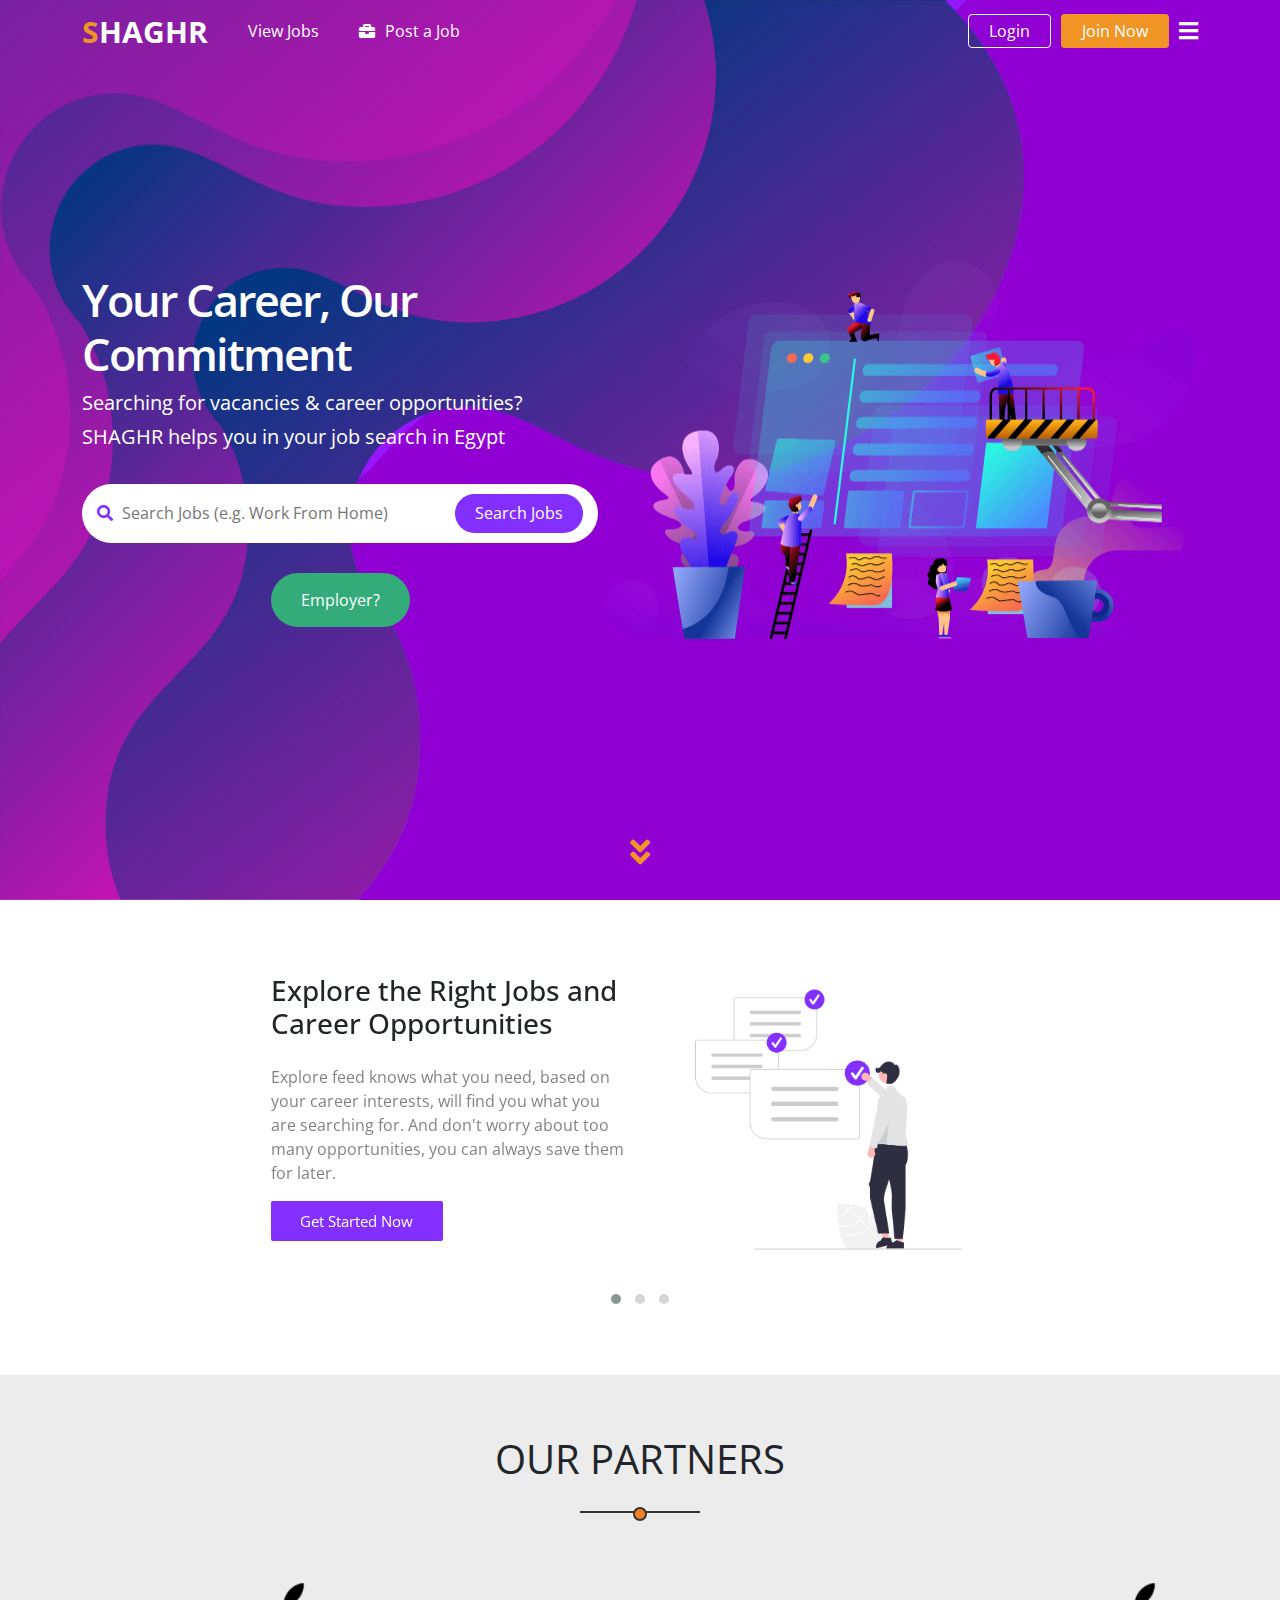
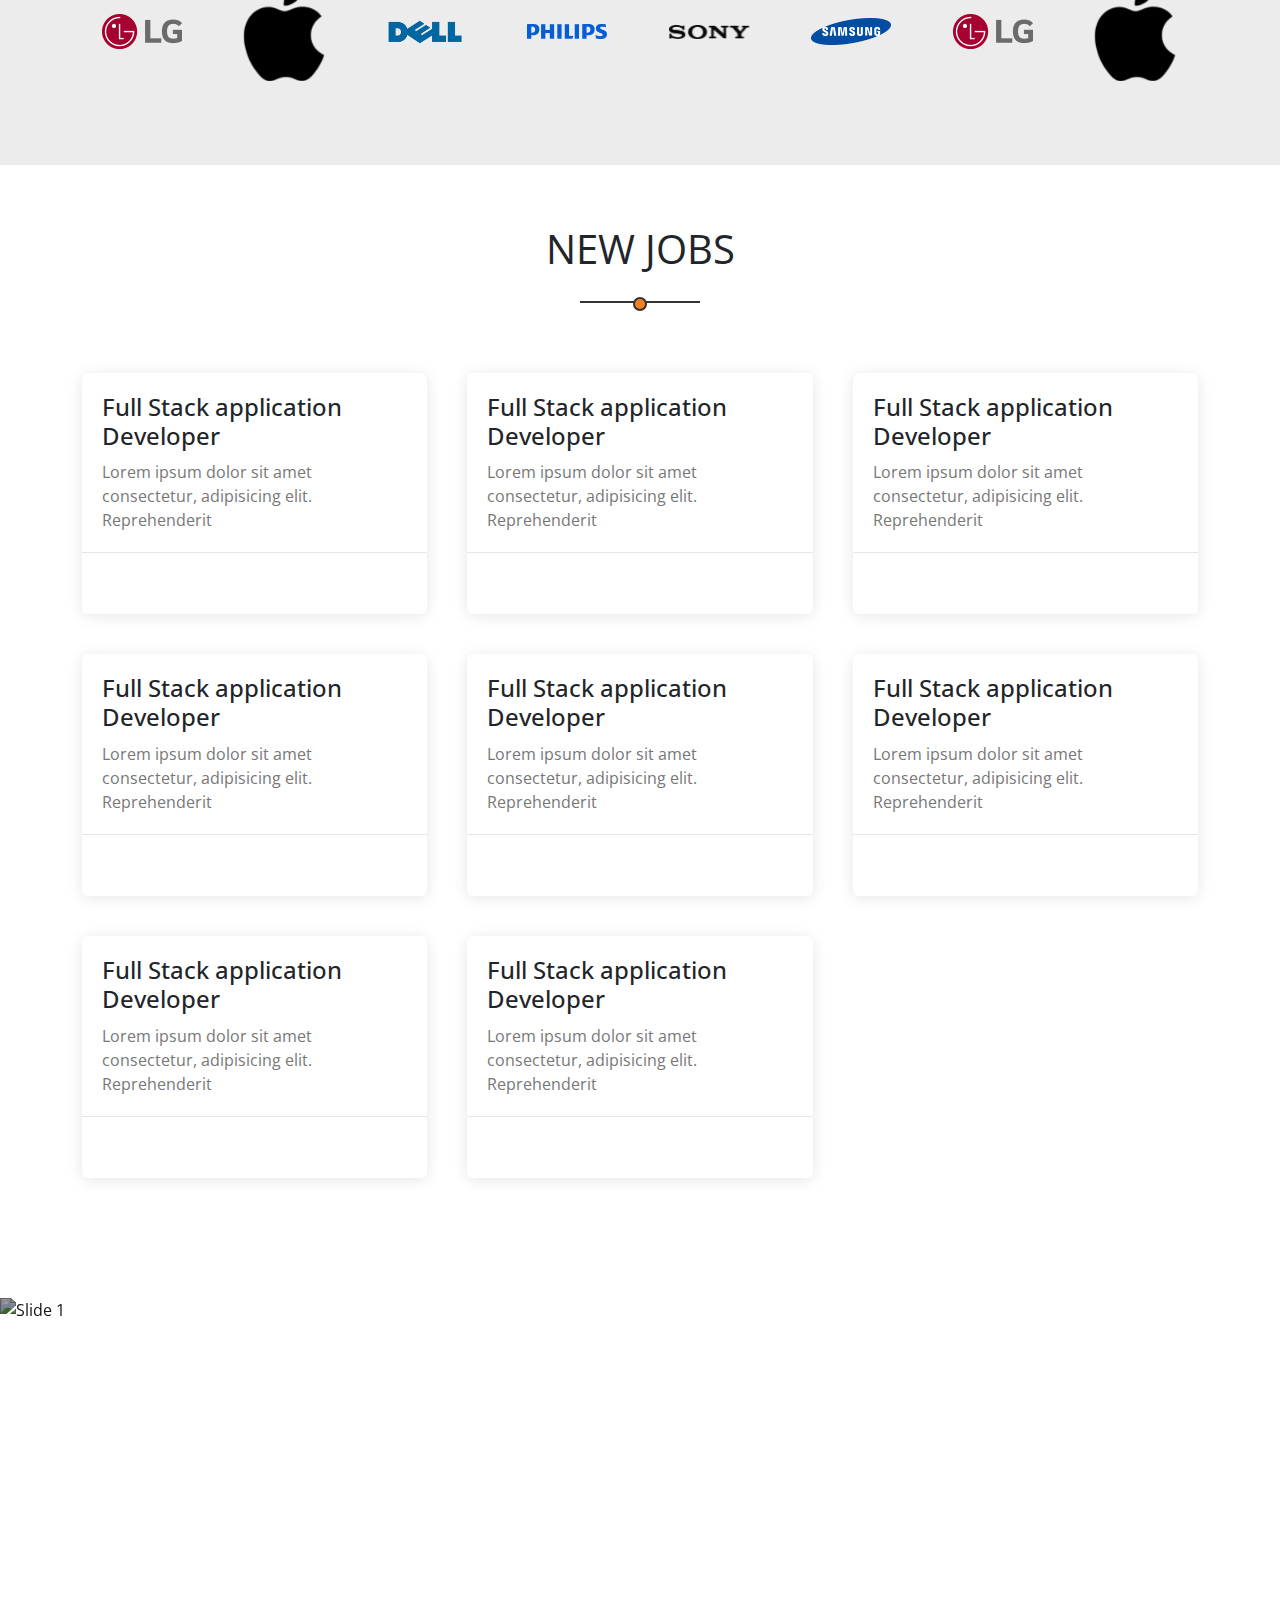
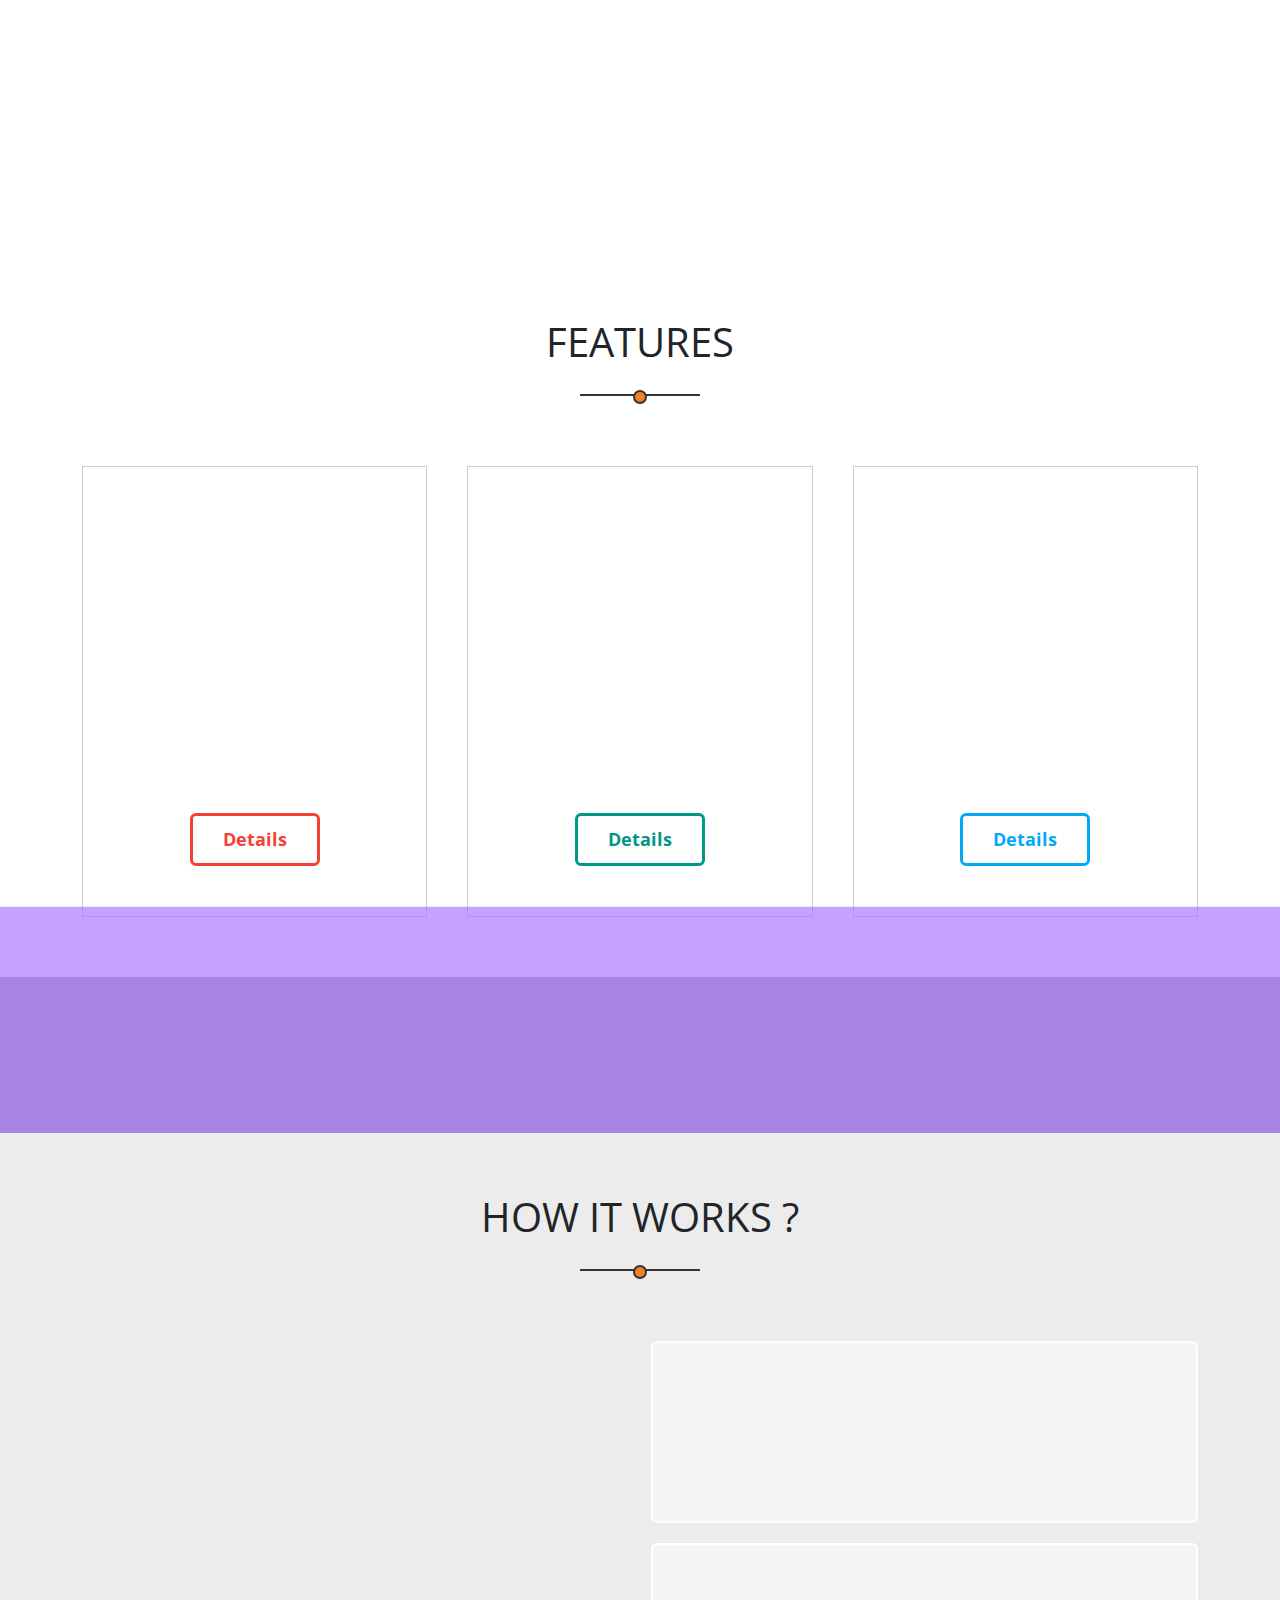
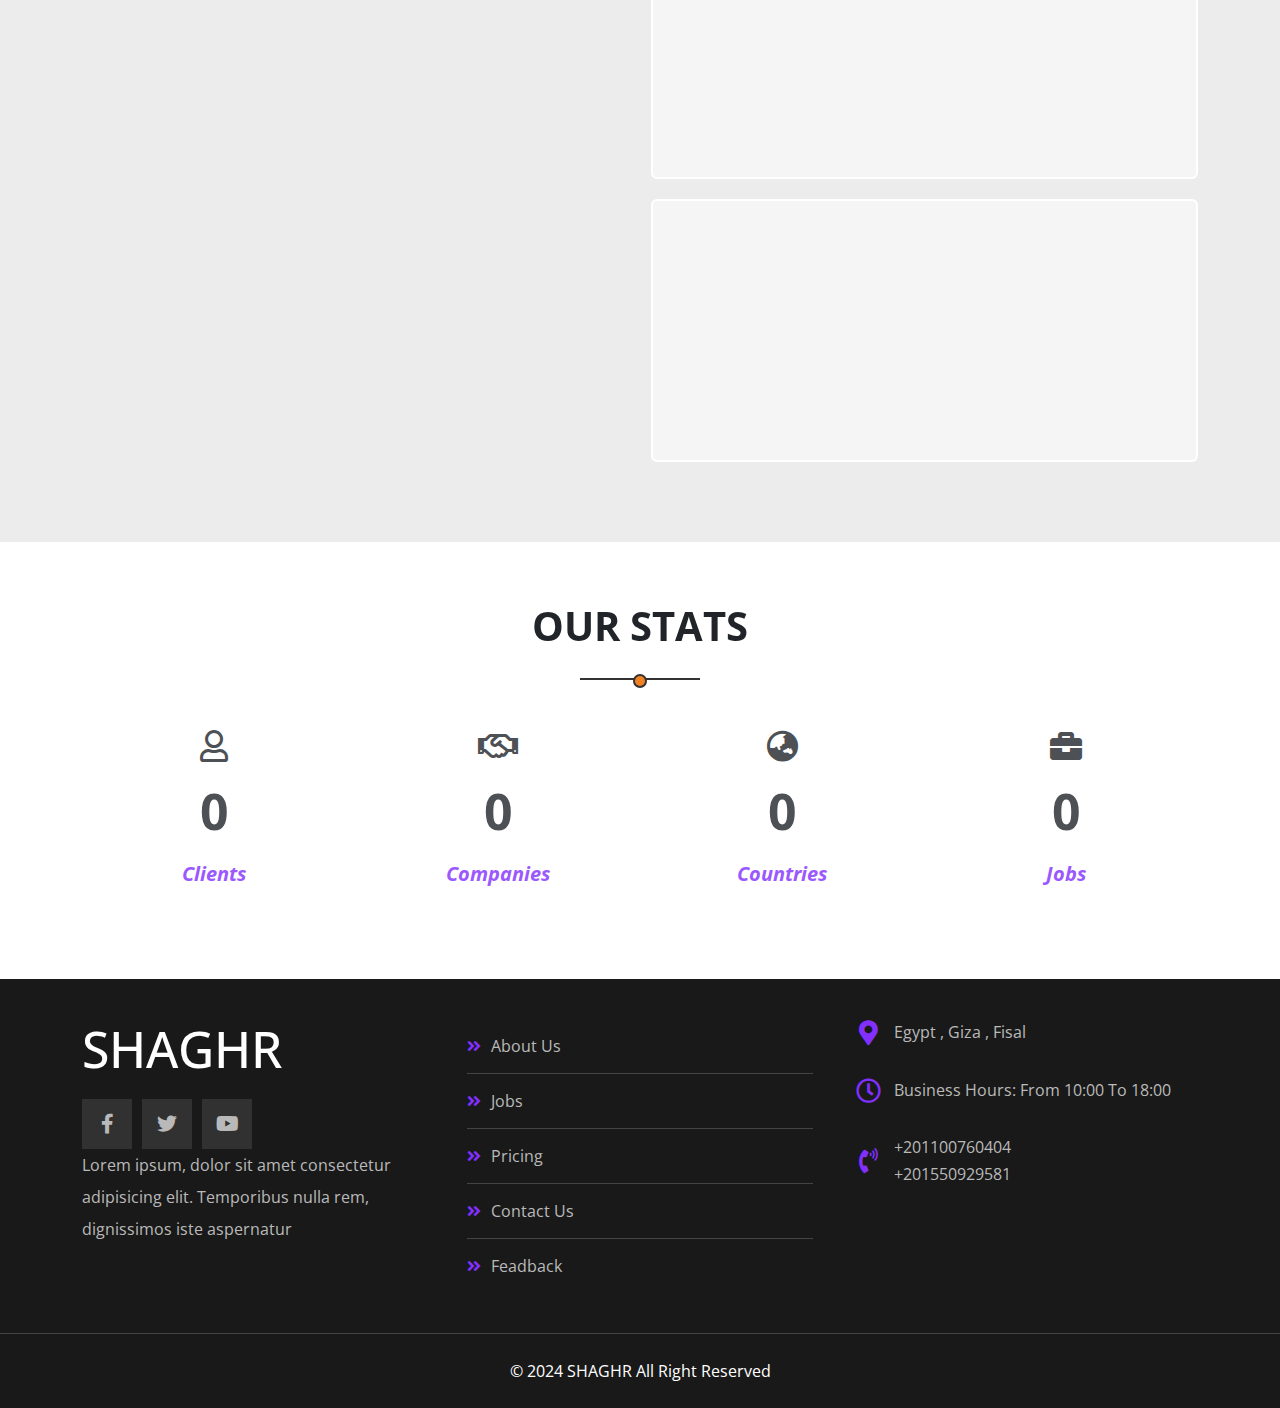
==== commit 4ad123f5: "Add files via upload" ====
--- a/index.html
+++ b/index.html
@@ -6,9 +6,12 @@
   <meta name="viewport" content="width=device-width, initial-scale=1.0" />
   <title>SHAGHR</title>
   <link rel="icon" type="png" href="./imgs/Brown Simple Astral Project Simple Creative Logo.png">
+  <link rel="stylesheet" href="./css/bootstrap.min.css">
   <link rel="stylesheet" href="css/normalize.css" />
   <link rel="stylesheet" href="css/master.css" />
   <link rel="stylesheet" href="css/aos.css" />
+  <link rel="stylesheet" href="css/owl.carousel.min.css">
+  <link rel="stylesheet" href="css/owl.theme.default.min.css">
   <!-- Font Awesome -->
   <link rel="stylesheet" href="css/all.min.css" />
   <!-- Google Fonts -->
@@ -47,347 +50,362 @@
     </div>
   </div>
   <!-- End Header -->
+
   <!-- Start Landing -->
   <div class="landing">
     <div class="container">
       <div class="text">
-        <h1 data-aos="fade-right">Your Career, Our Commitment</h1>
-        <p data-aos="fade-right">Searching for vacancies & career opportunities? SHAGHR helps you in your job search in Egypt</p>
-        <div data-aos="fade-right"class="search">
-          <form action="">
-            <input type="search" placeholder="Search Jobs (e.g. Work From Home)" />
-            <input type="submit" value="Search Jobs" />
-          </form>
-        </div>
-        <a href="#" class="employer">Employer?</a>
+        <h1>Your Career, Our Commitment</h1>
+        <p>Searching for vacancies & career opportunities? SHAGHR helps you in your job search in
+          Egypt</p>
+        <form class="search-bar">
+          <i class="fa-solid fa-magnifying-glass"></i>
+          <input placeholder="Search Jobs (e.g. Work From Home)" value="">
+          <button type="submit">Search Jobs</button>
+        </form>
+        <a type="button" class="employer">Employer?</a>
       </div>
       <div class="image">
         <img src="./imgs/landing-image.png" alt="" />
       </div>
     </div>
-    <a href="#articles" class="go-down">
+    <a href="#slider" class="go-down">
       <i class="fas fa-angle-double-down fa-2x"></i>
     </a>
   </div>
   <!-- End Landing -->
+
+
+
+  <!-- start slider -->
+  <div id="slider" class="slider-section">
+    <div class="container">
+      <div class="owl-carousel owl-theme owl-loaded main_active">
+        <div class="owl-stage-outer">
+          <div class="owl-stage">
+            <div class="owl-item">
+              <div class="row align-items-center justify-content-center  ">
+                <div class="col-lg-4 mb-4 text-center text-md-start ">
+                  <div class="text slider">
+                    <h3 class="mb-4">Explore the Right Jobs and Career Opportunities</h3>
+                    <p class="text-black-50 fs-6">
+                      Explore feed knows what you need, based on your career interests, will find you what you are
+                      searching for. And don't worry about too many opportunities, you can always save them for later.
+                    </p>
+                    <a href="" type="button">Get Started Now</a>
+                  </div>
+                </div>
+                <div class="col-lg-4">
+                  <div class="image text-center">
+                    <img class="slider-img" src="imgs/jop hunt.png" alt="">
+                  </div>
+                </div>
+              </div>
+            </div>
+            <div class="owl-item">
+              <div class="row align-items-center justify-content-center ">
+                <div class="col-lg-4 mb-4 text-center text-md-start">
+                  <div class="text slider">
+                    <h3 class="mb-4">Track Your Application, the Easy Way</h3>
+                    <p class="text-black-50 fs-6">
+                      Track your job application status whether it is viewed, shortlisted, rejected, or if a company
+                      accessed your contacts. With the tracking feature, you will be one step ahead on your job hunting
+                      plan.
+                    </p>
+                    <a href="" type="button">Get Started Now</a>
+                  </div>
+                </div>
+                <div class="col-lg-4">
+                  <div class="image text-center">
+                    <img class="slider-img" src="imgs/application tracker.png" alt="">
+                  </div>
+                </div>
+              </div>
+            </div>
+            <div class="owl-item">
+              <div class="row align-items-center justify-content-center ">
+                <div class="col-lg-4 mb-4 text-center text-md-start">
+                  <div class="text slider">
+                    <h3 class="mb-4">Take Control Over Your Exposure</h3>
+                    <p class="text-black-50 fs-6">
+                      With SHAGHR new profile you are in full control. You can make it public so you can use it to brand
+                      yourself, or make it visible only for employers to invite you to apply.
+                    </p>
+                    <a href="" type="button">Get Started Now</a>
+                  </div>
+                </div>
+                <div class="col-lg-4">
+                  <div class="image text-center">
+                    <img class="slider-img" src="imgs/profile exposure.png" alt="">
+                  </div>
+                </div>
+              </div>
+            </div>
+          </div>
+        </div>
+      </div>
+    </div>
+  </div>
+  <!-- end slider -->
+
+  <!--start logo slider -->
+  <div class="logo_wrapper ">
+    <div class="container">
+      <div class="main-heading">
+        <h2>our partners</h2>
+      </div>
+      <div class="owl-carousel logo_active">
+        <img class="img-fluid" src="imgs/logo01.png" alt="logo">
+        <img class="img-fluid" src="imgs/logo02.png" alt="logo">
+        <img class="img-fluid" src="imgs/logo03.png" alt="logo">
+        <img class="img-fluid" src="imgs/logo04.png" alt="logo">
+        <img class="img-fluid" src="imgs/logo05.png" alt="logo">
+        <img class="img-fluid" src="imgs/logo06.png" alt="logo">
+        <img class="img-fluid" src="imgs/logo01.png" alt="logo">
+        <img class="img-fluid" src="imgs/logo02.png" alt="logo">
+        <img class="img-fluid" src="imgs/logo03.png" alt="logo">
+        <img class="img-fluid" src="imgs/logo04.png" alt="logo">
+        <img class="img-fluid" src="imgs/logo05.png" alt="logo">
+        <img class="img-fluid" src="imgs/logo06.png" alt="logo">
+      </div>
+    </div>
+  </div>
+  <!-- end logo slider -->
+
   <!-- Start new jobs -->
   <div class="articles" id="articles">
-    <h2 class="main-title">new jobs</h2>
-    <div class="container">
-      <div class="box">
-        <div class="content">
-          <h3>Full Stack application Developer</h3>
-          <p>Lorem ipsum dolor sit amet consectetur, adipisicing elit. Reprehenderit</p>
-        </div>
-        <div class="info">
-          <a href="">View More</a>
-          <i class="fas fa-long-arrow-alt-right"></i>
-        </div>
-      </div>
-      <div class="box">
-        <div class="content">
-          <h3>Full Stack application Developer</h3>
-          <p>Lorem ipsum dolor sit amet consectetur, adipisicing elit. Reprehenderit</p>
-        </div>
-        <div class="info">
-          <a href="">View More</a>
-          <i class="fas fa-long-arrow-alt-right"></i>
-        </div>
-      </div>
-      <div class="box">
-        <div class="content">
-          <h3>Full Stack application Developer</h3>
-          <p>Lorem ipsum dolor sit amet consectetur, adipisicing elit. Reprehenderit</p>
-        </div>
-        <div class="info">
-          <a href="">View More</a>
-          <i class="fas fa-long-arrow-alt-right"></i>
-        </div>
-      </div>
-      <div class="box">
-        <div class="content">
-          <h3>Full Stack application Developer</h3>
-          <p>Lorem ipsum dolor sit amet consectetur, adipisicing elit. Reprehenderit</p>
-        </div>
-        <div class="info">
-          <a href="">Read More</a>
-          <i class="fas fa-long-arrow-alt-right"></i>
-        </div>
-      </div>
-      <div class="box">
-        <div class="content">
-          <h3>Full Stack application Developer</h3>
-          <p>Lorem ipsum dolor sit amet consectetur, adipisicing elit. Reprehenderit</p>
-        </div>
-        <div class="info">
-          <a href="">View More</a>
-          <i class="fas fa-long-arrow-alt-right"></i>
-        </div>
-      </div>
-      <div class="box">
-        <div class="content">
-          <h3>Full Stack application Developer</h3>
-          <p>Lorem ipsum dolor sit amet consectetur, adipisicing elit. Reprehenderit</p>
-        </div>
-        <div class="info">
-          <a href="">View More</a>
-          <i class="fas fa-long-arrow-alt-right"></i>
-        </div>
-      </div>
-      <div class="box">
-        <div class="content">
-          <h3>Full Stack application Developer</h3>
-          <p>Lorem ipsum dolor sit amet consectetur, adipisicing elit. Reprehenderit</p>
-        </div>
-        <div class="info">
-          <a href="">View More</a>
-          <i class="fas fa-long-arrow-alt-right"></i>
-        </div>
-      </div>
-      <div class="box">
-        <div class="content">
-          <h3>Full Stack application Developer</h3>
-          <p>Lorem ipsum dolor sit amet consectetur, adipisicing elit. Reprehenderit</p>
-        </div>
-        <div class="info">
-          <a href="">View More</a>
-          <i class="fas fa-long-arrow-alt-right"></i>
+    <div class="main-heading">
+      <h2>new jobs</h2>
+    </div>
+    <div class="container">
+      <div class="box">
+        <div class="content">
+          <h4>Full Stack application Developer</h4>
+          <p>Lorem ipsum dolor sit amet consectetur, adipisicing elit. Reprehenderit</p>
+        </div>
+        <div class="info">
+          <a href="" data-aos="fade-right">View Details</a>
+          <i class="fas fa-long-arrow-alt-right" data-aos="fade-right"></i>
+        </div>
+      </div>
+      <div class="box">
+        <div class="content">
+          <h4>Full Stack application Developer</h4>
+          <p>Lorem ipsum dolor sit amet consectetur, adipisicing elit. Reprehenderit</p>
+        </div>
+        <div class="info">
+          <a href="" data-aos="fade-right">View Details</a>
+          <i class="fas fa-long-arrow-alt-right" data-aos="fade-right"></i>
+        </div>
+      </div>
+      <div class="box">
+        <div class="content">
+          <h4>Full Stack application Developer</h4>
+          <p>Lorem ipsum dolor sit amet consectetur, adipisicing elit. Reprehenderit</p>
+        </div>
+        <div class="info">
+          <a href="" data-aos="fade-right">View Details</a>
+          <i class="fas fa-long-arrow-alt-right" data-aos="fade-right"></i>
+        </div>
+      </div>
+      <div class="box">
+        <div class="content">
+          <h4>Full Stack application Developer</h4>
+          <p>Lorem ipsum dolor sit amet consectetur, adipisicing elit. Reprehenderit</p>
+        </div>
+        <div class="info">
+          <a href="" data-aos="fade-right">View Details</a>
+          <i class="fas fa-long-arrow-alt-right" data-aos="fade-right"></i>
+        </div>
+      </div>
+      <div class="box">
+        <div class="content">
+          <h4>Full Stack application Developer</h4>
+          <p>Lorem ipsum dolor sit amet consectetur, adipisicing elit. Reprehenderit</p>
+        </div>
+        <div class="info">
+          <a href="" data-aos="fade-right">View Details</a>
+          <i class="fas fa-long-arrow-alt-right" data-aos="fade-right"></i>
+        </div>
+      </div>
+      <div class="box">
+        <div class="content">
+          <h4>Full Stack application Developer</h4>
+          <p>Lorem ipsum dolor sit amet consectetur, adipisicing elit. Reprehenderit</p>
+        </div>
+        <div class="info">
+          <a href="" data-aos="fade-right">View Details</a>
+          <i class="fas fa-long-arrow-alt-right" data-aos="fade-right"></i>
+        </div>
+      </div>
+      <div class="box">
+        <div class="content">
+          <h4>Full Stack application Developer</h4>
+          <p>Lorem ipsum dolor sit amet consectetur, adipisicing elit. Reprehenderit</p>
+        </div>
+        <div class="info">
+          <a href="" data-aos="fade-right">View Details</a>
+          <i class="fas fa-long-arrow-alt-right" data-aos="fade-right"></i>
+        </div>
+      </div>
+      <div class="box">
+        <div class="content">
+          <h4>Full Stack application Developer</h4>
+          <p>Lorem ipsum dolor sit amet consectetur, adipisicing elit. Reprehenderit</p>
+        </div>
+        <div class="info">
+          <a href="" data-aos="fade-right">View Details</a>
+          <i class="fas fa-long-arrow-alt-right" data-aos="fade-right"></i>
         </div>
       </div>
     </div>
   </div>
   <!-- End new jobs -->
-  <!-- Start join -->
-  <div class="join">
-    <div class="container">
-      <h1 data-aos="fade-up" data-aos-duration="300">Get ready for more opportunities!</h1>
-      <p data-aos="fade-up" data-aos-duration="400">You are minutes away from the right job.</p>
-      <a href="/signup.html" data-aos="fade-up" data-aos-duration="500" class="signup">Join Now</a>
-    </div>
-  </div>
-  <!-- End join -->
+
+  <!--  start big slider -->
+  <div id="hero-carousel" class="carousel slide hero-carousel" data-bs-ride="true">
+    <div class="carousel-indicators">
+      <button type="button" data-bs-target="#hero-carousel" data-bs-slide-to="0" class="active" aria-current="true"
+        aria-label="Slide 1"></button>
+      <button type="button" data-bs-target="#hero-carousel" data-bs-slide-to="1" aria-label="Slide 2"></button>
+      <button type="button" data-bs-target="#hero-carousel" data-bs-slide-to="2" aria-label="Slide 3"></button>
+    </div>
+    <div class="carousel-inner ">
+      <div class="carousel-item active c-item ">
+        <img src="https://images.unsplash.com/photo-1579033461380-adb47c3eb938?fit=crop&w=1964&q=100"
+          class="d-block w-100 c-img" alt="Slide 1">
+        <div class="carousel-caption top-0 mt-4">
+          <p data-aos="fade-up" class="text-uppercase fs-4 mt-5">Don't miss out on your chance for greatness</p>
+          <p data-aos="fade-up" class="display-1  text-capitalize"> join now and make your mark !</p>
+          <a data-aos="fade-up" href="/signup.html" data-aos-duration="500" class="main-btn mt-5">Join Now</a>
+        </div>
+      </div>
+      <div class="carousel-item c-item">
+        <img src="https://images.unsplash.com/photo-1516466723877-e4ec1d736c8a?fit=crop&w=2134&q=100"
+          class="d-block w-100 c-img" alt="Slide 2">
+        <div class="carousel-caption top-0 mt-4">
+          <p data-aos="fade-up" class="text-uppercase fs-4 mt-5">Ready to take the next step in your career ?</p>
+          <p  class="display-1 text-capitalize">discover your dream job !</p>
+          <a href="/job_list.html" data-aos-duration="500" class="main-btn mt-5">view jobs</a>
+        </div>
+      </div>
+      <div class="carousel-item c-item">
+        <img src="https://images.unsplash.com/photo-1612686635542-2244ed9f8ddc?fit=crop&w=2070&q=100"
+          class="d-block w-100 c-img" alt="Slide 3">
+        <div class="carousel-caption top-0 mt-4">
+          <p data-aos="fade-up" class="text-uppercase fs-4 mt-5">Transform your workforce with the right hires</p>
+          <p  data-aos="fade-up" class="display-1  text-capitalize">Let's find them together !</p>
+          <a  data-aos="fade-up" href="/employer-signup.html" data-aos-duration="500" class="main-btn mt-5">start hiring</a>
+        </div>
+      </div>
+    </div>
+    <button class="carousel-control-prev" type="button" data-bs-target="#hero-carousel" data-bs-slide="prev">
+      <span class="carousel-control-prev-icon" aria-hidden="true"></span>
+      <span class="visually-hidden">Previous</span>
+    </button>
+    <button class="carousel-control-next" type="button" data-bs-target="#hero-carousel" data-bs-slide="next">
+      <span class="carousel-control-next-icon" aria-hidden="true"></span>
+      <span class="visually-hidden">Next</span>
+    </button>
+  </div>
+  <!--  end big slider -->
+
+
   <!-- Start Features -->
   <div class="features" id="features">
-    <h2 class="main-title">Features</h2>
+
+    <div class="main-heading">
+      <h2>Features</h2>
+    </div>
     <div class="container">
       <div class="box quality">
-        <div class="img-holder"><img src="imgs/features-01.jpg" alt="" /></div>
-        <h2 data-aos="fade-up">Quality</h2>
+        <h2 data-aos="zoom-in">Quality</h2>
         <p data-aos="fade-up">Lorem ipsum dolor sit amet consectetur adipisicing elit. Odit harum hic veniam eligendi
           minima</p>
-        <a href="#">More</a>
+        <a href="#">Details</a>
       </div>
       <div class="box time">
-        <div class="img-holder"><img src="imgs/features-02.jpg" alt="" /></div>
-        <h2 data-aos="fade-up">Time</h2>
-        <p data-aos="fade-up">Lorem ipsum dolor sit amet consectetur adipisicing elit. Odit harum hic veniam eligendi minima</p>
-        <a href="#">More</a>
+        <h2 data-aos="zoom-in">Time</h2>
+        <p data-aos="fade-up">Lorem ipsum dolor sit amet consectetur adipisicing elit. Odit harum hic veniam eligendi
+          minima</p>
+        <a href="#">Details</a>
       </div>
       <div class="box passion">
-        <div class="img-holder"><img src="imgs/features-03.jpg" alt="" /></div>
-        <h2 data-aos="fade-up">Passion</h2>
-        <p data-aos="fade-up">Lorem ipsum dolor sit amet consectetur adipisicing elit. Odit harum hic veniam eligendi minima</p>
-        <a href="#">More</a>
-      </div>
-    </div>
+        <h2 data-aos="zoom-in">Passion</h2>
+        <p data-aos="fade-up">Lorem ipsum dolor sit amet consectetur adipisicing elit. Odit harum hic veniam eligendi
+          minima</p>
+        <a href="#">Details</a>
+      </div>
+    </div>
+
   </div>
   <!-- End Features -->
-  <!-- Start Testimonials -->
-  <div class="testimonials" id="testimonials">
-    <h2 class="main-title">Testimonials</h2>
-    <div class="container">
-      <div class="box">
-        <img src="imgs/avatar-01.png" alt="" />
-        <h3>Mohamed Farag</h3>
-        <span class="title">Full Stack Developer</span>
-        <div class="rate">
-          <i class="filled fas fa-star"></i>
-          <i class="filled fas fa-star"></i>
-          <i class="filled fas fa-star"></i>
-          <i class="filled fas fa-star"></i>
-          <i class="far fa-star"></i>
-        </div>
-        <p>
-          Lorem ipsum dolor sit amet consectetur adipisicing elit. Maiores et reiciendis voluptatum, amet est natus
-          quaerat ducimus
-        </p>
-      </div>
-      <div class="box">
-        <img src="imgs/avatar-02.png" alt="" />
-        <h3>Mohamed Ibrahim</h3>
-        <span class="title">Full Stack Developer</span>
-        <div class="rate">
-          <i class="filled fas fa-star"></i>
-          <i class="filled fas fa-star"></i>
-          <i class="filled fas fa-star"></i>
-          <i class="filled fas fa-star"></i>
-          <i class="far fa-star"></i>
-        </div>
-        <p>
-          Lorem ipsum dolor sit amet consectetur adipisicing elit. Maiores et reiciendis voluptatum, amet est natus
-          quaerat ducimus
-        </p>
-      </div>
-      <div class="box">
-        <img src="imgs/avatar-03.png" alt="" />
-        <h3>Shady Nabil</h3>
-        <span class="title">Full Stack Developer</span>
-        <div class="rate">
-          <i class="filled fas fa-star"></i>
-          <i class="filled fas fa-star"></i>
-          <i class="filled fas fa-star"></i>
-          <i class="filled fas fa-star"></i>
-          <i class="far fa-star"></i>
-        </div>
-        <p>
-          Lorem ipsum dolor sit amet consectetur adipisicing elit. Maiores et reiciendis voluptatum, amet est natus
-          quaerat ducimus
-        </p>
-      </div>
-      <div class="box">
-        <img src="imgs/avatar-04.png" alt="" />
-        <h3>Amr Hendawy</h3>
-        <span class="title">Full Stack Developer</span>
-        <div class="rate">
-          <i class="filled fas fa-star"></i>
-          <i class="filled fas fa-star"></i>
-          <i class="filled fas fa-star"></i>
-          <i class="filled fas fa-star"></i>
-          <i class="filled fas fa-star"></i>
-        </div>
-        <p>
-          Lorem ipsum dolor sit amet consectetur adipisicing elit. Maiores et reiciendis voluptatum, amet est natus
-          quaerat ducimus
-        </p>
-      </div>
-      <div class="box">
-        <img src="imgs/avatar-05.png" alt="" />
-        <h3>Sherief Ashraf</h3>
-        <span class="title">Full Stack Developer</span>
-        <div class="rate">
-          <i class="filled fas fa-star"></i>
-          <i class="filled fas fa-star"></i>
-          <i class="filled fas fa-star"></i>
-          <i class="far fa-star"></i>
-          <i class="far fa-star"></i>
-        </div>
-        <p>
-          Lorem ipsum dolor sit amet consectetur adipisicing elit. Maiores et reiciendis voluptatum, amet est natus
-          quaerat ducimus
-        </p>
-      </div>
-      <div class="box">
-        <img src="imgs/avatar-06.png" alt="" />
-        <h3>Osama Mohamed</h3>
-        <span class="title">Full Stack Developer</span>
-        <div class="rate">
-          <i class="filled fas fa-star"></i>
-          <i class="filled fas fa-star"></i>
-          <i class="filled fas fa-star"></i>
-          <i class="far fa-star"></i>
-          <i class="far fa-star"></i>
-        </div>
-        <p>
-          Lorem ipsum dolor sit amet consectetur adipisicing elit. Maiores et reiciendis voluptatum, amet est natus
-          quaerat ducimus
-        </p>
-      </div>
-    </div>
-  </div>
-  <!-- End Testimonials -->
-  <!-- Start Services -->
-  <div class="services" id="services">
-    <h2 class="main-title">Services</h2>
-    <div class="container">
-      <div class="box" data-aos="fade-up" data-aos-duration="400">
-        <i class="fas fa-user-shield fa-4x"></i>
-        <h3>Security</h3>
-        <div class="info">
-          <a href="#">Details</a>
-        </div>
-      </div>
-      <div class="box" data-aos="fade-up" data-aos-duration="500">
-        <i class="fas fa-tools fa-4x"></i>
-        <h3>Fixing Issues</h3>
-        <div class="info">
-          <a href="#">Details</a>
-        </div>
-      </div>
-      <div class="box" data-aos="fade-up" data-aos-duration="600">
-        <i class="fas fa-map-marked-alt fa-4x"></i>
-        <h3>Location</h3>
-        <div class="info">
-          <a href="#">Details</a>
-        </div>
-      </div>
-      <div class="box" data-aos="fade-up" data-aos-duration="700">
-        <i class="fas fa-laptop-code fa-4x"></i>
-        <h3>Coding</h3>
-        <div class="info">
-          <a href="#">Details</a>
-        </div>
-      </div>
-      <div class="box" data-aos="fade-up" data-aos-duration="800">
-        <i class="fas fa-palette fa-4x"></i>
-        <h3>Security</h3>
-        <div class="info">
-          <a href="#">Design</a>
-        </div>
-      </div>
-      <div class="box" data-aos="fade-up" data-aos-duration="900">
-        <i class="fas fa-bullhorn fa-4x"></i>
-        <h3>Marketing</h3>
-        <div class="info">
-          <a href="#">Details</a>
-        </div>
-      </div>
-    </div>
-  </div>
-  <!-- End Services -->
+
+  <!-- Start Video -->
+  <div class="video">
+    <video autoplay muted loop>
+      <source src="./video/video (2160p).mp4" type="video/mp4" />
+    </video>
+    <div class="text">
+      <h2 data-aos="fade-up">Start Hiring</h2>
+      <p data-aos="fade-up">Ready to make a difference? Start by hiring exceptional talent today!</p>
+      <a href="/employer-signup.html" data-aos="fade-up" data-aos-duration="500" class="main-btn">Join Now</a>
+    </div>
+  </div>
+  <!-- End Video -->
 
   <!-- Start Work Steps -->
   <div class="work-steps" id="work-steps">
-    <h2 class="main-title">How It Works ?</h2>
-    <div class="container">
+    <div class="main-heading">
+      <h2>how it works ?</h2>
+    </div>
+    <div class="container">
+
       <img src="imgs/work-steps.png" alt="" class="image" data-aos="fade-right" />
+
       <div class="info">
+        <div class="box">
+          <img src="./imgs/user_kids_avatar_user_profile_icon_149314.png" alt="" data-aos="fade-right" />
+          <div class="text">
+            <h4 data-aos="fade-left">Create Profile</h4>
+            <p data-aos="fade-left">
+              Begin by joining our platform and easily set up your profile. Provide essential information, upload your
+              resume, and showcase your skills and experience.
+            </p>
+          </div>
+        </div>
         <div class="box">
           <img src="imgs/work-steps-1.png" alt="" data-aos="fade-right" />
           <div class="text">
-            <h3 data-aos="fade-left" data-aos-duration="300">Business Analysis</h3>
-            <p data-aos="fade-left" data-aos-duration="500">
-              Lorem, ipsum dolor sit amet consectetur adipisicing elit. Enim nesciunt obcaecati quisquam quis laborum
-              recusandae debitis vel
+            <h4 data-aos="fade-left">Search and Apply</h4>
+            <p data-aos="fade-left">
+              Explore a vast array of job opportunities tailored to your preferences. With intuitive search filters and
+              personalized recommendations, finding the right job is simple. Apply to positions of interest seamlessly
+              with just a few clicks.
             </p>
           </div>
         </div>
         <div class="box">
-          <img src="imgs/work-steps-2.png" alt="" data-aos="fade-right" />
+          <img src="imgs/icons8-hiring-64.png" alt="" data-aos="fade-right" />
           <div class="text">
-            <h3 data-aos="fade-left" data-aos-duration="300">Architecture</h3>
-            <p data-aos="fade-left" data-aos-duration="500">
-              Lorem, ipsum dolor sit amet consectetur adipisicing elit. Enim nesciunt obcaecati quisquam quis laborum
-              recusandae debitis vel
+            <h4 data-aos="fade-left">Start Hiring</h4>
+            <p data-aos="fade-left">
+              For employers, our platform offers a streamlined hiring process. Post job openings, review applicant
+              profiles, and connect with qualified candidates swiftly. With our efficient tools, hiring the perfect fit
+              for your team has never been easier. Join now to start your recruitment journey hassle-free.
             </p>
           </div>
         </div>
-        <div class="box">
-          <img src="imgs/work-steps-3.png" alt="" data-aos="fade-right" />
-          <div class="text">
-            <h3 data-aos="fade-left" data-aos-duration="300">Developement</h3>
-            <p data-aos="fade-left" data-aos-duration="500">
-              Lorem, ipsum dolor sit amet consectetur adipisicing elit. Enim nesciunt obcaecati quisquam quis laborum
-              recusandae debitis vel
-            </p>
-          </div>
-        </div>
       </div>
     </div>
   </div>
   <!-- End Work Steps -->
+
   <!-- Start Stats -->
   <div class="stats" id="stats">
-    <h2>Our Awesome Stats</h2>
+    <div class="main-heading">
+      <h2>our stats</h2>
+    </div>
     <div class="container">
       <div class="box">
         <i class="fa-regular fa-user fa-2x fa-fw"></i>
@@ -470,13 +488,20 @@
     <p class="copyright">&copy; 2024 SHAGHR All Right Reserved</p>
   </div>
   <!-- End Footer -->
+  <script src="js/jquery-3.7.1.js"></script>
+  <script src="js/owl.carousel.min.js"></script>
+  <script src="js/aos.js"></script>
+  <script src="js/bootstrap.bundle.min.js"></script>
+  <!-- <script src="js/all.min.js"></script> -->
   <script src="js/main.js"></script>
-  <script src="js/aos.js"></script>
   <script>
     AOS.init({
       easing: 'ease-in-out-sine'
     });
   </script>
+  <script>$(document).ready(function () {
+      $(".owl-carousel").owlCarousel();
+    });</script>
 </body>
 
 </html>--- a/css/master.css
+++ b/css/master.css
@@ -12,6 +12,7 @@
   --main-padding-top: 60px;
   --main-padding-bottom: 60px;
   --section-background: #ececec;
+  --transparent-color: rgba(173, 122, 255, 0.7);
 }
 
 html {
@@ -19,8 +20,7 @@
 }
 
 body {
-  font-family: Open Sans, sans-serif;
-  
+  font-family: "Open Sans", sans-serif;
 }
 
 a {
@@ -33,82 +33,111 @@
   padding: 0;
 }
 
-.container {
-  padding-left: 15px;
-  padding-right: 15px;
-  margin-left: auto;
-  margin-right: auto;
-}
-
-/* Small */
-@media (min-width: 768px) {
-  .container {
-    width: 750px;
-  }
-}
-
-/* Medium */
-@media (min-width: 992px) {
-  .container {
-    width: 970px;
-  }
-}
-
-/* Large */
-@media (min-width: 1200px) {
-  .container {
-    width: 1170px;
-  }
-}
-
-.main-title {
+.main-heading {
+  text-align: center;
+}
+.main-heading h2 {
+  font-weight: normal;
+  font-size: 40px;
+  position: relative;
+  margin-bottom: 100px;
   text-transform: uppercase;
-  margin: 0 auto 80px;
-  border: 2px solid black;
+
+}
+.main-heading h2::before {
+  content: "";
+  position: absolute;
+  left: 50%;
+  transform: translateX(-50%);
+  height: 2px;
+  background-color: #333;
+  bottom: -30px;
+  width: 120px;
+}
+.main-heading h2::after {
+  content: "";
+  position: absolute;
+  left: 50%;
+  transform: translateX(-50%);
+  width: 14px;
+  height: 14px;
+  border-radius: 50%;
+  border: 2px solid #333;
+  bottom: -38px;
+  background-color: #f48024;
+}
+.main-btn {
+  display: block;
+  width: fit-content;
+  margin: 20px auto;
+  background-color: var(--main-color);
+  color: white;
+  padding: 15px 30px;
+  transition: var(--main-transition);
+  text-decoration: none;
+  -webkit-transition: var(--main-transition);
+  -moz-transition: var(--main-transition);
+  -ms-transition: var(--main-transition);
+  -o-transition: var(--main-transition);
+}
+
+.main-btn:hover {
+  background-color: #5a0eb1;
+  transition: var(--main-transition);
+  -webkit-transition: var(--main-transition);
+  -moz-transition: var(--main-transition);
+  -ms-transition: var(--main-transition);
+  -o-transition: var(--main-transition);
+}
+
+.search-bar {
+  display: flex;
+  align-items: center;
+  justify-content: center;
+  position: relative;
+  margin-top: 30px;
+}
+
+.search-bar i {
+  position: absolute;
+  left: 15px;
+  color: var(--main-color);
+}
+
+.search-bar input {
+  border-radius: 50px;
+  border: none;
+  padding: 20px 150px 20px 40px;
+  caret-color: var(--main-color);
+  outline: none;
+  width: 100%;
+}
+
+.search-bar button[type="submit"] {
+  background-color: var(--main-color);
+  border: none;
+  color: #fff;
+  cursor: pointer;
   padding: 10px 20px;
-  font-size: 30px;
-  width: fit-content;
-  position: relative;
-  z-index: 1;
+  border-radius: 20px;
+  position: absolute;
+  right: 15px;
   transition: var(--main-transition);
-}
-
-.main-title::before,
-.main-title::after {
-  content: "";
-  width: 12px;
-  height: 12px;
-  background-color: #f09426;
-  position: absolute;
-  border-radius: 50%;
-  top: 50%;
-  transform: translateY(-50%);
-}
-
-.main-title::before {
-  left: -30px;
-}
-
-.main-title::after {
-  right: -30px;
-}
-
-.main-title:hover::before {
-  z-index: -1;
-  animation: left-move 0.5s linear forwards;
-}
-
-.main-title:hover::after {
-  z-index: -1;
-  animation: right-move 0.5s linear forwards;
-}
-
-.main-title:hover {
-  color: white;
-  border: 2px solid white;
-  transition-delay: 0.5s;
-}
-
+  -webkit-transition: var(--main-transition);
+  -moz-transition: var(--main-transition);
+  -ms-transition: var(--main-transition);
+  -o-transition: var(--main-transition);
+}
+
+@media (max-width: 991px) {
+  .search-bar button[type="submit"] {
+    display: none;
+  }
+
+  .search-bar input {
+    padding-right: 40px;
+  }
+}
 
 .dots {
   background-image: url("../imgs/dots.png");
@@ -155,7 +184,6 @@
 /* end flaoting btn */
 
 /* Start navbar */
-
 .header {
   background-color: var(--main-color);
   position: sticky;
@@ -237,7 +265,6 @@
   -o-transition: var(--main-transition);
 }
 
-
 .header .main-nav>li>a::before {
   content: "";
   position: absolute;
@@ -272,19 +299,21 @@
 
 .left-nav .join {
   background-color: #f09426;
-  border-radius:4px;
+  border-radius: 4px;
   margin-left: 10px;
-  border-color:#f09426;
-  -webkit-border-radius:4px;
-  -moz-border-radius:4px;
-  -ms-border-radius:4px;
-  -o-border-radius:4px;
-}
+  border-color: #f09426;
+  -webkit-border-radius: 4px;
+  -moz-border-radius: 4px;
+  -ms-border-radius: 4px;
+  -o-border-radius: 4px;
+}
+
 @media (max-width: 767px) {
-  .left-nav .join{
+  .left-nav .join {
     display: none;
   }
 }
+
 .left-nav .login {
   border-radius: 4px;
   -webkit-border-radius: 4px;
@@ -292,6 +321,7 @@
   -ms-border-radius: 4px;
   -o-border-radius: 4px;
 }
+
 .left-nav .join:hover {
   transition: var(--main-transition);
   background-color: #ac722c;
@@ -370,7 +400,6 @@
   .header .left-nav #toggle {
     width: 50%;
   }
-
 }
 
 @media (max-width: 767px) {
@@ -384,7 +413,7 @@
 /* Start Landing */
 .landing {
   position: relative;
-background-image: url(../imgs/moso\ 6.jpg);
+  background-image: url(../imgs/moso\ 6.jpg);
   background-size: cover;
   margin-top: -62px;
 }
@@ -404,20 +433,21 @@
 
 .landing .container {
   display: flex;
-  width: 100%;
   min-height: 100vh;
   align-items: center;
-  justify-content: space-evenly;
+  justify-content: space-between;
 }
 
 @media (max-width: 991px) {
   .landing .text {
     text-align: center;
+    flex: 1;
   }
 }
 
 .landing .text h1 {
-  font-size: 40px;
+  font-size: 45px;
+  font-weight: 600;
   margin: 0;
   letter-spacing: -2px;
   color: white;
@@ -427,11 +457,10 @@
   .landing .text h1 {
     font-size: 28px;
   }
-
 }
 
 .landing .text p {
-  font-size: 23px;
+  font-size: 20px;
   line-height: 1.7;
   margin: 5px 0 0;
   color: #ffffff;
@@ -448,76 +477,6 @@
   .landing .text p {
     font-size: 18px;
   }
-}
-
-.landing .search {
-  width: 100%;
-  margin-top: 50px;
-}
-
-.landing .search form {
-  width: 100%;
-  padding: 10px 10px;
-  background-color: #e2dfdf;
-  border-radius: 50px;
-  display: flex;
-  gap: 10px;
-}
-
-@media (max-width: 767px) {
-  .landing .search form {
-    max-width: 100%;
-    padding: 20px;
-    flex-direction: column;
-    border-radius: 0;
-  }
-}
-
-.landing .search form input[type="search"] {
-  padding: 20px;
-  border-radius: 50px;
-  border: none;
-  flex: 1;
-  caret-color: var(--main-color);
-}
-
-@media (max-width: 767px) {
-  .landing .search form input[type="search"] {
-    border-radius: 0;
-  }
-}
-
-.landing .search form input[type="search"]:focus {
-  outline: none;
-}
-
-.landing .search form input[type="search"]::placeholder {
-  transition: opacity var(--main-transition);
-}
-
-.landing .search form input[type="search"]:focus::placeholder {
-  opacity: 0;
-}
-
-.landing .search form input[type="submit"] {
-  border-radius: 50px;
-  border: none;
-  background-color: var(--main-color);
-  color: white;
-  font-weight: bold;
-  padding: 20px;
-  cursor: pointer;
-  transition: var(--main-transition);
-}
-
-@media (max-width: 767px) {
-  .landing .search form input[type="submit"] {
-    border-radius: 0;
-  }
-}
-
-.landing .search form input[type="submit"]:hover {
-  background-color: var(--main-color-alt);
 }
 
 .landing .employer {
@@ -566,6 +525,10 @@
   left: 50%;
   transform: translateX(-50%);
   transition: var(--main-transition);
+  -webkit-transform: translateX(-50%);
+  -moz-transform: translateX(-50%);
+  -ms-transform: translateX(-50%);
+  -o-transform: translateX(-50%);
 }
 
 .landing .go-down:hover {
@@ -574,10 +537,93 @@
 
 .landing .go-down i {
   animation: bouncing 1.5s infinite;
+  -webkit-animation: bouncing 1.5s infinite;
 }
 
 /* End Landing */
-/* Start Articles */
+
+/* start slider */
+.hero-carousel {
+  padding-top: var(--main-padding-top);
+  padding-bottom: var(--main-padding-bottom);
+}
+
+.c-item {
+  height: 500px;
+}
+
+.c-img {
+  height: 100%;
+  object-fit: cover;
+  filter: brightness(0.6);
+  -webkit-filter: brightness(0.6);
+}
+
+.slider-section {
+  padding-top: var(--main-padding-top);
+  padding-bottom: var(--main-padding-bottom);
+}
+
+.slider a {
+  color: #ffffff;
+  display: inline-flex;
+  justify-content: center;
+  align-items: center;
+  font-size: 15px;
+  padding: 0 12px;
+  border: 1px solid transparent;
+  border-radius: 2px;
+  text-decoration: none;
+  text-align: center;
+  cursor: pointer;
+  min-width: 80px;
+  min-height: 40px;
+  transition: var(--main-transition);
+  line-height: 32px;
+  background-color: var(--main-color);
+  width: 172px;
+  -webkit-transition: var(--main-transition);
+  -moz-transition: var(--main-transition);
+  -ms-transition: var(--main-transition);
+  -o-transition: var(--main-transition);
+}
+
+.slider a:hover {
+  background-color: #5a0eb1;
+}
+
+/* end slider */
+
+
+/* start logo slider */
+.logo_wrapper {
+  padding-top: var(--main-padding-top);
+  padding-bottom: var(--main-padding-bottom);
+  background-color: var(--section-background);
+  display: flex;
+  align-items: center;
+  justify-content: center;
+}
+
+.logo_active img {
+  width: 80px !important;
+}
+
+.logo_active .owl-item {
+  display: flex;
+  align-items: center;
+  justify-content: center;
+}
+
+.owl-carousel .owl-stage {
+  display: flex;
+  align-items: center;
+}
+
+/* end logo slider*/
+
+
+/* Start new jobs */
 .articles {
   padding-top: var(--main-padding-top);
   padding-bottom: var(--main-padding-bottom);
@@ -595,15 +641,22 @@
   background-color: white;
   border-radius: 6px;
   overflow: hidden;
-  transition: transform var(--main-transition), box-shadow var(--main-transition);
+  transition: transform var(--main-transition),
+    box-shadow var(--main-transition);
+  -webkit-transition: transform var(--main-transition),
+    box-shadow var(--main-transition);
+  -moz-transition: transform var(--main-transition),
+    box-shadow var(--main-transition);
+  -ms-transition: transform var(--main-transition),
+    box-shadow var(--main-transition);
+  -o-transition: transform var(--main-transition),
+    box-shadow var(--main-transition);
 }
 
 .articles .box:hover {
   transform: translateY(-10px);
   box-shadow: 0 2px 15px rgb(0 0 0 / 20%);
 }
-
-
 
 .articles .box .content {
   padding: 20px;
@@ -630,6 +683,7 @@
 .articles .box .info a {
   color: var(--main-color);
   font-weight: bold;
+  font-size: 14px;
 }
 
 .articles .box .info i {
@@ -639,38 +693,7 @@
 .articles .box:hover .info i {
   animation: moving-arrow 0.6s linear infinite;
 }
-
-/* End Articles */
-
-/* Start join */
-.join {
-  padding-top: var(--main-padding-top);
-  padding-bottom: var(--main-padding-bottom);
-  position: relative;
-  background-color: var(--section-background);
-  text-align: center;
-}
-
-.join .signup {
-  display: block;
-  width: fit-content;
-  margin: 20px auto;
-  background-color: var(--main-color);
-  color: white;
-  padding: 15px 30px;
-  text-decoration: none;
-}
-
-.join .signup:hover {
-  transition: var(--main-transition);
-  background-color: #5a0eb1;
-  -webkit-transition: var(--main-transition);
-  -moz-transition: var(--main-transition);
-  -ms-transition: var(--main-transition);
-  -o-transition: var(--main-transition);
-}
-
-/* End join */
+/* End new jobs */
 
 /* Start Features */
 .features {
@@ -689,44 +712,13 @@
 .features .box {
   text-align: center;
   border: 1px solid #ccc;
-}
-
-.features .box .img-holder {
-  position: relative;
-  overflow: hidden;
-}
-
-.features .box .img-holder::before {
-  content: "";
-  position: absolute;
-  left: 0;
-  top: -1px;
-  width: 100%;
-  height: 100%;
-}
-
-.features .box .img-holder::after {
-  content: "";
-  position: absolute;
-  bottom: 0;
-  right: 0;
-  border-style: solid;
-  border-width: 0px 0px 170px 500px;
-  border-color: transparent transparent white transparent;
-  transition: var(--main-transition);
-}
-
-.features .box .img-holder img {
-  max-width: 100%;
-}
-
-.features .box:hover .img-holder::after {
-  border-width: 170px 500px 170px 0;
+  padding: 50px 0;
+  position: relative;
 }
 
 .features .box h2 {
   position: relative;
-  font-size: 40px;
+  font-size: 35px;
   margin: auto;
   width: fit-content;
 }
@@ -742,7 +734,7 @@
 
 .features .box p {
   line-height: 2;
-  font-size: 20px;
+  font-size: 18px;
   margin: 30px 0;
   padding: 25px;
   color: #777;
@@ -752,9 +744,9 @@
   display: block;
   border: 3px solid transparent;
   width: fit-content;
-  margin: 0 auto 30px;
+  margin: 0 auto 0px;
   font-weight: bold;
-  font-size: 22px;
+  font-size: 18px;
   padding: 10px 30px;
   border-radius: 6px;
   transition: var(--main-transition);
@@ -776,10 +768,6 @@
   background-position: right bottom;
 }
 
-.features .time .img-holder::before {
-  background-color: rgb(0 150 136 / 60%);
-}
-
 .features .time h2::after {
   background-color: #009688;
 }
@@ -792,10 +780,6 @@
   background-position: right bottom;
 }
 
-.features .passion .img-holder::before {
-  background-color: rgb(3 169 244 / 60%);
-}
-
 .features .passion h2::after {
   background-color: #03a9f4;
 }
@@ -814,156 +798,60 @@
 }
 
 /* End Features */
-/* Start Testimonials */
-.testimonials {
-  padding-top: var(--main-padding-top);
-  padding-bottom: var(--main-padding-bottom);
-  position: relative;
-  background-color: var(--section-background);
-}
-
-.testimonials .container {
-  display: grid;
-  grid-template-columns: repeat(auto-fill, minmax(300px, 1fr));
-  gap: 40px;
-}
-
-.testimonials .box {
-  padding: 20px;
-  background-color: white;
-  box-shadow: 0 2px 4px rgb(0 0 0 / 7%);
-  border-radius: 6px;
-  position: relative;
-}
-
-.testimonials .box img {
+
+/* Start Video */
+.video {
+  position: relative;
+}
+
+.video::before {
+  content: "";
   position: absolute;
-  right: -10px;
-  top: -50px;
-  width: 100px;
-  height: 100px;
-  border-radius: 50%;
-  border: 10px solid var(--section-background);
-}
-
-.testimonials .box h3 {
-  margin: 0 0 10px;
-}
-
-.testimonials .box .title {
-  color: #777;
-  margin-bottom: 10px;
-  display: block;
-}
-
-.testimonials .box .rate .filled {
-  color: #ffc107;
-}
-
-.testimonials .box p {
-  line-height: 1.5;
-  color: #777;
-  margin-top: 10px;
-  margin-bottom: 0;
-}
-
-/* End Testimonials */
-/* Start Services */
-.services {
-  padding-top: var(--main-padding-top);
-  padding-bottom: var(--main-padding-bottom);
-  position: relative;
-  background-color: var(--section-background);
-}
-
-.services .container {
-  display: grid;
-  grid-template-columns: repeat(auto-fill, minmax(300px, 1fr));
-  gap: 40px;
-}
-
-.services .box {
-  background-color: white;
-  box-shadow: 0 12px 20px 0 rgb(0 0 0 / 13%), 0 2px 4px 0 rgb(0 0 0 / 12%);
-  counter-increment: services;
-  transition: var(--main-transition);
-  position: relative;
-}
-
-.services .box::before {
-  content: "";
-  left: 50%;
-  transform: translateX(-50%);
-  height: 3px;
-  top: -3px;
-  background-color: var(--main-color);
-  position: absolute;
-  width: 0;
-  transition: var(--main-transition);
-}
-
-.services .box:hover {
-  transform: translateY(-10px);
-}
-
-.services .box:hover::before {
-  width: 100%;
-}
-
-.services .box>i {
-  margin: 30px auto 20px;
-  display: block;
-  text-align: center;
-  color: #d5d5d5;
-}
-
-.services .box>h3 {
-  text-align: center;
-  margin: 20px 0 40px;
-  font-size: 25px;
-  color: var(--main-color);
-}
-
-.services .box .info {
-  padding: 15px;
-  position: relative;
-  background-color: #f9f9f9;
-  text-align: right;
-}
-
-.services .box .info::before {
-  content: "0" counter(services);
-  position: absolute;
-  background-color: var(--main-color);
-  color: white;
   left: 0;
   top: 0;
+  width: 100%;
   height: 100%;
-  width: 80px;
-  font-size: 30px;
-  font-weight: bold;
-  display: flex;
-  justify-content: center;
-  align-items: center;
-  padding-right: 15px;
-}
-
-.services .box .info::after {
-  content: "";
+  background-color: rgb(0 0 0 / 40%);
+}
+
+.video video {
+  width: 100%;
+}
+
+.video .text {
+  width: 100%;
   position: absolute;
-  background-color: #d5d5d5;
-  top: 0;
-  left: 80px;
-  width: 50px;
-  height: calc(100% + 0.4px);
-  transform: skewX(-30deg);
-}
-
-.services .box .info a {
-  color: var(--main-color);
-}
-
-/* End Services */
+  top: 50%;
+  transform: translateY(-50%);
+  padding: 50px;
+  background-color: var(--transparent-color);
+  color: white;
+  text-align: center;
+  -webkit-transform: translateY(-50%);
+  -moz-transform: translateY(-50%);
+  -ms-transform: translateY(-50%);
+  -o-transform: translateY(-50%);
+}
+
+.video .text h2 {
+  margin: 0 0 30px;
+  text-transform: uppercase;
+  font-weight: normal;
+}
+
+.video .text p {
+  margin-bottom: 30px;
+}
+
+.video .text button {
+  background-color: black;
+  color: white;
+  padding: 10px 20px;
+  border: none;
+  text-transform: uppercase;
+}
+/* End Video */
+
 
 /* Start Work Steps */
 .work-steps {
@@ -971,6 +859,7 @@
   padding-bottom: var(--main-padding-bottom);
   position: relative;
   background-color: var(--section-background);
+  overflow: hidden;
 }
 
 .work-steps .container {
@@ -1044,7 +933,7 @@
   }
 }
 
-.work-steps .info .box h3 {
+.work-steps .info .box h4 {
   margin: 0;
   font-size: 22px;
 }
@@ -1053,9 +942,8 @@
   color: #777;
   line-height: 1.7;
   margin: 10px 0 0;
-  font-size: 18px;
-}
-
+  font-size: 16px;
+}
 /* End Work Steps */
 
 /* Start Pricing */
@@ -1197,7 +1085,6 @@
   border-color: var(--main-color-alt);
   color: white;
 }
-
 /* End Pricing */
 
 /* Start Stats */
@@ -1287,8 +1174,8 @@
   font-size: 20px;
   font-weight: bold;
 }
-
 /* End Stats */
+
 /* Start contact */
 .contact {
   min-height: 100vh;
@@ -1400,6 +1287,7 @@
 }
 
 /* End contact */
+
 /* Start Footer */
 .footer {
   background-color: #191919;
@@ -1643,81 +1531,29 @@
 
 /* start slang */
 .slang {
-  background-color: white;
-  padding-top: 20px;
-}
-
-.slang .search {
-  width: 100%;
-  position: relative;
-  bottom: -50px;
-}
-
-.slang .search form {
-  width: 100%;
-  padding: 20px 20px;
-  background-color: #e2dfdf;
-  border-radius: 50px;
-  display: flex;
-  gap: 10px;
-}
-
-@media (max-width: 767px) {
-  .slang .search form {
-    max-width: 100%;
-    padding: 20px;
-    flex-direction: column;
-    border-radius: 0;
-  }
-}
-
-.slang .search form input[type="search"] {
-  padding: 20px;
-  border-radius: 50px;
-  border: none;
-  flex: 1;
-  caret-color: var(--main-color);
-}
-
-@media (max-width: 767px) {
-  .slang .search form input[type="search"] {
-    border-radius: 0;
-  }
-}
-
-.slang .search form input[type="search"]:focus {
-  outline: none;
-}
-
-.slang .search form input[type="search"]::placeholder {
-  transition: opacity var(--main-transition);
-}
-
-.slang .search form input[type="search"]:focus::placeholder {
-  opacity: 0;
-}
-
-.slang .search form input[type="submit"] {
-  border-radius: 50px;
-  border: none;
-  background-color: var(--main-color);
-  color: white;
-  font-weight: bold;
-  padding: 20px;
-  cursor: pointer;
-  transition: var(--main-transition);
-}
-
-@media (max-width: 767px) {
-  .slang .search form input[type="submit"] {
-    border-radius: 0;
-  }
-}
-
-.slang .search form input[type="submit"]:hover {
-  background-color: var(--main-color-alt);
-}
-
+  background-color: rgb(0, 30, 76);
+  height: 140px;
+
+}
+
+.slang .container {
+  max-width: 920px;
+  width: calc(100% - 32px);
+  margin: 0px auto;
+}
+
+.slang .container h1 {
+  color: rgb(255, 255, 255);
+  font-size: 20px;
+  font-weight: 700;
+  font-style: normal;
+  letter-spacing: -0.5px;
+  line-height: 29px;
+  margin-top: 0px;
+  padding-top: 28px;
+  padding-bottom: 0px;
+  margin-bottom: 16px;
+}
 /* end slang */
 
 /* start jobs */
@@ -1727,15 +1563,13 @@
   padding-bottom: var(--main-padding-bottom);
 }
 
-
 .job-list {
   padding: 16px 24px;
   width: 100%;
   margin-bottom: 20px;
-  border: 1px solid #D9DDE4;
+  border: 1px solid #d9dde4;
   background-color: white;
   position: relative;
-
 }
 
 .job-list .box {
@@ -1846,7 +1680,6 @@
   object-fit: contain;
   object-position: center center;
 }
-
 /* end jobs */
 
 /* start registration */
@@ -1855,13 +1688,16 @@
   background-size: cover;
   padding-top: var(--main-padding-top);
   padding-bottom: var(--main-padding-bottom);
-  display: flex;
-  align-items: center;
+  min-height: calc(100vh - 62px);
+  display: flex;
+  align-items: center;
+  justify-content: center;
 }
 
 .registration-section .container {
   display: flex;
-  flex-wrap: wrap;
+  align-items: center;
+  justify-content: center;
   border-radius: 5px;
   -webkit-border-radius: 5px;
   -moz-border-radius: 5px;
@@ -1880,6 +1716,14 @@
   background-color: transparent;
 }
 
+.registration-section .image img {
+  width: 100%;
+  max-width: 100%;
+  position: relative;
+  animation: up-and-down 5s linear infinite;
+  -webkit-animation: up-and-down 5s linear infinite;
+}
+
 @media (max-width: 991px) {
   .registration-section .image {
     display: none;
@@ -1889,17 +1733,17 @@
 .registration-section .form {
   display: flex;
   background-color: white;
-  border: 1px solid #D9DDE4;
+  border: 1px solid #d9dde4;
   align-items: center;
   justify-content: center;
   flex-basis: 50%;
-  height: 650px;
   box-shadow: 0 12px 20px 0 rgb(0 0 0 / 13%), 0 2px 4px 0 rgb(0 0 0 / 12%);
+  padding: 80px 0;
 }
 
 @media (max-width: 991px) {
   .registration-section .form {
-    flex-basis: 100%;
+    flex-basis: 90%;
   }
 }
 
@@ -1935,7 +1779,7 @@
   background-color: var(--main-color-alt);
 }
 
-.registration-section .form a {
+.registration-section .content a {
   font-size: 14px;
   font-weight: 600;
   color: var(--main-color-alt);
@@ -1943,10 +1787,9 @@
   display: inline-block;
   margin-top: 20px;
   padding: 10px;
-
-}
-
-.registration-section .form .join-now {
+}
+
+.registration-section .content .join-now {
   font-size: 16px;
   color: var(--main-color-alt);
   text-align: center;
@@ -1971,16 +1814,8 @@
   max-width: 500px;
   color: black;
 }
-
-.registration-section .content img {
-  width:100%;
-  max-width: 100%;
-  position: relative;
-  animation: up-and-down 5s linear infinite;
-  -webkit-animation: up-and-down 5s linear infinite;
-}
-
 /* end registration */
+
 
 /* start about */
 .about-us {
@@ -1991,7 +1826,7 @@
 
 .about-us .about {
   background-color: white;
-  border: 1px solid #D9DDE4;
+  border: 1px solid #d9dde4;
   padding: 20px;
 }
 
@@ -2018,10 +1853,9 @@
 
 .about-us .about a {
   color: var(--main-color-alt);
-
-}
-
+}
 /* end about */
+
 
 /* start job details */
 .job-details-section {
@@ -2071,7 +1905,7 @@
 .job-details-section .left-section .job-details {
   padding: 30px;
   background-color: white;
-  border: 1px solid #D9DDE4;
+  border: 1px solid #d9dde4;
 }
 
 .job-details-section .left-section .job-details .single_wrap {
@@ -2087,7 +1921,7 @@
 }
 
 .job-details-section .left-section .job-details .single_wrap p {
-  color: #7A838B;
+  color: #7a838b;
   font-size: 14px;
   line-height: 28px;
   font-weight: 400;
@@ -2101,7 +1935,7 @@
 .job-details-section .left-section .job-details .single_wrap ul li {
   font-size: 14px;
   line-height: 32px;
-  color: #7A838B;
+  color: #7a838b;
   font-weight: 400;
   position: relative;
   padding-left: 25px;
@@ -2113,8 +1947,8 @@
   top: 0;
   width: 7px;
   height: 7px;
-  background: #7A838B;
-  content: '';
+  background: #7a838b;
+  content: "";
   -webkit-border-radius: 50%;
   -moz-border-radius: 50%;
   border-radius: 50%;
@@ -2127,17 +1961,17 @@
 
 .job-details-section .right-section .job_sumary {
   background-color: white;
-  border: 1px solid #D9DDE4;
+  border: 1px solid #d9dde4;
 }
 
 .job-details-section .job_sumary .summery_header {
-  border-bottom: 1px solid #EAEAEA;
+  border-bottom: 1px solid #eaeaea;
   padding: 40px;
 }
 
 .job-details-section .job_sumary .summery_header h1 {
   font-size: 24px;
-  color: #001D38;
+  color: #001d38;
   font-weight: 400;
 }
 
@@ -2153,7 +1987,7 @@
 .job-details-section .job_sumary .job_content ul li {
   font-size: 16px;
   font-weight: 400;
-  color: #AAB1B7;
+  color: #aab1b7;
   line-height: 38px;
   padding-left: 18px;
   position: relative;
@@ -2163,17 +1997,17 @@
   position: absolute;
   width: 8px;
   height: 8px;
-  border: 1px solid #AAB1B7;
+  border: 1px solid #aab1b7;
   -webkit-border-radius: 50%;
   -moz-border-radius: 50%;
   border-radius: 50%;
   left: 0;
-  content: '';
+  content: "";
   top: 16px;
 }
 
 .job-details-section .job_sumary .job_content ul li span {
-  color: #001D38;
+  color: #001d38;
 }
 
 .job-details-section .share_wrap {
@@ -2181,13 +2015,13 @@
   margin: 20px 0;
   padding: 20px;
   display: flex;
-  border: 1px solid #D9DDE4;
+  border: 1px solid #d9dde4;
 }
 
 .job-details-section .share_wrap span {
   font-size: 16px;
   font-weight: 500;
-  color: #001D38;
+  color: #001d38;
   margin-right: 20px;
 }
 
@@ -2203,13 +2037,13 @@
 
 .job-details-section .share_wrap ul li a {
   font-size: 16px;
-  color: #D5D5D5;
+  color: #d5d5d5;
 }
 
 .right-section .related-jobs {
   background: white;
   width: 100%;
-  border: 1px solid #D9DDE4;
+  border: 1px solid #d9dde4;
   border-radius: 4px;
   padding: 16px;
   display: flex;
@@ -2232,7 +2066,7 @@
 .right-section .related-jobs p {
   margin: 12px 0 16px;
   font-size: 14px;
-  color: #7A838B;
+  color: #7a838b;
   font-weight: 400;
   font-style: normal;
   letter-spacing: -0.35px;
@@ -2252,16 +2086,21 @@
   user-select: none;
   cursor: pointer;
   min-width: 80px;
-  -webkit-transition: color .2s ease, background-color .2s ease, border-color .2s ease;
-  transition: color .2s ease, background-color .2s ease, border-color .2s ease;
+  -webkit-transition: color 0.2s ease, background-color 0.2s ease,
+    border-color 0.2s ease;
+  transition: color 0.2s ease, background-color 0.2s ease,
+    border-color 0.2s ease;
   min-height: 40px;
   line-height: 32px;
   color: var(--main-color);
   background-color: #f3ecfc;
   width: 100%;
-  -moz-transition: color .2s ease, background-color .2s ease, border-color .2s ease;
-  -ms-transition: color .2s ease, background-color .2s ease, border-color .2s ease;
-  -o-transition: color .2s ease, background-color .2s ease, border-color .2s ease;
+  -moz-transition: color 0.2s ease, background-color 0.2s ease,
+    border-color 0.2s ease;
+  -ms-transition: color 0.2s ease, background-color 0.2s ease,
+    border-color 0.2s ease;
+  -o-transition: color 0.2s ease, background-color 0.2s ease,
+    border-color 0.2s ease;
 }
 
 .right-section .related-jobs .reg-nav-btn:hover {
@@ -2278,5 +2117,5 @@
     margin-top: 20px;
   }
 }
-
-/* end job details  */+/* end job details  */
+
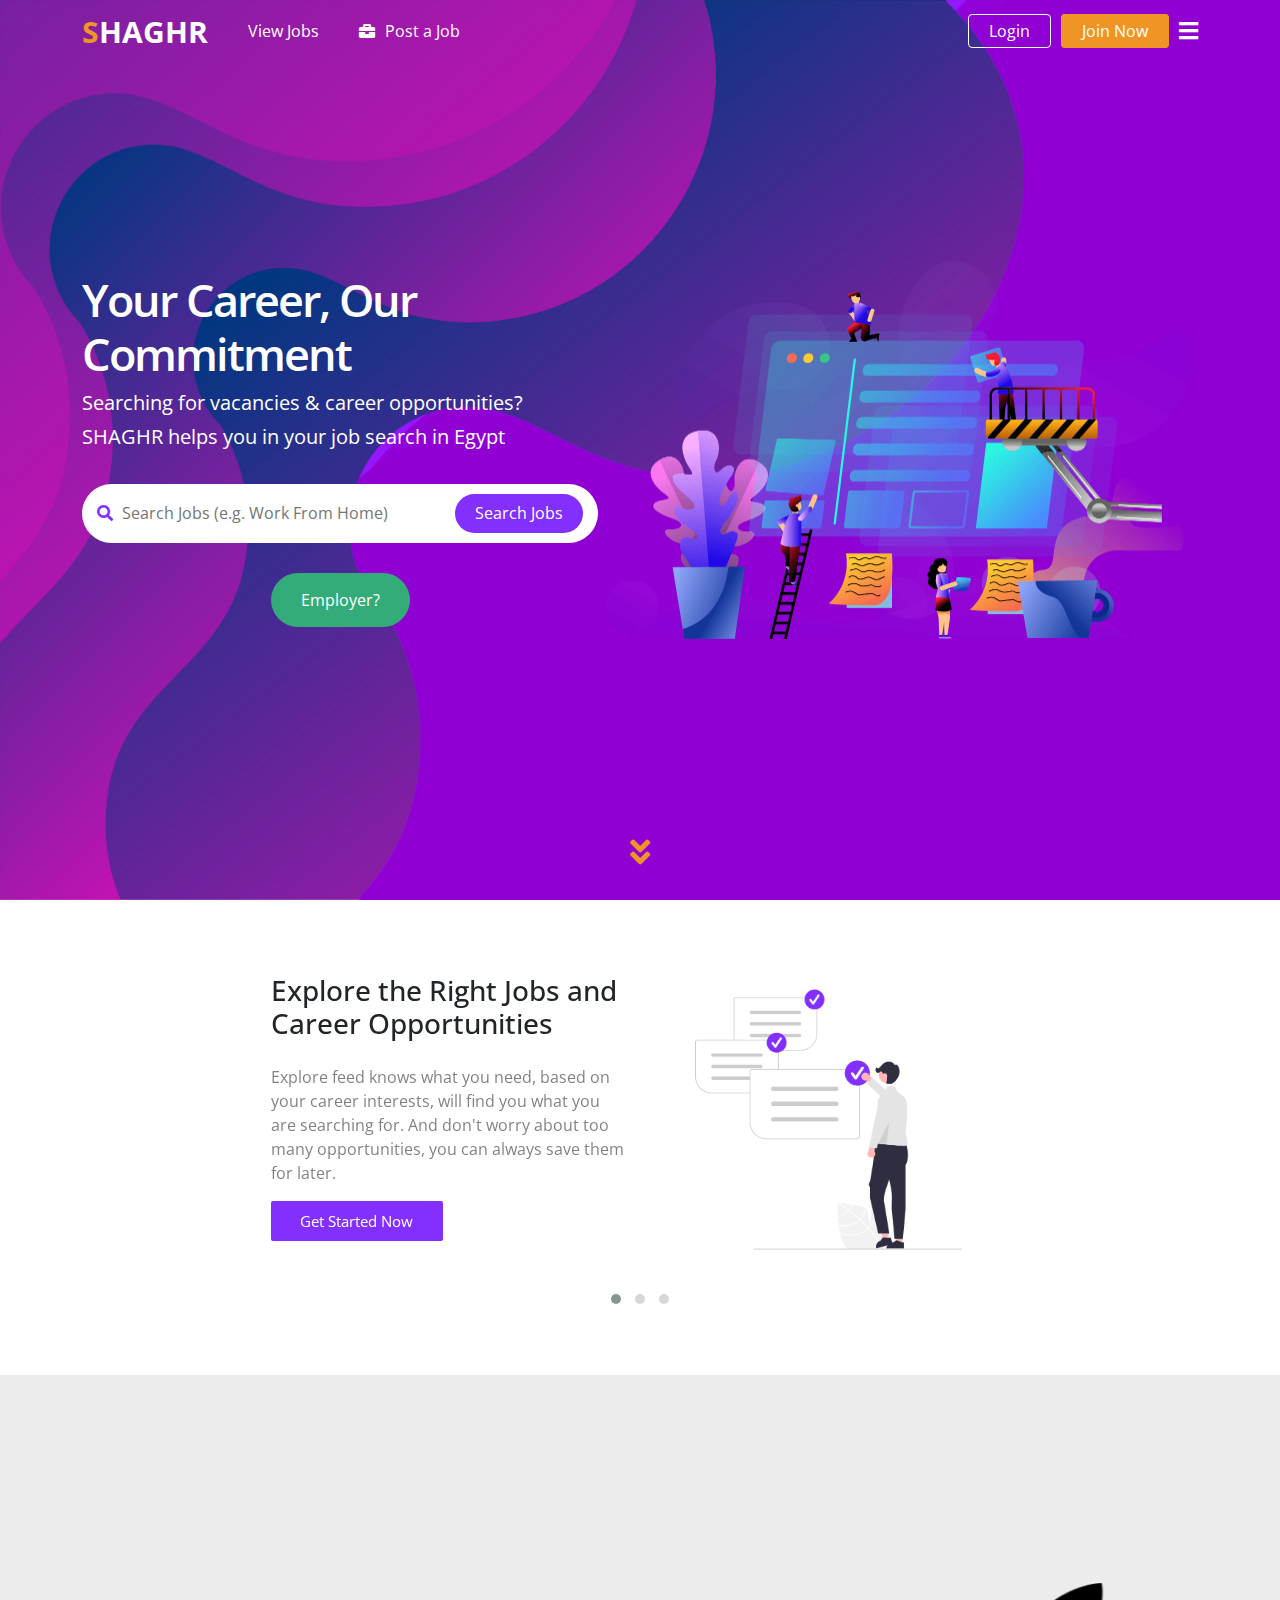
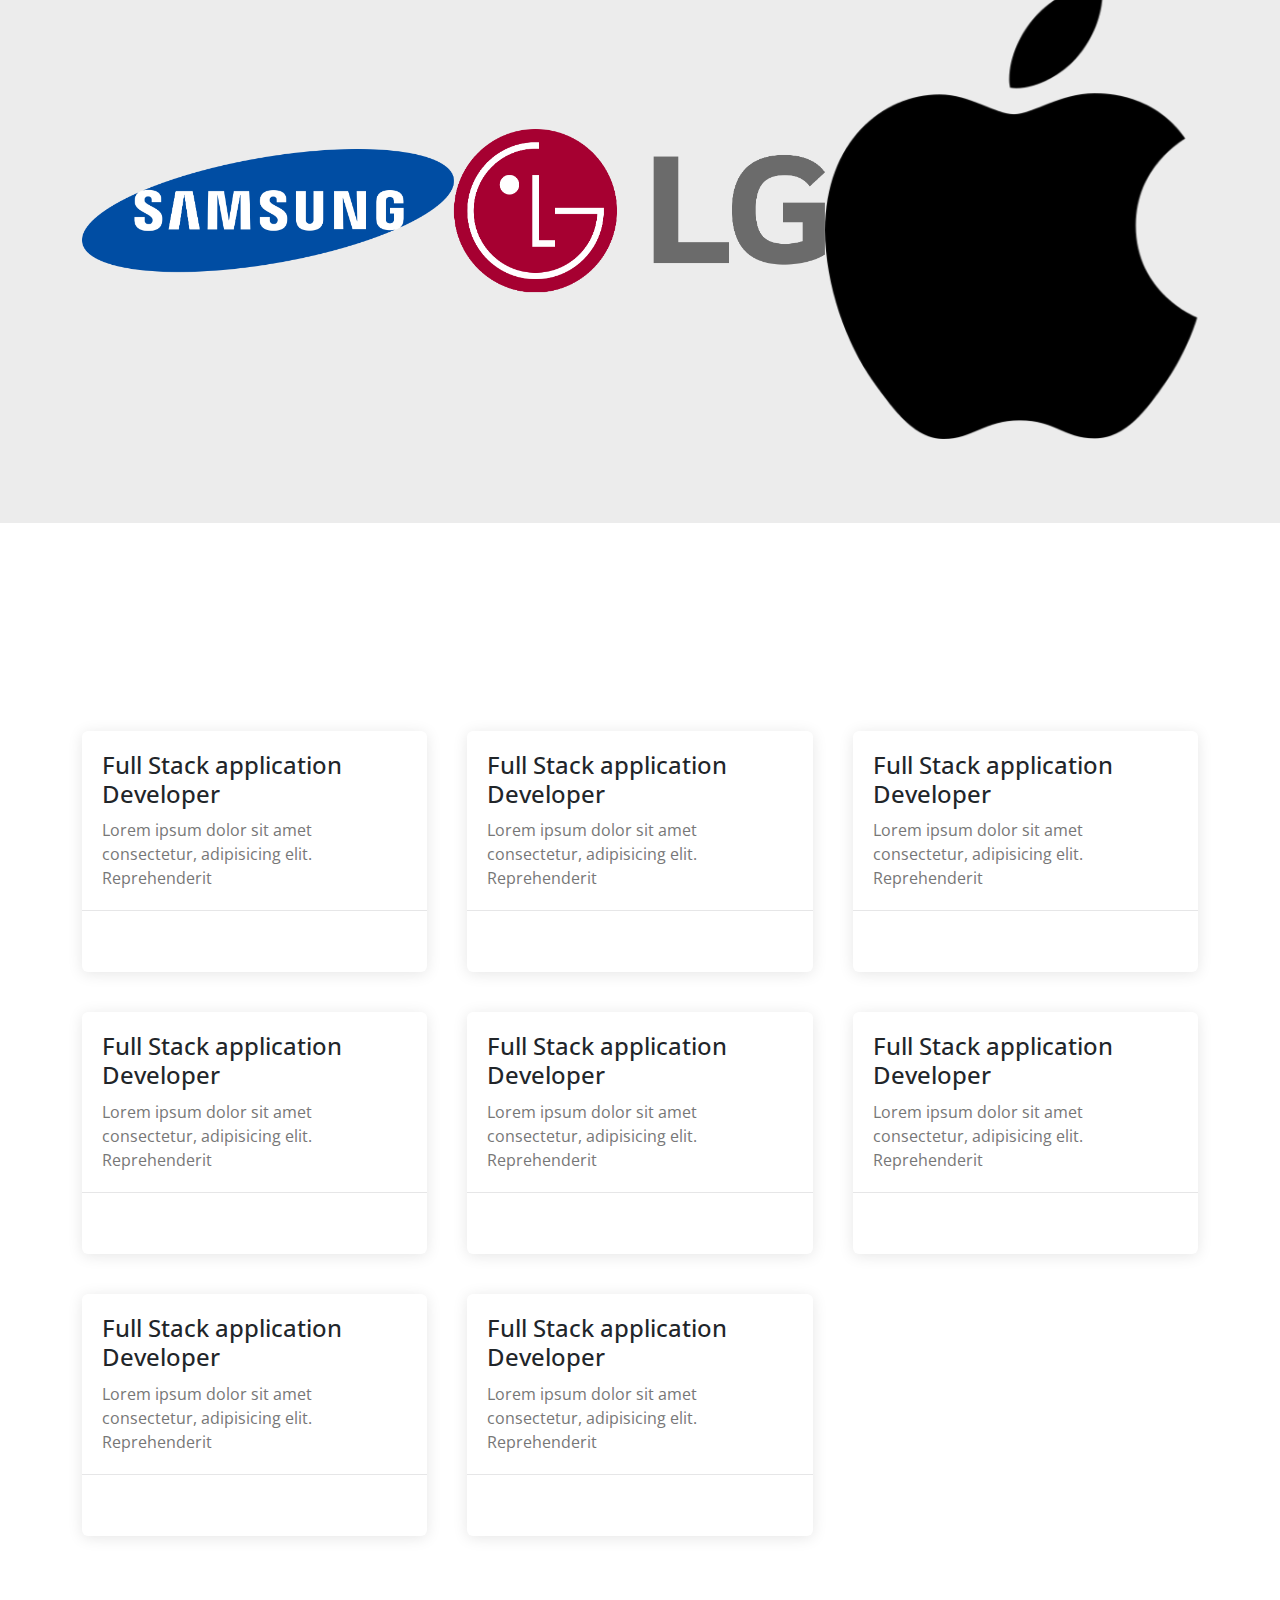
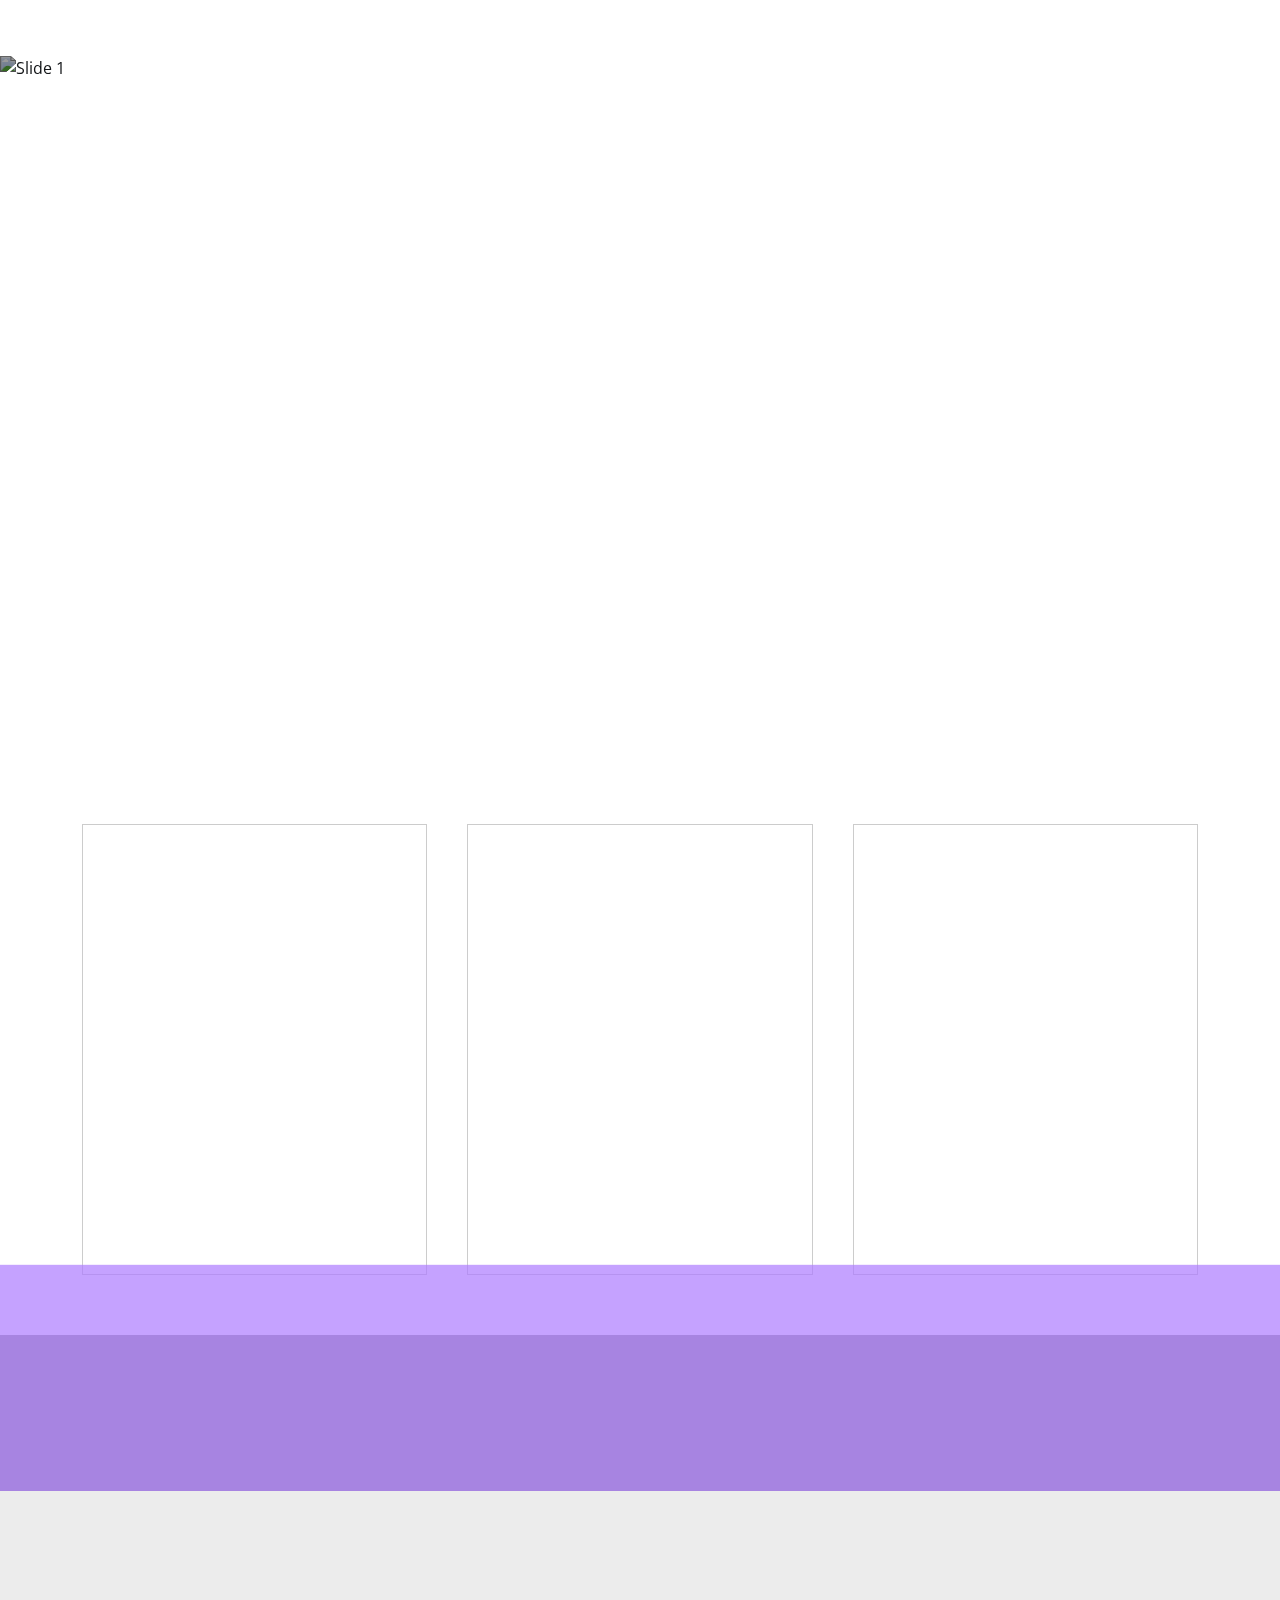
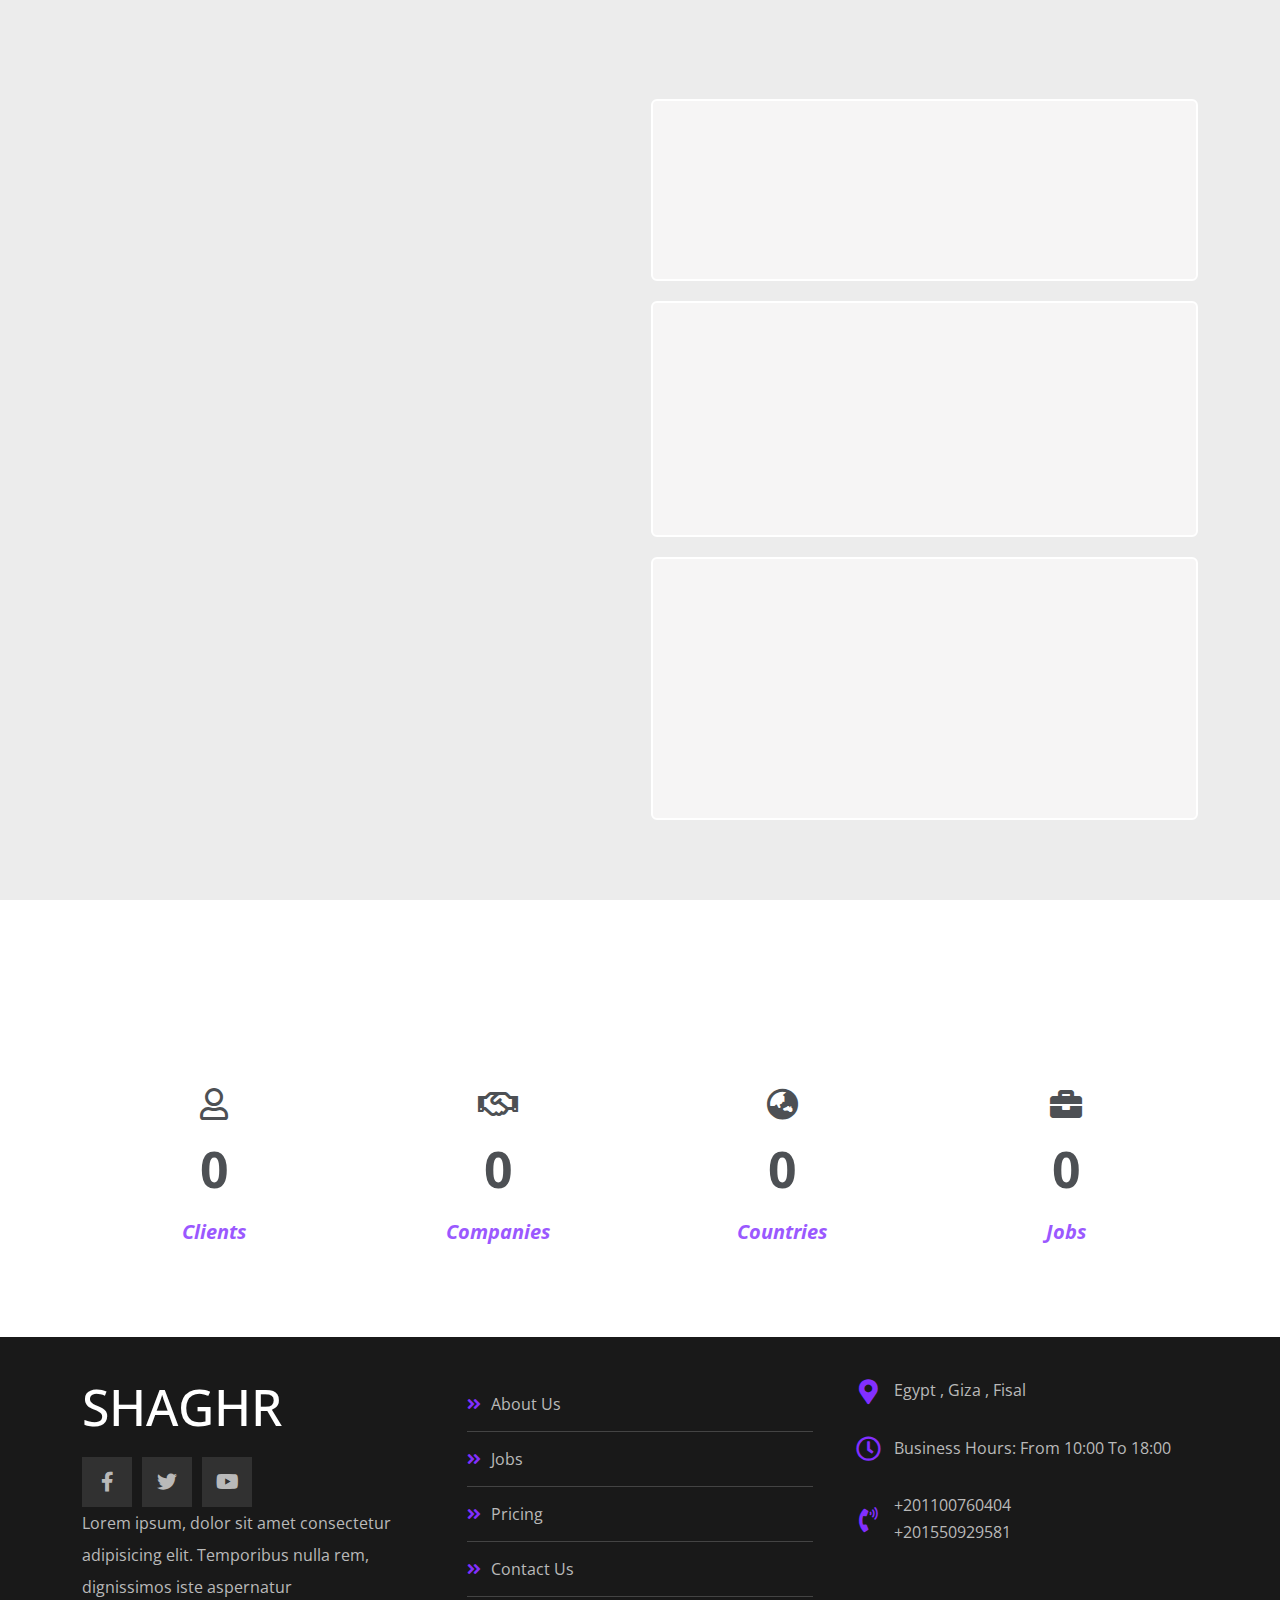
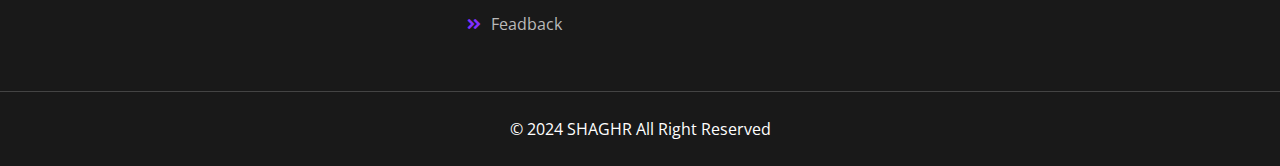
==== commit 77ce883a: "Add files via upload" ====
--- a/index.html
+++ b/index.html
@@ -75,8 +75,6 @@
   </div>
   <!-- End Landing -->
 
-
-
   <!-- start slider -->
   <div id="slider" class="slider-section">
     <div class="container">
@@ -96,7 +94,7 @@
                   </div>
                 </div>
                 <div class="col-lg-4">
-                  <div class="image text-center">
+                  <div class="image ">
                     <img class="slider-img" src="imgs/jop hunt.png" alt="">
                   </div>
                 </div>
@@ -151,10 +149,10 @@
   <!--start logo slider -->
   <div class="logo_wrapper ">
     <div class="container">
-      <div class="main-heading">
+      <div class="main-heading" data-aos="zoom-in">
         <h2>our partners</h2>
       </div>
-      <div class="owl-carousel logo_active">
+      <div class="owl-carousel logo_items">
         <img class="img-fluid" src="imgs/logo01.png" alt="logo">
         <img class="img-fluid" src="imgs/logo02.png" alt="logo">
         <img class="img-fluid" src="imgs/logo03.png" alt="logo">
@@ -174,7 +172,7 @@
 
   <!-- Start new jobs -->
   <div class="articles" id="articles">
-    <div class="main-heading">
+    <div class="main-heading" data-aos="zoom-in">
       <h2>new jobs</h2>
     </div>
     <div class="container">
@@ -274,28 +272,28 @@
       <div class="carousel-item active c-item ">
         <img src="https://images.unsplash.com/photo-1579033461380-adb47c3eb938?fit=crop&w=1964&q=100"
           class="d-block w-100 c-img" alt="Slide 1">
-        <div class="carousel-caption top-0 mt-4">
-          <p data-aos="fade-up" class="text-uppercase fs-4 mt-5">Don't miss out on your chance for greatness</p>
-          <p data-aos="fade-up" class="display-1  text-capitalize"> join now and make your mark !</p>
-          <a data-aos="fade-up" href="/signup.html" data-aos-duration="500" class="main-btn mt-5">Join Now</a>
+        <div class="carousel-caption ">
+          <p data-aos="fade-up" class="text-uppercase fs-4 mt-5">You are minutes away from the right job.</p>
+          <p data-aos="fade-up" class="display-1  text-capitalize"> Get ready for more opportunities!</p>
+          <a data-aos="fade-up" href="/signup.html" class="main-btn ">Join Now</a>
         </div>
       </div>
       <div class="carousel-item c-item">
         <img src="https://images.unsplash.com/photo-1516466723877-e4ec1d736c8a?fit=crop&w=2134&q=100"
           class="d-block w-100 c-img" alt="Slide 2">
-        <div class="carousel-caption top-0 mt-4">
+        <div class="carousel-caption ">
           <p data-aos="fade-up" class="text-uppercase fs-4 mt-5">Ready to take the next step in your career ?</p>
-          <p  class="display-1 text-capitalize">discover your dream job !</p>
-          <a href="/job_list.html" data-aos-duration="500" class="main-btn mt-5">view jobs</a>
+          <p class="display-1 text-capitalize">discover your dream job !</p>
+          <a href="/job_list.html" class="main-btn ">view jobs</a>
         </div>
       </div>
       <div class="carousel-item c-item">
         <img src="https://images.unsplash.com/photo-1612686635542-2244ed9f8ddc?fit=crop&w=2070&q=100"
           class="d-block w-100 c-img" alt="Slide 3">
-        <div class="carousel-caption top-0 mt-4">
+        <div class="carousel-caption">
           <p data-aos="fade-up" class="text-uppercase fs-4 mt-5">Transform your workforce with the right hires</p>
-          <p  data-aos="fade-up" class="display-1  text-capitalize">Let's find them together !</p>
-          <a  data-aos="fade-up" href="/employer-signup.html" data-aos-duration="500" class="main-btn mt-5">start hiring</a>
+          <p data-aos="fade-up" class="display-1  text-capitalize">Let's find them together !</p>
+          <a data-aos="fade-up" href="/employer-signup.html" class="main-btn ">start hiring</a>
         </div>
       </div>
     </div>
@@ -314,7 +312,7 @@
   <!-- Start Features -->
   <div class="features" id="features">
 
-    <div class="main-heading">
+    <div class="main-heading" data-aos="zoom-in">
       <h2>Features</h2>
     </div>
     <div class="container">
@@ -322,19 +320,19 @@
         <h2 data-aos="zoom-in">Quality</h2>
         <p data-aos="fade-up">Lorem ipsum dolor sit amet consectetur adipisicing elit. Odit harum hic veniam eligendi
           minima</p>
-        <a href="#">Details</a>
+        <a href="#" data-aos="zoom-in-up">Details</a>
       </div>
       <div class="box time">
         <h2 data-aos="zoom-in">Time</h2>
         <p data-aos="fade-up">Lorem ipsum dolor sit amet consectetur adipisicing elit. Odit harum hic veniam eligendi
           minima</p>
-        <a href="#">Details</a>
+        <a href="#" data-aos="zoom-in-up">Details</a>
       </div>
       <div class="box passion">
         <h2 data-aos="zoom-in">Passion</h2>
         <p data-aos="fade-up">Lorem ipsum dolor sit amet consectetur adipisicing elit. Odit harum hic veniam eligendi
           minima</p>
-        <a href="#">Details</a>
+        <a href="#" data-aos="zoom-in-up">Details</a>
       </div>
     </div>
 
@@ -356,7 +354,7 @@
 
   <!-- Start Work Steps -->
   <div class="work-steps" id="work-steps">
-    <div class="main-heading">
+    <div class="main-heading" data-aos="zoom-in">
       <h2>how it works ?</h2>
     </div>
     <div class="container">
@@ -403,7 +401,7 @@
 
   <!-- Start Stats -->
   <div class="stats" id="stats">
-    <div class="main-heading">
+    <div class="main-heading" data-aos="zoom-in">
       <h2>our stats</h2>
     </div>
     <div class="container">
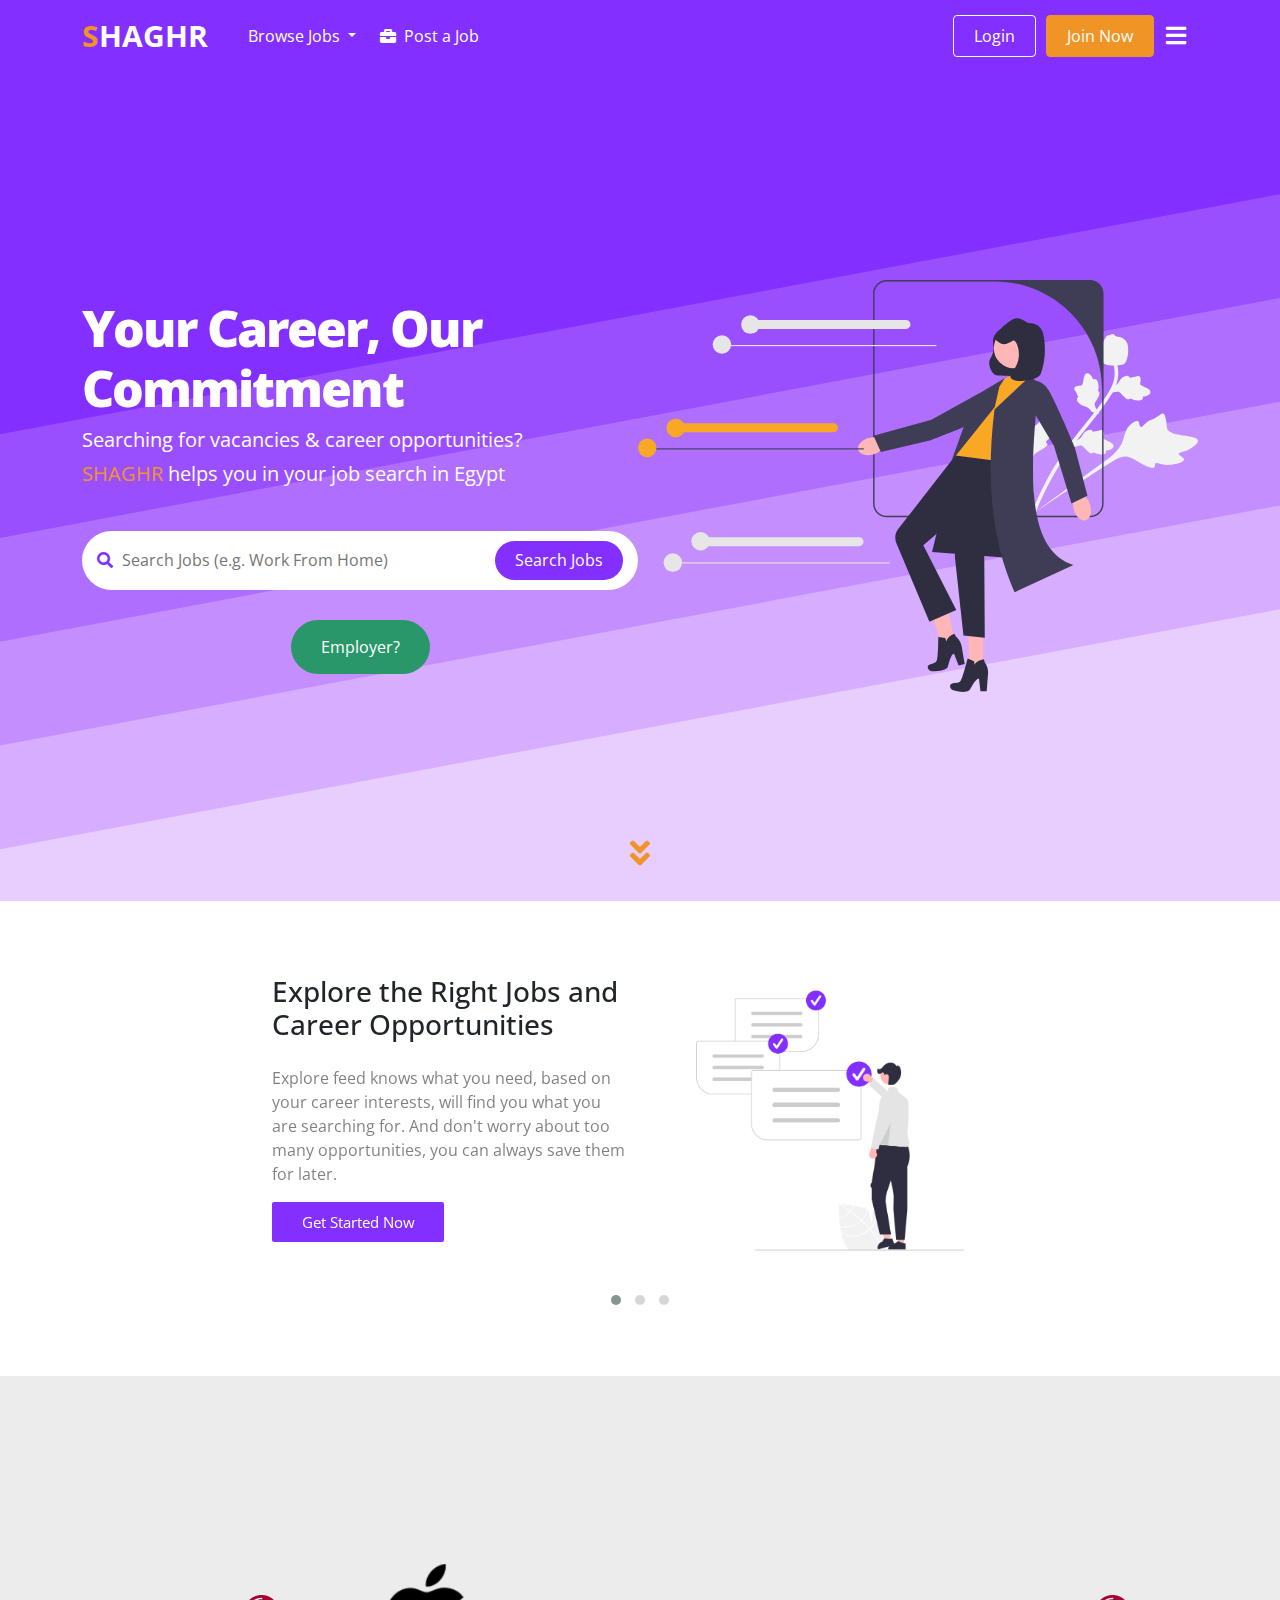
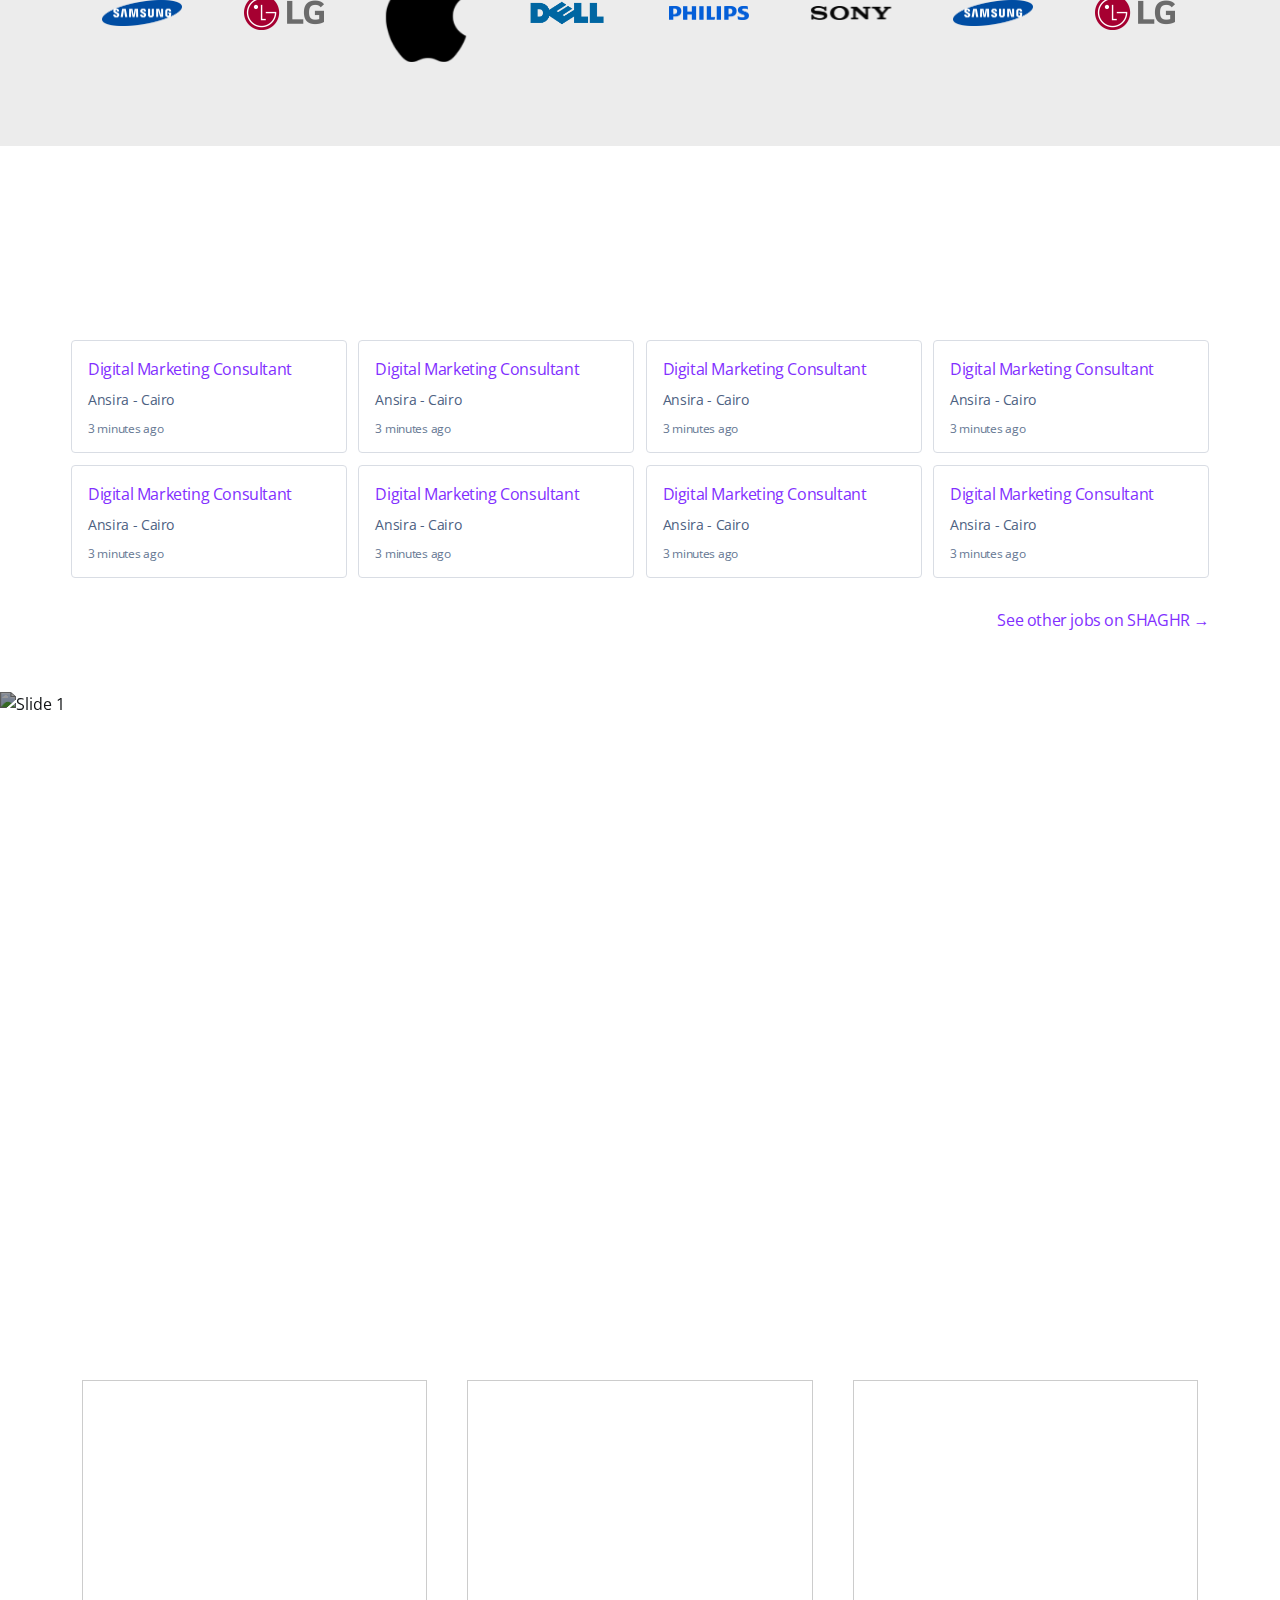
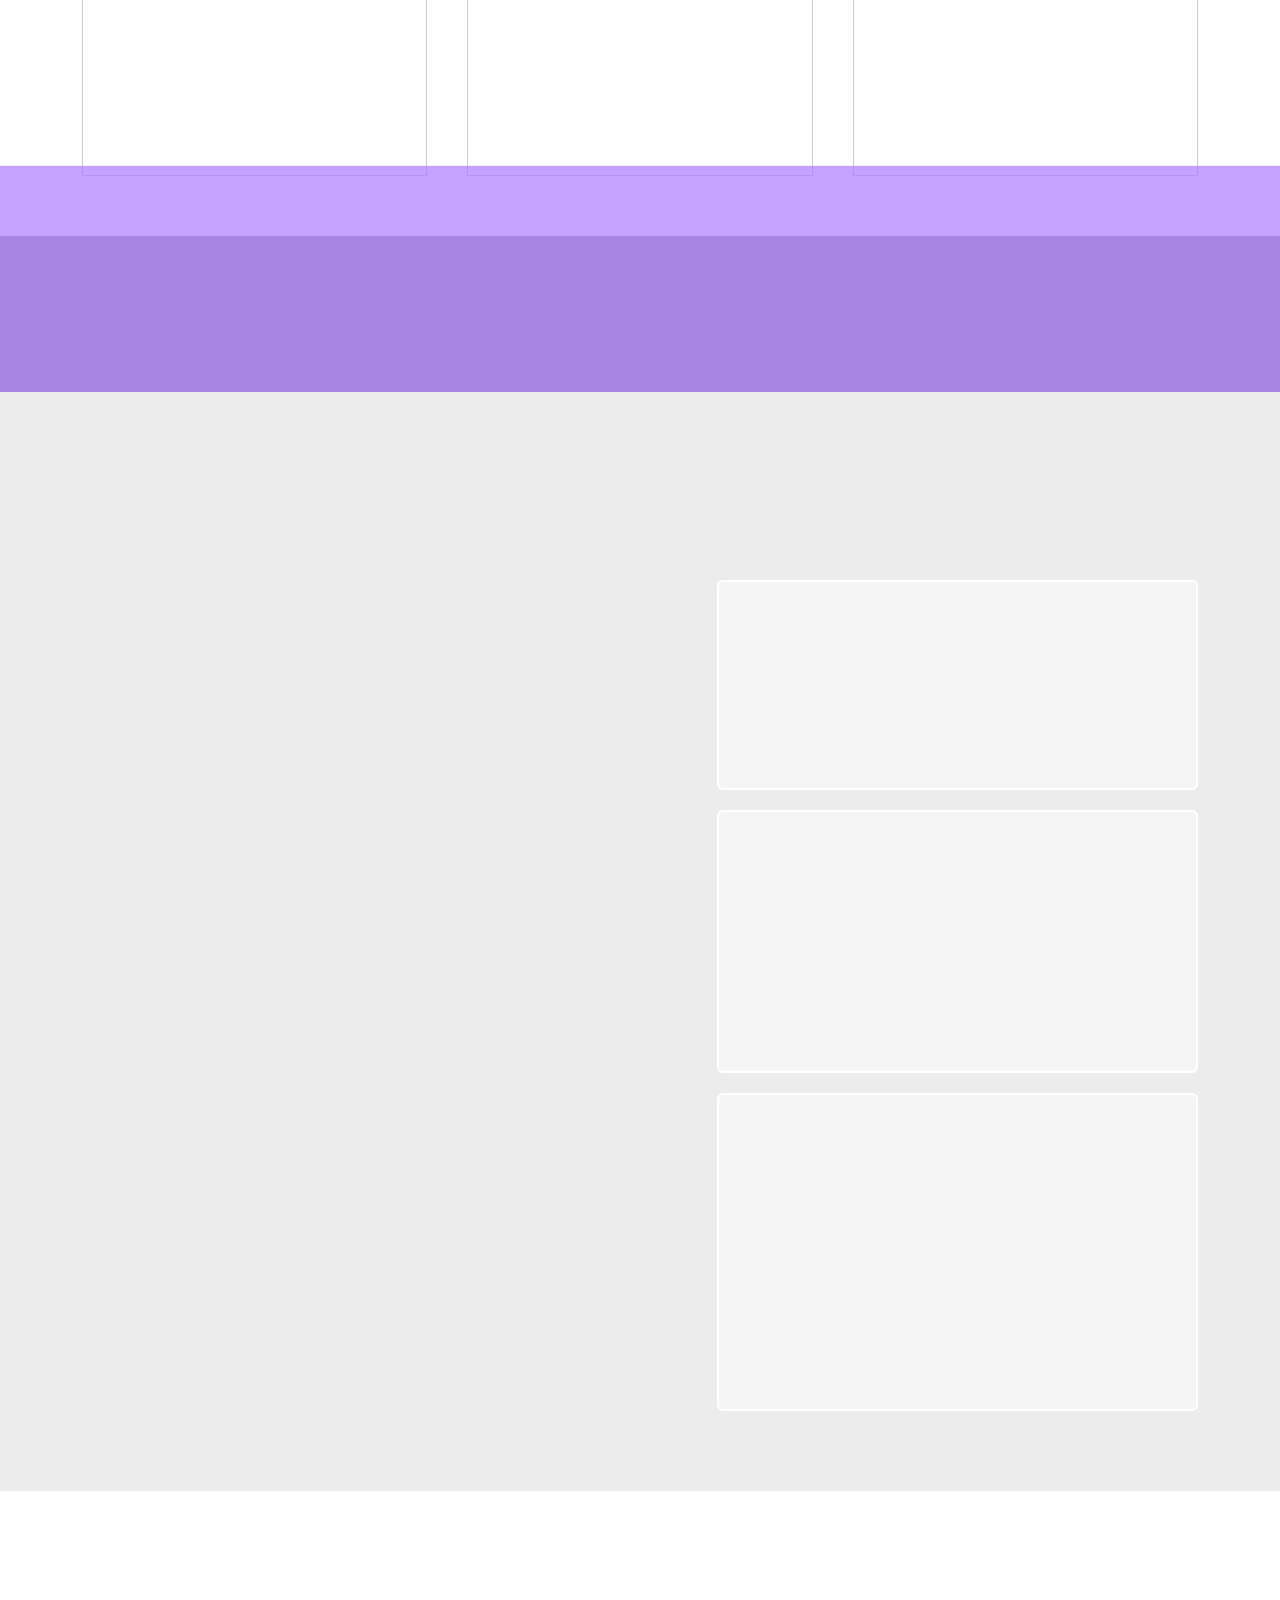
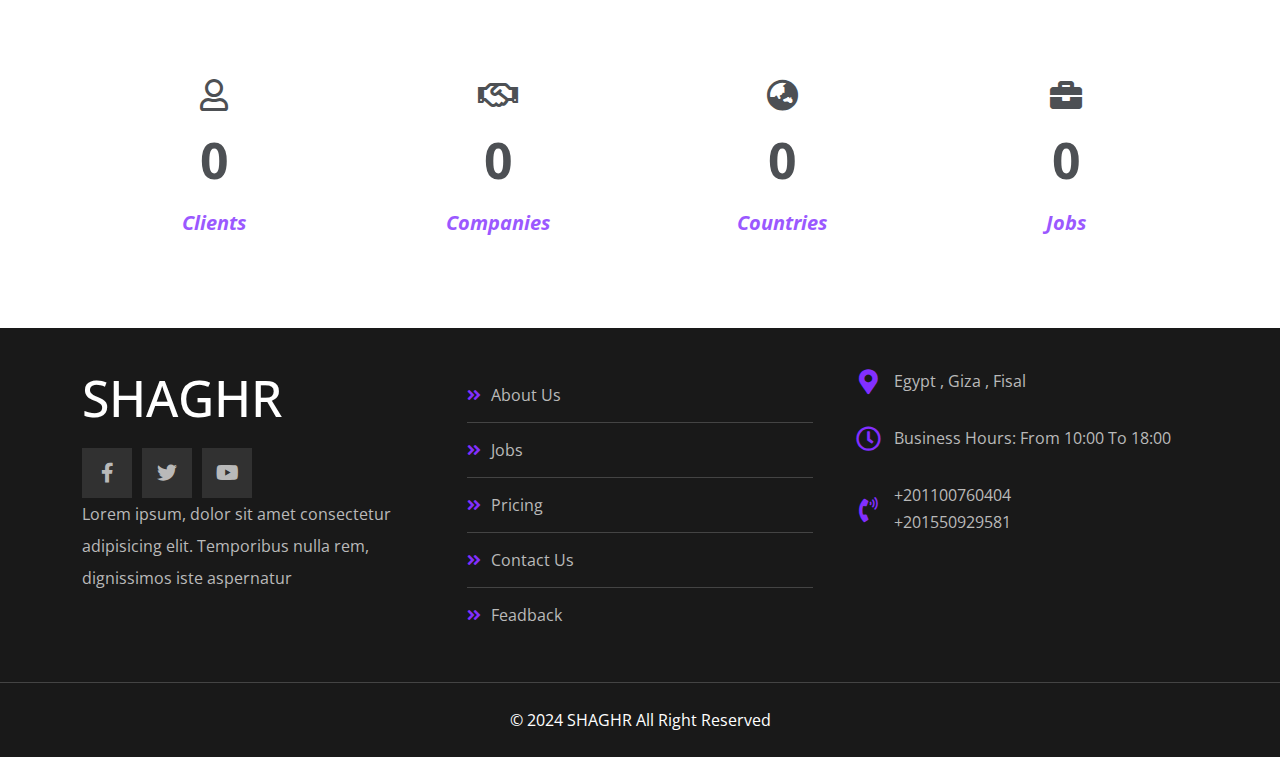
==== commit ad5020fb: "Add files via upload" ====
--- a/index.html
+++ b/index.html
@@ -22,33 +22,88 @@
 </head>
 
 <body>
+
+  <!-- start floating-arrow  -->
   <div id="floating-arrow" onclick="goUp()">
     <i class="fas fa-angle-double-up fa-2x"></i>
   </div>
+  <!-- end floating-arrow -->
+
   <!-- Start Header -->
-  <div class="header main-header" id="main-header">
-    <div class="container">
-      <ul class="main-nav">
-        <a href="./index.html" class="logo"><span>S</span>HAGHR</a>
-        <li><a href="./job_list.html">View Jobs</a></li>
-        <li><a href="./employer-signup.html"><i class="fa-solid fa-briefcase icon"></i>Post a Job</a></li>
+  <nav class="navbar sticky-top">
+    <div class="container">
+      <a class="navbar-brand " href="./index.html"><span>S</span>HAGHR</a>
+      <ul class="side-links me-auto  ">
+        <li class="nav-item dropdown mx-4 ">
+          <a class="nav-link dropdown-toggle text-white" href="#" role="button" data-bs-toggle="dropdown"
+            aria-expanded="false">
+            Browse Jobs
+          </a>
+          <ul class="dropdown-menu  ">
+            <li><a class="dropdown-item" href="./job_list.html">jobs</a></li>
+            <li><a class="dropdown-item" href="./job_list.html">jobs</a></li>
+            <li>
+              <hr class="dropdown-divider">
+            </li>
+            <li><a class="dropdown-item" href="./job_list.html">Browse All Jobs</a></li>
+          </ul>
+        </li>
+        <li class="nav-item ">
+          <a class="text-white" href="./employer-signup.html"><i class="fa-solid fa-briefcase me-2"></i>Post a Job</a>
+        </li>
       </ul>
-      <ul class="left-nav">
-        <li><a href="./login.html" class="login">Login</a></li>
-        <li><a href="./signup.html" class="join">Join Now</a></li>
-        <i class="fas fa-bars toggle-menu" onclick="show()"></i>
-        <ul id="toggle">
-          <li><a href="./job_list.html">View Jobs</a></li>
-          <li><a href="./employer-signup.html">Post a Job</a></li>
-          <li><a href="./pricing.html">Pricing</a></li>
-          <li><a href="./signup.html">Sign Up</a></li>
-          <li><a href="./employer-signup.html">Employer?</a></li>
-          <li><a href="./contact.html">Contact</a></li>
-          <li><a href="./about.html">About</a></li>
-        </ul>
-      </ul>
-    </div>
-  </div>
+
+      <div class="offcanvas offcanvas-end" tabindex="-1" id="offcanvasNavbar" aria-labelledby="offcanvasNavbarLabel">
+        <div class="offcanvas-header">
+          <h1 class="offcanvas-title " id="offcanvasNavbarLabel "><span>S</span>HAGHR</h1>
+          <button type="button" class="btn-close" data-bs-dismiss="offcanvas" aria-label="Close"></button>
+        </div>
+        <div class="offcanvas-body ">
+          <ul class="navbar-nav  flex-grow-1 position-relative h-100 ">
+            <li class="nav-item">
+              <a class="nav-link" href="./employer-signup.html">Employer ?</a>
+            </li>
+            <li class="nav-item dropdown">
+              <a class="nav-link dropdown-toggle" href="#" role="button" data-bs-toggle="dropdown"
+                aria-expanded="false">
+                Browse Jobs
+              </a>
+              <ul class="dropdown-menu">
+                <li><a class="dropdown-item" href="./job_list.html">jobs</a></li>
+                <li><a class="dropdown-item" href="./job_list.html">jobs</a></li>
+                <li>
+                  <hr class="dropdown-divider">
+                </li>
+                <li><a class="dropdown-item" href="./job_list.html">Browse All Jobs</a></li>
+              </ul>
+            </li>
+            <li class="nav-item">
+              <a class="nav-link" href="./employer-signup.html"><i class="fa-solid fa-briefcase me-2"></i>Post a Job</a>
+            </li>
+            <li class="nav-item">
+              <a class="nav-link" href="./pricing.html">Pricing</a>
+            </li>
+            <li class="nav-item">
+              <a class="nav-link" href="./about.html">About</a>
+            </li>
+            <li class="nav-item">
+              <a class="nav-link" href="./contact.html">Contact Us</a>
+            </li>
+            <div class="d-flex flex-column w-100  position-absolute bottom-0 start-0 ">
+              <a href="./login.html" class="offcanvas-login mt-3 w-100">Login</a>
+              <a href="./signup.html" class="offcanvas-signup mt-3 w-100">Get Started</a>
+            </div>
+          </ul>
+        </div>
+      </div>
+      <a href="./login.html" class="login-button">Login</a>
+      <a href="./signup.html" class="signup-button  expand-lg">Join Now </a>
+      <button class="navbar-toggler" type="button" data-bs-toggle="offcanvas" data-bs-target="#offcanvasNavbar"
+        aria-controls="offcanvasNavbar" aria-label="Toggle navigation">
+        <i class="fa-solid fa-bars toggler-icon "></i>
+      </button>
+    </div>
+  </nav>
   <!-- End Header -->
 
   <!-- Start Landing -->
@@ -56,7 +111,7 @@
     <div class="container">
       <div class="text">
         <h1>Your Career, Our Commitment</h1>
-        <p>Searching for vacancies & career opportunities? SHAGHR helps you in your job search in
+        <p>Searching for vacancies & career opportunities?<span> SHAGHR</span> helps you in your job search in
           Egypt</p>
         <form class="search-bar">
           <i class="fa-solid fa-magnifying-glass"></i>
@@ -66,7 +121,7 @@
         <a type="button" class="employer">Employer?</a>
       </div>
       <div class="image">
-        <img src="./imgs/landing-image.png" alt="" />
+        <img src="./imgs/undraw_job_offers_re_634p.svg" alt="" />
       </div>
     </div>
     <a href="#slider" class="go-down">
@@ -170,95 +225,60 @@
   </div>
   <!-- end logo slider -->
 
-  <!-- Start new jobs -->
-  <div class="articles" id="articles">
+  <!-- start new jobs -->
+  <div class="new-jobs">
     <div class="main-heading" data-aos="zoom-in">
-      <h2>new jobs</h2>
-    </div>
-    <div class="container">
-      <div class="box">
-        <div class="content">
-          <h4>Full Stack application Developer</h4>
-          <p>Lorem ipsum dolor sit amet consectetur, adipisicing elit. Reprehenderit</p>
-        </div>
-        <div class="info">
-          <a href="" data-aos="fade-right">View Details</a>
-          <i class="fas fa-long-arrow-alt-right" data-aos="fade-right"></i>
-        </div>
-      </div>
-      <div class="box">
-        <div class="content">
-          <h4>Full Stack application Developer</h4>
-          <p>Lorem ipsum dolor sit amet consectetur, adipisicing elit. Reprehenderit</p>
-        </div>
-        <div class="info">
-          <a href="" data-aos="fade-right">View Details</a>
-          <i class="fas fa-long-arrow-alt-right" data-aos="fade-right"></i>
-        </div>
-      </div>
-      <div class="box">
-        <div class="content">
-          <h4>Full Stack application Developer</h4>
-          <p>Lorem ipsum dolor sit amet consectetur, adipisicing elit. Reprehenderit</p>
-        </div>
-        <div class="info">
-          <a href="" data-aos="fade-right">View Details</a>
-          <i class="fas fa-long-arrow-alt-right" data-aos="fade-right"></i>
-        </div>
-      </div>
-      <div class="box">
-        <div class="content">
-          <h4>Full Stack application Developer</h4>
-          <p>Lorem ipsum dolor sit amet consectetur, adipisicing elit. Reprehenderit</p>
-        </div>
-        <div class="info">
-          <a href="" data-aos="fade-right">View Details</a>
-          <i class="fas fa-long-arrow-alt-right" data-aos="fade-right"></i>
-        </div>
-      </div>
-      <div class="box">
-        <div class="content">
-          <h4>Full Stack application Developer</h4>
-          <p>Lorem ipsum dolor sit amet consectetur, adipisicing elit. Reprehenderit</p>
-        </div>
-        <div class="info">
-          <a href="" data-aos="fade-right">View Details</a>
-          <i class="fas fa-long-arrow-alt-right" data-aos="fade-right"></i>
-        </div>
-      </div>
-      <div class="box">
-        <div class="content">
-          <h4>Full Stack application Developer</h4>
-          <p>Lorem ipsum dolor sit amet consectetur, adipisicing elit. Reprehenderit</p>
-        </div>
-        <div class="info">
-          <a href="" data-aos="fade-right">View Details</a>
-          <i class="fas fa-long-arrow-alt-right" data-aos="fade-right"></i>
-        </div>
-      </div>
-      <div class="box">
-        <div class="content">
-          <h4>Full Stack application Developer</h4>
-          <p>Lorem ipsum dolor sit amet consectetur, adipisicing elit. Reprehenderit</p>
-        </div>
-        <div class="info">
-          <a href="" data-aos="fade-right">View Details</a>
-          <i class="fas fa-long-arrow-alt-right" data-aos="fade-right"></i>
-        </div>
-      </div>
-      <div class="box">
-        <div class="content">
-          <h4>Full Stack application Developer</h4>
-          <p>Lorem ipsum dolor sit amet consectetur, adipisicing elit. Reprehenderit</p>
-        </div>
-        <div class="info">
-          <a href="" data-aos="fade-right">View Details</a>
-          <i class="fas fa-long-arrow-alt-right" data-aos="fade-right"></i>
-        </div>
-      </div>
-    </div>
-  </div>
-  <!-- End new jobs -->
+      <h2>Latest Jobs</h2>
+    </div>
+    <div class="container">
+      <div class="job-slider">
+        <ul class="job-list">
+          <li>
+            <a href="">Digital Marketing Consultant</a>
+            <span class="location">Ansira - Cairo</span>
+            <span class="time">3 minutes ago</span>
+          </li>
+          <li>
+            <a href="" previewlistener="true">Digital Marketing Consultant</a>
+            <span class="location">Ansira - Cairo</span>
+            <span class="time">3 minutes ago</span>
+          </li>
+          <li>
+            <a href="" previewlistener="true">Digital Marketing Consultant</a>
+            <span class="location">Ansira - Cairo</span>
+            <span class="time">3 minutes ago</span>
+          </li>
+          <li>
+            <a href="" previewlistener="true">Digital Marketing Consultant</a>
+            <span class="location">Ansira - Cairo</span>
+            <span class="time">3 minutes ago</span>
+          </li>
+          <li>
+            <a href="" previewlistener="true">Digital Marketing Consultant</a>
+            <span class="location">Ansira - Cairo</span>
+            <span class="time">3 minutes ago</span>
+          </li>
+          <li>
+            <a href="" previewlistener="true">Digital Marketing Consultant</a>
+            <span class="location">Ansira - Cairo</span>
+            <span class="time">3 minutes ago</span>
+          </li>
+          <li>
+            <a href="" previewlistener="true">Digital Marketing Consultant</a>
+            <span class="location">Ansira - Cairo</span>
+            <span class="time">3 minutes ago</span>
+          </li>
+          <li>
+            <a href="" previewlistener="true">Digital Marketing Consultant</a>
+            <span class="location">Ansira - Cairo</span>
+            <span class="time">3 minutes ago</span>
+          </li>
+        </ul>
+      </div>
+      <a class="new-jobs-nav" href="" previewlistener="true">See other jobs on SHAGHR &#x2192; </a>
+    </div>
+  </div>
+  <!-- end new jobs -->
 
   <!--  start big slider -->
   <div id="hero-carousel" class="carousel slide hero-carousel" data-bs-ride="true">
@@ -359,7 +379,7 @@
     </div>
     <div class="container">
 
-      <img src="imgs/work-steps.png" alt="" class="image" data-aos="fade-right" />
+      <img src="imgs/undraw_fill_form_re_cwyf.svg" alt="" class="image" data-aos="fade-right" />
 
       <div class="info">
         <div class="box">
--- a/css/master.css
+++ b/css/master.css
@@ -36,14 +36,16 @@
 .main-heading {
   text-align: center;
 }
+
 .main-heading h2 {
   font-weight: normal;
   font-size: 40px;
   position: relative;
-  margin-bottom: 100px;
+  margin-bottom: 80px;
   text-transform: uppercase;
 
 }
+
 .main-heading h2::before {
   content: "";
   position: absolute;
@@ -54,6 +56,7 @@
   bottom: -30px;
   width: 120px;
 }
+
 .main-heading h2::after {
   content: "";
   position: absolute;
@@ -63,9 +66,10 @@
   height: 14px;
   border-radius: 50%;
   border: 2px solid #333;
-  bottom: -38px;
+  bottom: -36px;
   background-color: #f48024;
 }
+
 .main-btn {
   display: block;
   width: fit-content;
@@ -95,7 +99,6 @@
   align-items: center;
   justify-content: center;
   position: relative;
-  margin-top: 30px;
 }
 
 .search-bar i {
@@ -180,24 +183,46 @@
     transform: translateY(-10px);
   }
 }
-
 /* end flaoting btn */
 
 /* Start navbar */
-.header {
+.navbar {
   background-color: var(--main-color);
-  position: sticky;
-  top: 0;
-  width: 100%;
-  z-index: 999;
-}
-
-.main-header {
-  background-color: transparent;
-  position: relative;
-  top: 0px;
-  width: 100%;
-  z-index: 999;
+}
+
+.navbar-brand,
+.navbar-brand span {
+  font-size: 30px;
+  font-weight: 700;
+  color: white;
+}
+.offcanvas-title{
+color: var(--main-color);
+font-weight: 700;
+}
+
+.navbar-brand span {
+  color: #f09426;
+}
+
+.navbar-brand:hover {
+  color: white;
+}
+
+.login-button {
+  color: white;
+  margin-right: 10px;
+  border: 1px solid #ffffff;
+  border-radius: 4px;
+  padding: 8px 20px;
+  -webkit-border-radius: 4px;
+  -moz-border-radius: 4px;
+  -ms-border-radius: 4px;
+  -o-border-radius: 4px;
+}
+
+.login-button:hover {
+  background-color: rgb(199, 199, 199);
   transition: var(--main-transition);
   -webkit-transition: var(--main-transition);
   -moz-transition: var(--main-transition);
@@ -205,124 +230,19 @@
   -o-transition: var(--main-transition);
 }
 
-.header .container {
-  display: flex;
-  justify-content: space-between;
-  align-items: center;
-  position: relative;
-}
-
-.header .logo {
+.signup-button {
   color: white;
-  font-size: 30px;
-  font-weight: bold;
-  height: 62px;
-  display: flex;
-  justify-content: center;
-  align-items: center;
-  margin-right: 20px;
-  text-transform: uppercase;
-}
-
-.header .logo span {
-  color: #f09426;
-}
-
-.header .main-nav,
-.left-nav {
-  display: flex;
-}
-
-.header .main-nav>li {
-  display: flex;
-  align-items: center;
-}
-
-@media (max-width: 991px) {
-  .header .main-nav li {
-    display: none;
-  }
-}
-
-.header .main-nav .icon {
-  margin-right: 10px;
-}
-
-.header .main-nav>li>a {
-  display: flex;
-  justify-content: center;
-  align-items: center;
-  height: 62px;
-  position: relative;
-  color: rgb(255, 255, 255);
-  padding: 0 20px;
-  overflow: hidden;
-  font-size: 16px;
-  transition: var(--main-transition);
-  -webkit-transition: var(--main-transition);
-  -moz-transition: var(--main-transition);
-  -ms-transition: var(--main-transition);
-  -o-transition: var(--main-transition);
-}
-
-.header .main-nav>li>a::before {
-  content: "";
-  position: absolute;
-  width: 100%;
-  height: 4px;
-  background-color: white;
-  top: 0;
-  left: -100%;
-  transition: var(--main-transition);
-}
-
-.header .main-nav>li>a:hover {
-  color: white;
-  background-color: rgb(160, 94, 247);
-}
-
-.header .main-nav>li>a:hover::before {
-  left: 0;
-}
-
-.left-nav>li>a {
-  color: rgb(255, 255, 255);
-  padding: 5px 20px;
-  font-size: 16px;
-  border: 1px solid;
-}
-
-.left-nav {
-  display: flex;
-  align-items: center;
-}
-
-.left-nav .join {
+  padding: 8px 20px;
   background-color: #f09426;
   border-radius: 4px;
-  margin-left: 10px;
-  border-color: #f09426;
+  border: 1px solid #f09426;
   -webkit-border-radius: 4px;
   -moz-border-radius: 4px;
   -ms-border-radius: 4px;
   -o-border-radius: 4px;
 }
 
-@media (max-width: 767px) {
-  .left-nav .join {
-    display: none;
-  }
-}
-
-.left-nav .login {
-  border-radius: 4px;
-  -webkit-border-radius: 4px;
-  -moz-border-radius: 4px;
-  -ms-border-radius: 4px;
-  -o-border-radius: 4px;
-}
-
-.left-nav .join:hover {
+.signup-button:hover {
   transition: var(--main-transition);
   background-color: #ac722c;
   -webkit-transition: var(--main-transition);
@@ -331,8 +251,57 @@
   -o-transition: var(--main-transition);
 }
 
-.left-nav .login:hover {
-  background-color: rgb(199, 199, 199);
+.navbar-toggler:focus,
+.navbar-toggler:active,
+.navbar-toggler:focus:not(:focus-visible) {
+  outline: none;
+  box-shadow: none;
+}
+
+.navbar-toggler {
+  border: none;
+}
+
+.navbar-toggler .toggler-icon {
+  color: white;
+  font-size: 23px;
+}
+
+.side-links {
+  display: flex;
+}
+
+@media (max-width: 991px) {
+  .side-links {
+    display: none;
+  }
+
+  .navbar-brand {
+    margin-right: auto;
+  }
+
+  .signup-button {
+    display: none;
+  }
+
+}
+
+.offcanvas-login {
+  text-align: center;
+
+  color: var(--main-color);
+  margin-right: 10px;
+  border: 1px solid var(--main-color);
+  border-radius: 4px;
+  padding: 8px 20px;
+  -webkit-border-radius: 4px;
+  -moz-border-radius: 4px;
+  -ms-border-radius: 4px;
+  -o-border-radius: 4px;
+}
+
+.offcanvas-login:hover {
+  background-color: #e2e2e2;
   transition: var(--main-transition);
   -webkit-transition: var(--main-transition);
   -moz-transition: var(--main-transition);
@@ -340,102 +309,45 @@
   -o-transition: var(--main-transition);
 }
 
-.header .toggle-menu {
+.offcanvas-signup {
+  text-align: center;
   color: white;
-  display: flex;
-  align-items: center;
-  margin-left: 10px;
-  font-size: 22px;
-  cursor: pointer;
-}
-
-/* 
-@media (max-width: 991px) {
-  .header .toggle-menu {
-    color: white;
-    display: flex;
-    align-items: center;
-    margin-left: 20px;
-    font-size: 22px;
-    cursor: pointer;
-  }
-} */
-
-.header .left-nav ul {
-  display: none;
-  width: 25%;
-  flex-direction: column;
-  position: absolute;
-  top: 100%;
-  right: 0;
-  background-color: white;
+  padding: 8px 20px;
+  background-color: var(--main-color);
   border-radius: 4px;
+  border: 1px solid var(--main-color);
   -webkit-border-radius: 4px;
   -moz-border-radius: 4px;
   -ms-border-radius: 4px;
   -o-border-radius: 4px;
-  border: 1px solid #bebebe;
-}
-
-.header .left-nav #toggle li a {
-  padding: 20px 20px;
-  display: block;
-  color: black;
-  text-decoration: none;
-  font-size: 16px;
-  position: relative;
-  z-index: 2;
-  border-bottom: 1px solid #eee;
-}
-
-.header .left-nav #toggle li a:hover {
-  background-color: #eee;
-}
-
-#toggle.open {
-  display: flex;
-}
-
-@media (max-width: 991px) {
-  .header .left-nav #toggle {
-    width: 50%;
-  }
-}
-
-@media (max-width: 767px) {
-  .header .left-nav #toggle {
-    width: 100%;
-  }
-}
-
+}
+
+.offcanvas-signup:hover {
+  transition: var(--main-transition);
+  background-color: var(--main-color);
+  -webkit-transition: var(--main-transition);
+  -moz-transition: var(--main-transition);
+  -ms-transition: var(--main-transition);
+  -o-transition: var(--main-transition);
+}
 /* End Header */
 
 /* Start Landing */
 .landing {
   position: relative;
-  background-image: url(../imgs/moso\ 6.jpg);
+  background-image: url(../imgs/slanted-gradient.svg);
   background-size: cover;
-  margin-top: -62px;
-}
-
-/* .landing::before {
-  content: "";
-  position: absolute;
-  left: 0;
-  top: -40px;
-  width: 100%;
-  height: 100%;
-  background-color: #ececec;
-  z-index: -1;
-  transform: skewY(-6deg);
-  transform-origin: top left;
-} */
+}
 
 .landing .container {
   display: flex;
-  min-height: 100vh;
+  min-height: calc(100vh - 70px);
   align-items: center;
   justify-content: space-between;
+}
+
+.landing .text {
+  flex-basis: 50%;
 }
 
 @media (max-width: 991px) {
@@ -445,9 +357,13 @@
   }
 }
 
+.landing span {
+  color: #f09426;
+}
+
 .landing .text h1 {
-  font-size: 45px;
-  font-weight: 600;
+  font-size: 50px;
+  font-weight: 800;
   margin: 0;
   letter-spacing: -2px;
   color: white;
@@ -455,7 +371,7 @@
 
 @media (max-width: 767px) {
   .landing .text h1 {
-    font-size: 28px;
+    font-size: 35px;
   }
 }
 
@@ -475,7 +391,7 @@
 
 @media (max-width: 767px) {
   .landing .text p {
-    font-size: 18px;
+    font-size: 16px;
   }
 }
 
@@ -483,7 +399,7 @@
   display: block;
   width: fit-content;
   margin: 30px auto 0;
-  background-color: #34ac79;
+  background-color: #299769;
   color: white;
   border-radius: 50px;
   padding: 15px 30px;
@@ -503,10 +419,16 @@
   -o-transition: var(--main-transition);
 }
 
+.landing .image {
+  display: flex;
+  align-items: center;
+  justify-content: center;
+}
+
 .landing .image img {
   position: relative;
   padding: 0;
-  width: 600px;
+  width: 560px;
   height: fit-content;
   animation: up-and-down 5s linear infinite;
   -webkit-animation: up-and-down 5s linear infinite;
@@ -516,6 +438,10 @@
   .landing .image {
     display: none;
   }
+}
+
+.landing .search-bar {
+  margin-top: 40px;
 }
 
 .landing .go-down {
@@ -539,17 +465,19 @@
   animation: bouncing 1.5s infinite;
   -webkit-animation: bouncing 1.5s infinite;
 }
-
 /* End Landing */
 
 /* start slider */
-.hero-carousel {
-  padding-top: var(--main-padding-top);
-  padding-bottom: var(--main-padding-bottom);
-}
-
 .c-item {
   height: 500px;
+}
+
+.carousel-caption {
+  height: 100%;
+  display: flex;
+  align-items: center;
+  justify-content: center;
+  flex-direction: column;
 }
 
 .c-img {
@@ -558,6 +486,7 @@
   filter: brightness(0.6);
   -webkit-filter: brightness(0.6);
 }
+
 
 .slider-section {
   padding-top: var(--main-padding-top);
@@ -591,9 +520,7 @@
 .slider a:hover {
   background-color: #5a0eb1;
 }
-
 /* end slider */
-
 
 /* start logo slider */
 .logo_wrapper {
@@ -605,95 +532,150 @@
   justify-content: center;
 }
 
-.logo_active img {
+.logo_items img {
   width: 80px !important;
 }
 
-.logo_active .owl-item {
+.logo_items .owl-item {
   display: flex;
   align-items: center;
   justify-content: center;
 }
 
-.owl-carousel .owl-stage {
+.logo_items .owl-stage {
   display: flex;
   align-items: center;
 }
-
 /* end logo slider*/
 
 
-/* Start new jobs */
-.articles {
+/* start new jobs  */
+.new-jobs {
   padding-top: var(--main-padding-top);
   padding-bottom: var(--main-padding-bottom);
-  position: relative;
-}
-
-.articles .container {
-  display: grid;
-  grid-template-columns: repeat(auto-fill, minmax(250px, 1fr));
-  gap: 40px;
-}
-
-.articles .box {
-  box-shadow: 0 2px 15px rgb(0 0 0 / 10%);
-  background-color: white;
-  border-radius: 6px;
-  overflow: hidden;
-  transition: transform var(--main-transition),
-    box-shadow var(--main-transition);
-  -webkit-transition: transform var(--main-transition),
-    box-shadow var(--main-transition);
-  -moz-transition: transform var(--main-transition),
-    box-shadow var(--main-transition);
-  -ms-transition: transform var(--main-transition),
-    box-shadow var(--main-transition);
-  -o-transition: transform var(--main-transition),
-    box-shadow var(--main-transition);
-}
-
-.articles .box:hover {
-  transform: translateY(-10px);
-  box-shadow: 0 2px 15px rgb(0 0 0 / 20%);
-}
-
-.articles .box .content {
-  padding: 20px;
-}
-
-.articles .box .content h3 {
-  margin: 0;
-}
-
-.articles .box .content p {
-  margin: 10px 0 0;
-  line-height: 1.5;
-  color: #777;
-}
-
-.articles .box .info {
-  padding: 20px;
-  border-top: 1px solid #e6e6e7;
-  display: flex;
+}
+
+.new-jobs .container {
+  max-width: 1170px;
+  margin: 0 auto;
+  padding: 0 16px
+}
+
+@media screen and (max-width: 1168px) {
+  .job-slider {
+    overflow-x: auto;
+    margin-right: -16px;
+  }
+}
+
+.job-slider .job-list {
+  border: none;
+  padding: 0;
+  margin-top: 32px;
+  display: -webkit-box;
+  display: -webkit-flex;
+  display: -ms-flexbox;
+  display: flex;
+  -webkit-box-flex-wrap: wrap;
+  -webkit-flex-wrap: wrap;
+  -ms-flex-wrap: wrap;
+  flex-wrap: wrap;
+  -webkit-box-pack: justify;
+  -webkit-justify-content: space-between;
   justify-content: space-between;
+}
+
+@media screen and (max-width: 1168px) {
+  .job-slider .job-list {
+    width: 1168px;
+    padding-right: 16px;
+  }
+}
+
+.new-jobs .job-slider .job-list li {
+  margin: 6px 0;
+  background: #ffffff;
+  border-radius: 4px;
+  border: 1px solid #D9DDE4;
+  height: 113px;
+  width: 276px;
+  display: flex;
+  -webkit-box-flex-flow: column;
+  -webkit-flex-flow: column;
+  -ms-flex-flow: column;
+  flex-flow: column;
+  -webkit-align-items: flex-start;
+  -webkit-box-align: flex-start;
+  -ms-flex-align: flex-start;
+  align-items: flex-start;
+  padding: 16px;
+}
+
+.new-jobs .job-slider .job-list li a {
+  color: var(--main-color);
+  font-size: 16px;
+  font-weight: normal;
+  letter-spacing: -0.4px;
+  line-height: 24px;
+  -webkit-text-decoration: none;
+  text-decoration: none;
+  margin-bottom: 8px;
+  width: 100%;
+  text-overflow: ellipsis;
+  white-space: nowrap;
+}
+
+.new-jobs .job-slider .job-list li a:hover {
+  text-decoration: underline;
+}
+
+.job-slider .job-list li .location {
+  color: #4D6182;
+  font-size: 14px;
+  font-weight: normal;
+  letter-spacing: -0.35px;
+  line-height: 22px;
+  margin-bottom: 8px;
+  width: 100%;
+  text-overflow: ellipsis;
+  white-space: nowrap;
+}
+
+.job-slider .job-list li .time {
+  color: #667893;
+  font-size: 12px;
+  font-weight: normal;
+  letter-spacing: -0.27px;
+  line-height: 19px;
+}
+
+.new-jobs-nav {
+  margin-top: 24px;
+  font-size: 16px;
+  font-weight: normal;
+  letter-spacing: -0.4px;
+  line-height: 24px;
+  color: var(--main-color);
+  -webkit-text-decoration: none;
+  text-decoration: none;
+  display: -webkit-box;
+  display: -webkit-flex;
+  display: -ms-flexbox;
+  display: flex;
+  -webkit-align-items: center;
+  -webkit-box-align: center;
+  -ms-flex-align: center;
   align-items: center;
 }
 
-.articles .box .info a {
-  color: var(--main-color);
-  font-weight: bold;
-  font-size: 14px;
-}
-
-.articles .box .info i {
-  color: var(--main-color);
-}
-
-.articles .box:hover .info i {
-  animation: moving-arrow 0.6s linear infinite;
-}
-/* End new jobs */
+@media screen and (min-width: 1169px) {
+  .new-jobs-nav {
+    display: flex;
+    align-self: center;
+    justify-content: flex-end;
+  }
+}
+/* end new jobs */
 
 /* Start Features */
 .features {
@@ -718,7 +700,7 @@
 
 .features .box h2 {
   position: relative;
-  font-size: 35px;
+  font-size: 32px;
   margin: auto;
   width: fit-content;
 }
@@ -734,7 +716,7 @@
 
 .features .box p {
   line-height: 2;
-  font-size: 18px;
+  font-size: 16px;
   margin: 30px 0;
   padding: 25px;
   color: #777;
@@ -746,7 +728,7 @@
   width: fit-content;
   margin: 0 auto 0px;
   font-weight: bold;
-  font-size: 18px;
+  font-size: 16px;
   padding: 10px 30px;
   border-radius: 6px;
   transition: var(--main-transition);
@@ -796,7 +778,6 @@
   background-position: left bottom;
   color: white;
 }
-
 /* End Features */
 
 /* Start Video */
@@ -850,6 +831,7 @@
   border: none;
   text-transform: uppercase;
 }
+
 /* End Video */
 
 
@@ -876,6 +858,7 @@
 
 .work-steps .image {
   max-width: 100%;
+  max-height: 350px;
   margin-right: 100px;
 }
 
@@ -957,7 +940,7 @@
 .pricing .container {
   display: grid;
   grid-template-columns: repeat(auto-fill, minmax(300px, 1fr));
-  gap: 30px;
+  gap: 35px;
 }
 
 .pricing .box {
@@ -1285,7 +1268,6 @@
   animation: up-and-down 5s linear infinite;
   -webkit-animation: up-and-down 5s linear infinite;
 }
-
 /* End contact */
 
 /* Start Footer */
@@ -1433,11 +1415,10 @@
   margin: 40px 0 0 0;
   border-top: 1px solid #444;
 }
-
 /* End Footer */
+
 /* Start Animation */
 @keyframes up-and-down {
-
   0%,
   100% {
     top: 0;
@@ -1449,7 +1430,6 @@
 }
 
 @keyframes bouncing {
-
   0%,
   10%,
   20%,
@@ -1502,7 +1482,6 @@
 }
 
 @keyframes flashing {
-
   0%,
   40% {
     opacity: 1;
@@ -1516,7 +1495,6 @@
 }
 
 @keyframes change-background {
-
   0%,
   100% {
     background-image: url("../imgs/discount-background1.jpg");
@@ -1526,24 +1504,23 @@
     background-image: url("../imgs/discount-background2.jpg");
   }
 }
-
 /* End Animation */
 
 /* start slang */
 .slang {
-  background-color: rgb(0, 30, 76);
-  height: 140px;
-
+  background-color: rgb(255, 255, 255);
 }
 
 .slang .container {
   max-width: 920px;
   width: calc(100% - 32px);
   margin: 0px auto;
+  position: relative;
+  height: 140px;
 }
 
 .slang .container h1 {
-  color: rgb(255, 255, 255);
+  color: rgb(0, 0, 0);
   font-size: 20px;
   font-weight: 700;
   font-style: normal;
@@ -1554,6 +1531,18 @@
   padding-bottom: 0px;
   margin-bottom: 16px;
 }
+
+.slang .search-bar {
+  width: calc(100% - 32px);
+  position: absolute;
+  bottom: -25px;
+  border: 1px solid rgb(214, 214, 214);
+  border-radius: 40px;
+  -webkit-border-radius: 40px;
+  -moz-border-radius: 40px;
+  -ms-border-radius: 40px;
+  -o-border-radius: 40px;
+}
 /* end slang */
 
 /* start jobs */
@@ -1561,6 +1550,10 @@
   background-color: var(--section-background);
   padding-top: var(--main-padding-top);
   padding-bottom: var(--main-padding-bottom);
+}
+
+.jobs .container {
+  max-width: 1170px;
 }
 
 .job-list {
@@ -1684,11 +1677,10 @@
 
 /* start registration */
 .registration-section {
-  background-image: url(../imgs/ftuy4.jpg);
   background-size: cover;
   padding-top: var(--main-padding-top);
   padding-bottom: var(--main-padding-bottom);
-  min-height: calc(100vh - 62px);
+  min-height:100vh;
   display: flex;
   align-items: center;
   justify-content: center;
@@ -1707,44 +1699,76 @@
 }
 
 .registration-section .image {
-  color: white;
-  flex-basis: 50%;
-  display: flex;
-  align-items: center;
-  justify-content: center;
-  z-index: 0;
-  background-color: transparent;
+  height: 650px;
+  background-image: url("../imgs/liquid-cheese.svg");
+  background-size: cover;
+  flex-basis: 35%;
+  padding: 50px;
+  position: relative;
+}
+
+.registration-section .image .content h1 {
+  font-size: 60px;
+  font-weight: 800;
+  max-width: 500px;
+  color: rgb(255, 255, 255);
+}
+
+.registration-section .image .content p {
+  font-size: 20px;
+  line-height: 1.6;
+  max-width: 500px;
+  color: rgb(255, 255, 255);
 }
 
 .registration-section .image img {
-  width: 100%;
-  max-width: 100%;
-  position: relative;
-  animation: up-and-down 5s linear infinite;
-  -webkit-animation: up-and-down 5s linear infinite;
+  max-width: 300px;
+  right: -150px;
+  bottom: -28px;
+  position: absolute;
 }
 
 @media (max-width: 991px) {
   .registration-section .image {
     display: none;
   }
+
+  .registration-section .container img {
+    display: none;
+  }
 }
 
 .registration-section .form {
+  height: 650px;
   display: flex;
   background-color: white;
   border: 1px solid #d9dde4;
   align-items: center;
   justify-content: center;
-  flex-basis: 50%;
+  flex-basis:60%;
   box-shadow: 0 12px 20px 0 rgb(0 0 0 / 13%), 0 2px 4px 0 rgb(0 0 0 / 12%);
-  padding: 80px 0;
 }
 
 @media (max-width: 991px) {
   .registration-section .form {
     flex-basis: 90%;
   }
+}
+
+.registration-section .form form {
+  margin-top: 40px;
+}
+
+.registration-section .form .content {
+  text-align: center;
+  padding: 0 20px;
+}
+
+.registration-section .form .content h2 {
+  font-size: 32px;
+  font-weight: 600;
+  letter-spacing: -2px;
+  color: black;
 }
 
 .registration-section .form .input {
@@ -1758,6 +1782,7 @@
   caret-color: var(--main-color);
 }
 
+
 .registration-section .form .input:focus {
   outline: none;
 }
@@ -1769,17 +1794,17 @@
   background-color: var(--main-color);
   color: white;
   font-weight: bold;
-  font-size: 20px;
+  font-size: 18px;
   border: none;
   cursor: pointer;
   transition: var(--main-transition);
 }
 
 .registration-section .form [type="submit"]:hover {
-  background-color: var(--main-color-alt);
-}
-
-.registration-section .content a {
+  background-color: rgb(193, 170, 255);
+}
+
+.registration-section .form .content a {
   font-size: 14px;
   font-weight: 600;
   color: var(--main-color-alt);
@@ -1789,30 +1814,30 @@
   padding: 10px;
 }
 
-.registration-section .content .join-now {
+.social-container a {
+  border: 1px solid #DDDDDD;
+  border-radius: 50%;
+  margin: 0 5px;
+  height: 40px;
+  width: 40px;
+  transition: var(--main-transition);
+  -webkit-transition: var(--main-transition);
+  -moz-transition: var(--main-transition);
+  -ms-transition: var(--main-transition);
+  -o-transition: var(--main-transition);
+}
+
+.registration-section .form .content .social-container a:hover {
+  background-color: var(--main-color-alt);
+  color: white;
+}
+
+.registration-section .form .content .join-now {
   font-size: 16px;
   color: var(--main-color-alt);
   text-align: center;
   display: inline-block;
   cursor: pointer;
-}
-
-.registration-section .content {
-  text-align: center;
-  padding: 0 20px;
-}
-
-.registration-section .content h2 {
-  font-size: 35px;
-  letter-spacing: -2px;
-  color: var(--main-color);
-}
-
-.registration-section .content p {
-  line-height: 1.6;
-  font-size: 18px;
-  max-width: 500px;
-  color: black;
 }
 /* end registration */
 
@@ -1859,8 +1884,7 @@
 
 /* start job details */
 .job-details-section {
-  padding-top: var(--main-padding-top);
-  padding-bottom: var(--main-padding-bottom);
+padding: 20px 0 ;
   background-color: var(--section-background);
 }
 
@@ -1966,7 +1990,7 @@
 
 .job-details-section .job_sumary .summery_header {
   border-bottom: 1px solid #eaeaea;
-  padding: 40px;
+  padding: 10px 40px;
 }
 
 .job-details-section .job_sumary .summery_header h1 {
@@ -2051,6 +2075,14 @@
   margin: 20px 0;
 }
 
+.right-section .related-jobs h2 {
+  margin-bottom: 12px;
+  font-size: 16px;
+  font-weight: 700;
+  letter-spacing: -0.4px;
+  line-height: 24px;
+}
+
 .right-section .related-jobs a {
   font-size: 14px;
   font-weight: 400;
@@ -2064,7 +2096,6 @@
 }
 
 .right-section .related-jobs p {
-  margin: 12px 0 16px;
   font-size: 14px;
   color: #7a838b;
   font-weight: 400;
@@ -2074,6 +2105,11 @@
 }
 
 .right-section .related-jobs .reg-nav-btn {
+  min-height: 40px;
+  line-height: 32px;
+  width: 100%;
+  color: var(--main-color);
+  background-color: #f3ecfc;
   display: inline-flex;
   justify-content: center;
   align-items: center;
@@ -2083,18 +2119,11 @@
   border-radius: 2px;
   text-decoration: none;
   text-align: center;
-  user-select: none;
   cursor: pointer;
-  min-width: 80px;
   -webkit-transition: color 0.2s ease, background-color 0.2s ease,
     border-color 0.2s ease;
   transition: color 0.2s ease, background-color 0.2s ease,
     border-color 0.2s ease;
-  min-height: 40px;
-  line-height: 32px;
-  color: var(--main-color);
-  background-color: #f3ecfc;
-  width: 100%;
   -moz-transition: color 0.2s ease, background-color 0.2s ease,
     border-color 0.2s ease;
   -ms-transition: color 0.2s ease, background-color 0.2s ease,
@@ -2117,5 +2146,5 @@
     margin-top: 20px;
   }
 }
-/* end job details  */
-
+
+/* end job details  */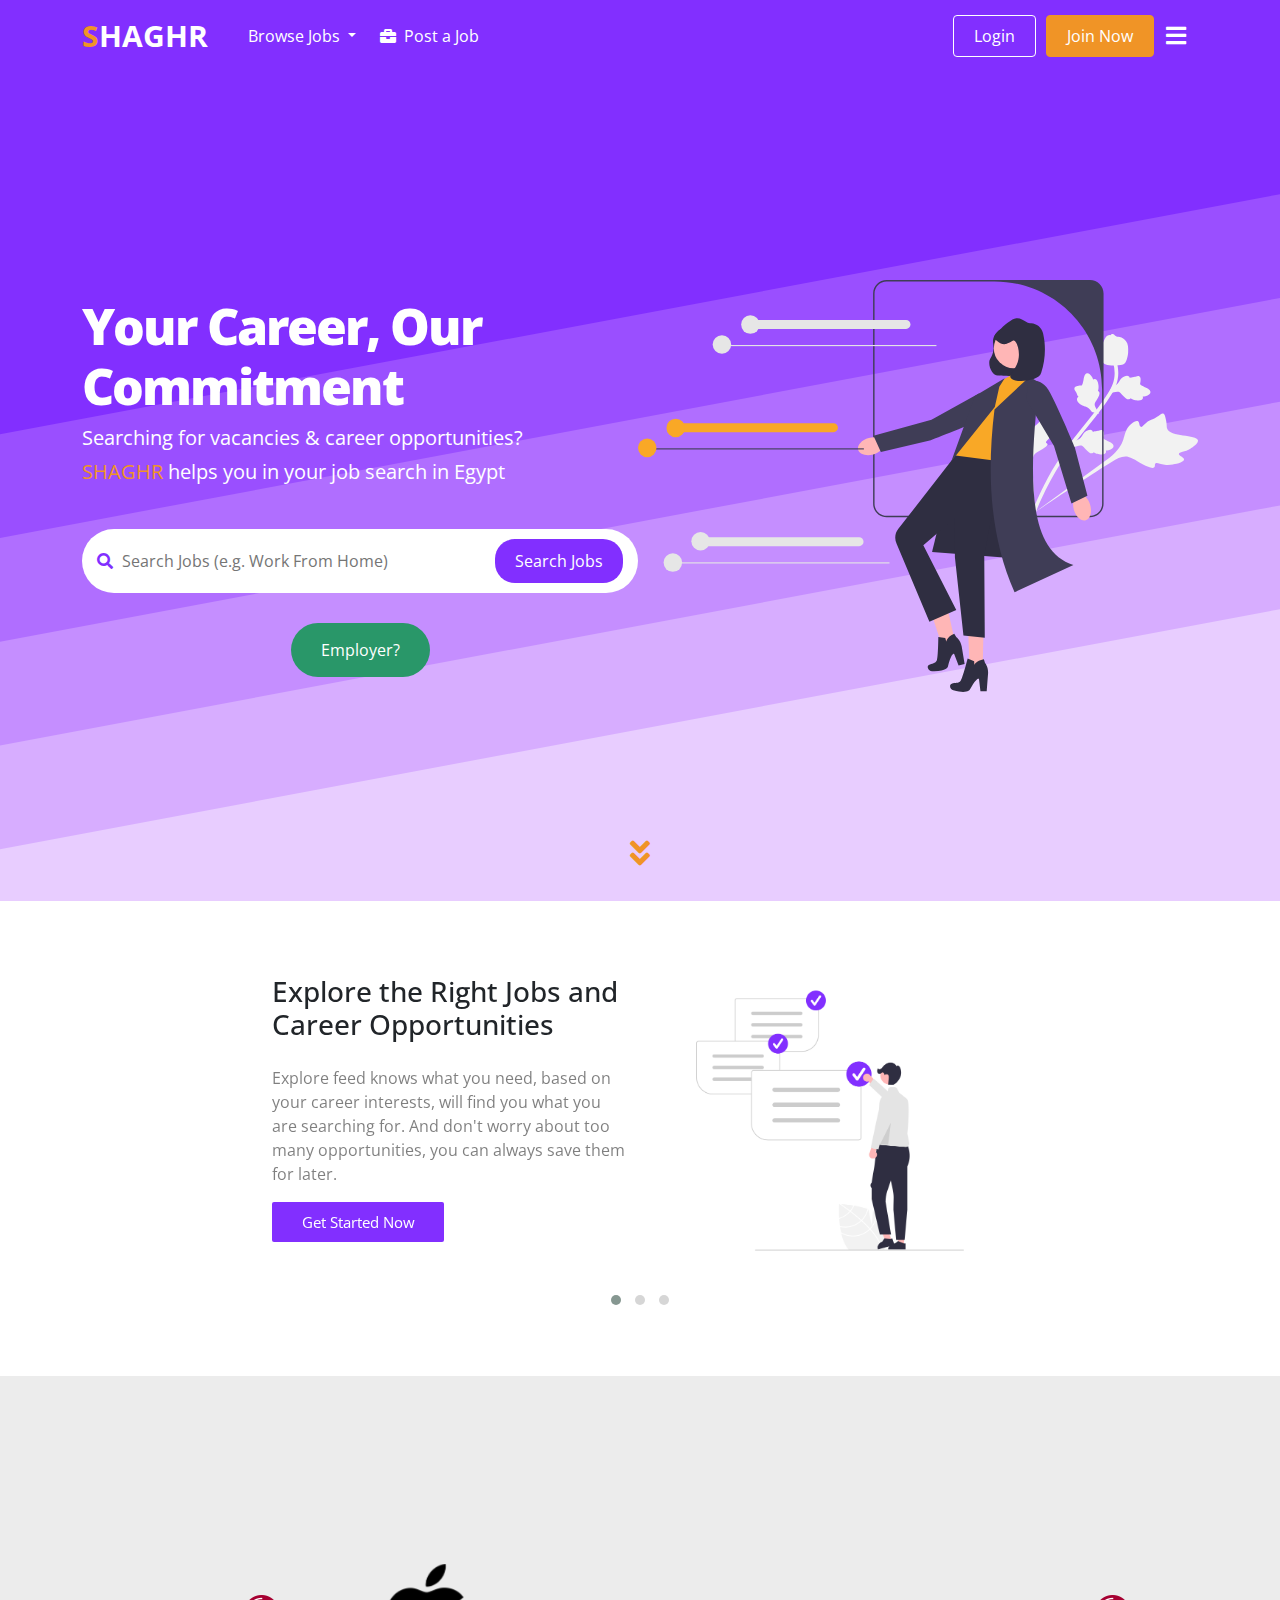
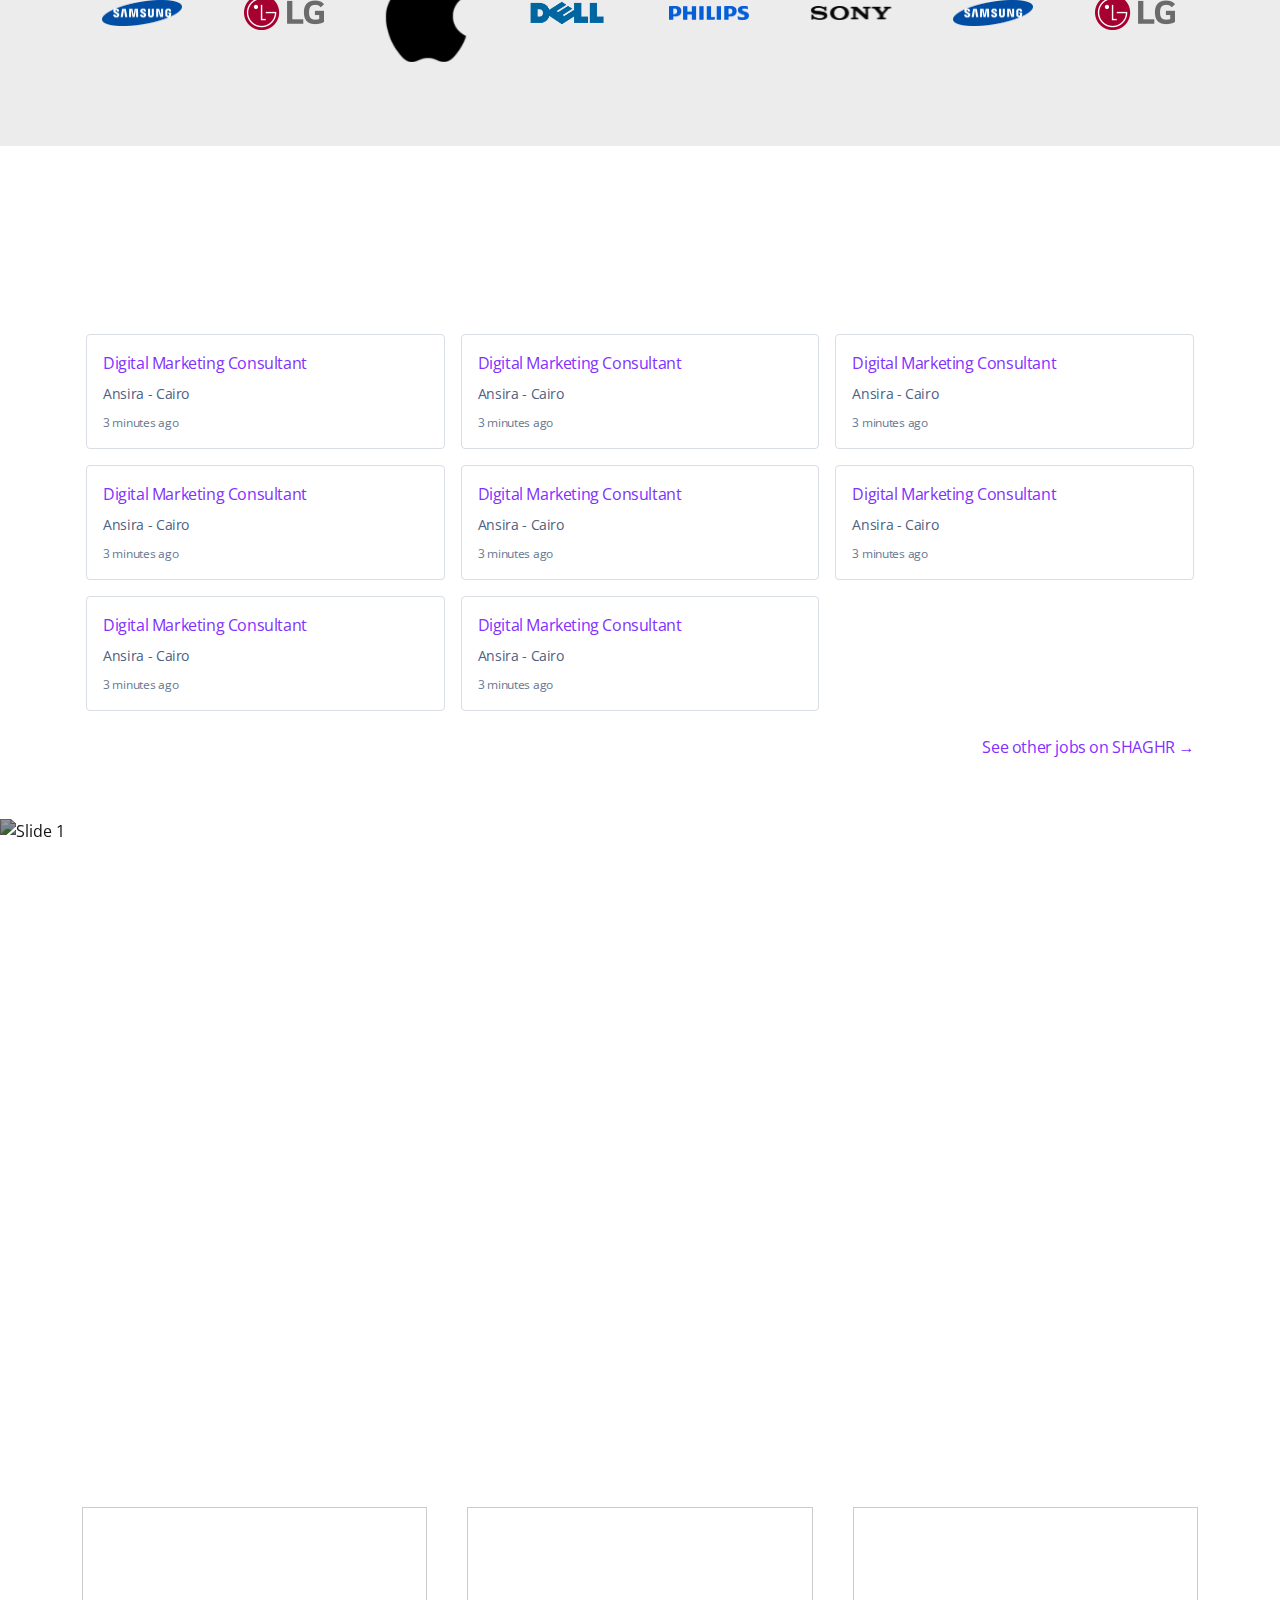
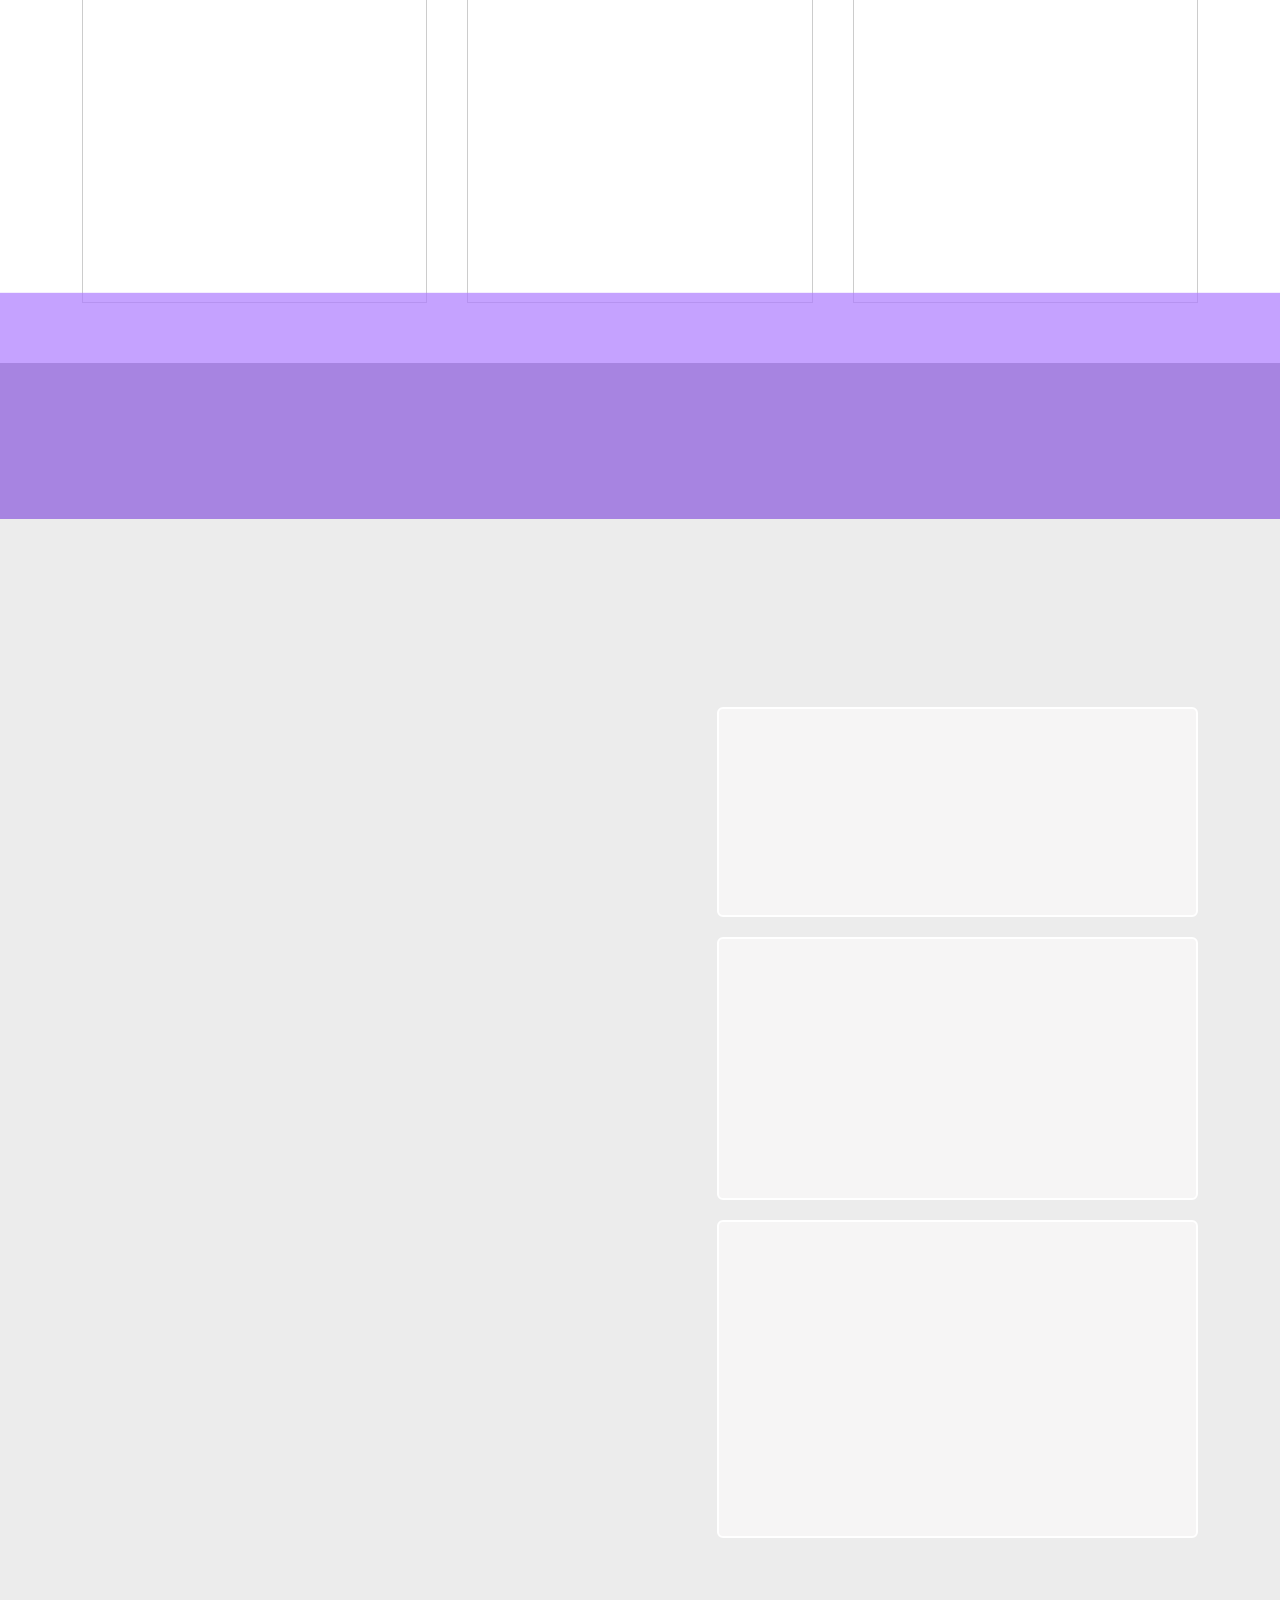
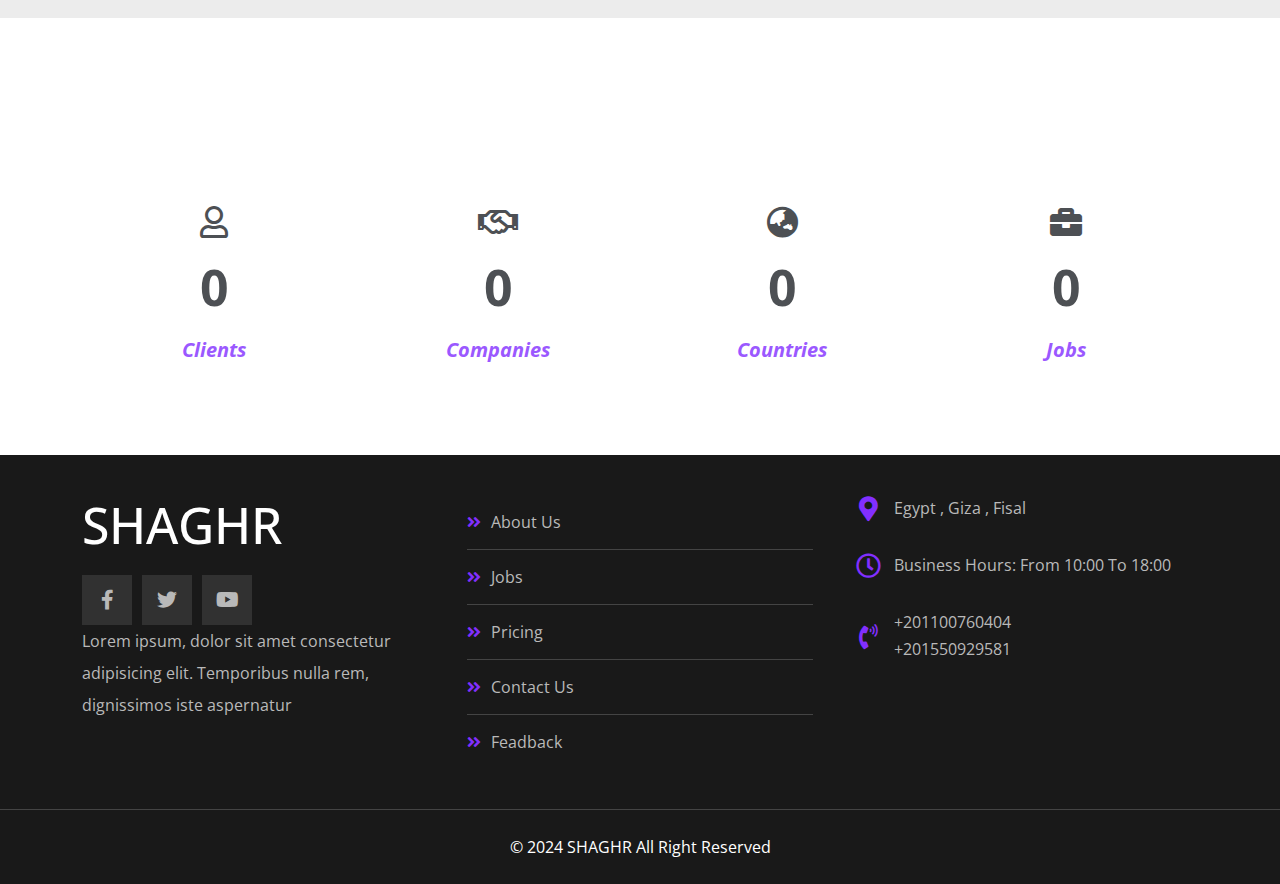
==== commit c990def4: "Add files via upload" ====
--- a/index.html
+++ b/index.html
@@ -1,4 +1,5 @@
 <!DOCTYPE html>
+<html lang="en">
 
 <head>
   <meta charset="UTF-8" />
@@ -6,19 +7,19 @@
   <meta name="viewport" content="width=device-width, initial-scale=1.0" />
   <title>SHAGHR</title>
   <link rel="icon" type="png" href="./imgs/Brown Simple Astral Project Simple Creative Logo.png">
-  <link rel="stylesheet" href="./css/bootstrap.min.css">
-  <link rel="stylesheet" href="css/normalize.css" />
-  <link rel="stylesheet" href="css/master.css" />
   <link rel="stylesheet" href="css/aos.css" />
   <link rel="stylesheet" href="css/owl.carousel.min.css">
   <link rel="stylesheet" href="css/owl.theme.default.min.css">
-  <!-- Font Awesome -->
+  <link rel="stylesheet" href="./css/bootstrap.min.css">
   <link rel="stylesheet" href="css/all.min.css" />
+  
   <!-- Google Fonts -->
   <link rel="preconnect" href="https://fonts.googleapis.com">
   <link rel="preconnect" href="https://fonts.gstatic.com" crossorigin>
   <link href="https://fonts.googleapis.com/css2?family=Open+Sans:ital,wght@0,300..800;1,300..800&display=swap"
-    rel="stylesheet">
+  rel="stylesheet">
+  <!-- main css -->
+  <link rel="stylesheet" href="css/master.css" />
 </head>
 
 <body>
@@ -49,7 +50,7 @@
           </ul>
         </li>
         <li class="nav-item ">
-          <a class="text-white" href="./employer-signup.html"><i class="fa-solid fa-briefcase me-2"></i>Post a Job</a>
+          <a class="text-white" href="./jop-posting.html"><i class="fa-solid fa-briefcase me-2"></i>Post a Job</a>
         </li>
       </ul>
 
@@ -78,7 +79,7 @@
               </ul>
             </li>
             <li class="nav-item">
-              <a class="nav-link" href="./employer-signup.html"><i class="fa-solid fa-briefcase me-2"></i>Post a Job</a>
+              <a class="nav-link" href="./jop-posting.html"><i class="fa-solid fa-briefcase me-2"></i>Post a Job</a>
             </li>
             <li class="nav-item">
               <a class="nav-link" href="./pricing.html">Pricing</a>
@@ -118,7 +119,7 @@
           <input placeholder="Search Jobs (e.g. Work From Home)" value="">
           <button type="submit">Search Jobs</button>
         </form>
-        <a type="button" class="employer">Employer?</a>
+        <a type="button" href="/employer-signup.html" class="employer">Employer?</a>
       </div>
       <div class="image">
         <img src="./imgs/undraw_job_offers_re_634p.svg" alt="" />
@@ -512,14 +513,7 @@
   <script src="js/bootstrap.bundle.min.js"></script>
   <!-- <script src="js/all.min.js"></script> -->
   <script src="js/main.js"></script>
-  <script>
-    AOS.init({
-      easing: 'ease-in-out-sine'
-    });
-  </script>
-  <script>$(document).ready(function () {
-      $(".owl-carousel").owlCarousel();
-    });</script>
+
 </body>
 
 </html>--- a/css/master.css
+++ b/css/master.css
@@ -32,7 +32,9 @@
   margin: 0;
   padding: 0;
 }
-
+/* end global rules */
+
+/* start components */
 .main-heading {
   text-align: center;
 }
@@ -160,7 +162,9 @@
   left: 0;
 }
 
-/* End Global Rules */
+
+/* End components*/
+
 /* start floating btn */
 #floating-arrow {
   position: fixed;
@@ -183,6 +187,7 @@
     transform: translateY(-10px);
   }
 }
+
 /* end flaoting btn */
 
 /* Start navbar */
@@ -196,9 +201,10 @@
   font-weight: 700;
   color: white;
 }
-.offcanvas-title{
-color: var(--main-color);
-font-weight: 700;
+
+.offcanvas-title {
+  color: var(--main-color);
+  font-weight: 700;
 }
 
 .navbar-brand span {
@@ -288,7 +294,6 @@
 
 .offcanvas-login {
   text-align: center;
-
   color: var(--main-color);
   margin-right: 10px;
   border: 1px solid var(--main-color);
@@ -330,6 +335,7 @@
   -ms-transition: var(--main-transition);
   -o-transition: var(--main-transition);
 }
+
 /* End Header */
 
 /* Start Landing */
@@ -427,10 +433,10 @@
 
 .landing .image img {
   position: relative;
+  animation: up-and-down 5s linear infinite;
   padding: 0;
   width: 560px;
   height: fit-content;
-  animation: up-and-down 5s linear infinite;
   -webkit-animation: up-and-down 5s linear infinite;
 }
 
@@ -465,6 +471,7 @@
   animation: bouncing 1.5s infinite;
   -webkit-animation: bouncing 1.5s infinite;
 }
+
 /* End Landing */
 
 /* start slider */
@@ -520,6 +527,7 @@
 .slider a:hover {
   background-color: #5a0eb1;
 }
+
 /* end slider */
 
 /* start logo slider */
@@ -546,6 +554,7 @@
   display: flex;
   align-items: center;
 }
+
 /* end logo slider*/
 
 
@@ -556,9 +565,7 @@
 }
 
 .new-jobs .container {
-  max-width: 1170px;
-  margin: 0 auto;
-  padding: 0 16px
+  padding: 0 16px;
 }
 
 @media screen and (max-width: 1168px) {
@@ -572,42 +579,27 @@
   border: none;
   padding: 0;
   margin-top: 32px;
-  display: -webkit-box;
-  display: -webkit-flex;
-  display: -ms-flexbox;
-  display: flex;
-  -webkit-box-flex-wrap: wrap;
-  -webkit-flex-wrap: wrap;
-  -ms-flex-wrap: wrap;
-  flex-wrap: wrap;
-  -webkit-box-pack: justify;
-  -webkit-justify-content: space-between;
-  justify-content: space-between;
-}
-
-@media screen and (max-width: 1168px) {
+  grid-gap: 1rem 1rem;
+  display: grid;
+  gap: 1rem 1rem;
+  grid-template-columns: repeat(auto-fit, minmax(300px, 1fr));
+}
+
+
+@media screen and (max-width: 1199px) {
   .job-slider .job-list {
-    width: 1168px;
+    width: 1800px;
     padding-right: 16px;
   }
 }
 
 .new-jobs .job-slider .job-list li {
-  margin: 6px 0;
   background: #ffffff;
   border-radius: 4px;
   border: 1px solid #D9DDE4;
-  height: 113px;
-  width: 276px;
   display: flex;
-  -webkit-box-flex-flow: column;
-  -webkit-flex-flow: column;
-  -ms-flex-flow: column;
-  flex-flow: column;
-  -webkit-align-items: flex-start;
-  -webkit-box-align: flex-start;
-  -ms-flex-align: flex-start;
   align-items: flex-start;
+  flex-direction: column;
   padding: 16px;
 }
 
@@ -637,7 +629,6 @@
   line-height: 22px;
   margin-bottom: 8px;
   width: 100%;
-  text-overflow: ellipsis;
   white-space: nowrap;
 }
 
@@ -658,9 +649,6 @@
   color: var(--main-color);
   -webkit-text-decoration: none;
   text-decoration: none;
-  display: -webkit-box;
-  display: -webkit-flex;
-  display: -ms-flexbox;
   display: flex;
   -webkit-align-items: center;
   -webkit-box-align: center;
@@ -675,6 +663,7 @@
     justify-content: flex-end;
   }
 }
+
 /* end new jobs */
 
 /* Start Features */
@@ -778,6 +767,7 @@
   background-position: left bottom;
   color: white;
 }
+
 /* End Features */
 
 /* Start Video */
@@ -927,6 +917,7 @@
   margin: 10px 0 0;
   font-size: 16px;
 }
+
 /* End Work Steps */
 
 /* Start Pricing */
@@ -1068,6 +1059,7 @@
   border-color: var(--main-color-alt);
   color: white;
 }
+
 /* End Pricing */
 
 /* Start Stats */
@@ -1157,6 +1149,7 @@
   font-size: 20px;
   font-weight: bold;
 }
+
 /* End Stats */
 
 /* Start contact */
@@ -1268,6 +1261,7 @@
   animation: up-and-down 5s linear infinite;
   -webkit-animation: up-and-down 5s linear infinite;
 }
+
 /* End contact */
 
 /* Start Footer */
@@ -1402,11 +1396,6 @@
   display: block;
 }
 
-.footer .footer-gallery img {
-  width: 78px;
-  border: 3px solid white;
-  margin: 2px;
-}
 
 .footer .copyright {
   padding: 25px 0;
@@ -1419,6 +1408,7 @@
 
 /* Start Animation */
 @keyframes up-and-down {
+
   0%,
   100% {
     top: 0;
@@ -1430,6 +1420,7 @@
 }
 
 @keyframes bouncing {
+
   0%,
   10%,
   20%,
@@ -1482,6 +1473,7 @@
 }
 
 @keyframes flashing {
+
   0%,
   40% {
     opacity: 1;
@@ -1495,6 +1487,7 @@
 }
 
 @keyframes change-background {
+
   0%,
   100% {
     background-image: url("../imgs/discount-background1.jpg");
@@ -1504,6 +1497,7 @@
     background-image: url("../imgs/discount-background2.jpg");
   }
 }
+
 /* End Animation */
 
 /* start slang */
@@ -1543,6 +1537,7 @@
   -ms-border-radius: 40px;
   -o-border-radius: 40px;
 }
+
 /* end slang */
 
 /* start jobs */
@@ -1550,6 +1545,7 @@
   background-color: var(--section-background);
   padding-top: var(--main-padding-top);
   padding-bottom: var(--main-padding-bottom);
+  height: 100vh;
 }
 
 .jobs .container {
@@ -1673,6 +1669,7 @@
   object-fit: contain;
   object-position: center center;
 }
+
 /* end jobs */
 
 /* start registration */
@@ -1680,7 +1677,7 @@
   background-size: cover;
   padding-top: var(--main-padding-top);
   padding-bottom: var(--main-padding-bottom);
-  min-height:100vh;
+  min-height: 100vh;
   display: flex;
   align-items: center;
   justify-content: center;
@@ -1699,7 +1696,7 @@
 }
 
 .registration-section .image {
-  height: 650px;
+  height: 700px;
   background-image: url("../imgs/liquid-cheese.svg");
   background-size: cover;
   flex-basis: 35%;
@@ -1739,13 +1736,13 @@
 }
 
 .registration-section .form {
-  height: 650px;
+  height: 700px;
   display: flex;
   background-color: white;
   border: 1px solid #d9dde4;
   align-items: center;
   justify-content: center;
-  flex-basis:60%;
+  flex-basis: 60%;
   box-shadow: 0 12px 20px 0 rgb(0 0 0 / 13%), 0 2px 4px 0 rgb(0 0 0 / 12%);
 }
 
@@ -1771,10 +1768,13 @@
   color: black;
 }
 
+.registration-section .form .form-group  {
+ margin-bottom: 20px;
+ text-align: start;
+}
 .registration-section .form .input {
   display: block;
   width: 100%;
-  margin-bottom: 25px;
   padding: 15px;
   border: none;
   border-bottom: 1px solid #ccc;
@@ -1839,6 +1839,22 @@
   display: inline-block;
   cursor: pointer;
 }
+
+.password-container {
+  position: relative;
+}
+.password-container .password-toggle{
+  position: absolute;
+  top: 50%;
+  right: 10px;
+  transform: translatey(-50%);
+  -webkit-transform: translatey(-50%);
+  -moz-transform: translatey(-50%);
+  -ms-transform: translatey(-50%);
+  -o-transform: translatey(-50%);
+  cursor: pointer;
+}
+
 /* end registration */
 
 
@@ -1879,12 +1895,13 @@
 .about-us .about a {
   color: var(--main-color-alt);
 }
+
 /* end about */
 
 
 /* start job details */
 .job-details-section {
-padding: 20px 0 ;
+  padding: 20px 0;
   background-color: var(--section-background);
 }
 
@@ -2147,4 +2164,142 @@
   }
 }
 
-/* end job details  */+/* end job details  */
+
+/* start jop posting  */
+.job-form {
+  padding: 60px 20px;
+}
+
+.job-form h1 {
+  text-align: center;
+  color: var(--main-color);
+  font-size: 35px;
+  font-weight: 600;
+  text-transform: uppercase;
+}
+
+.job-form .container {
+  background-color: #fff;
+  max-width: 991px;
+  padding: 30px 20px;
+  border-radius: 10px;
+  box-shadow: 0 0 10px rgba(0, 0, 0, 0.2);
+
+}
+
+.job-form .form-control-non-resizable {
+  resize: none;
+}
+
+.job-form .form-control {
+  border-radius: 5px;
+}
+
+.job-form .form-group {
+  margin-bottom: 30px;
+}
+
+.job-form .form-group button {
+  color: var(--main-color);
+  border: 1px solid var(--main-color);
+  margin-left: 15px;
+}
+
+.job-form .form-group button:hover {
+  color: white;
+  background-color: var(--main-color);
+}
+
+.job-form [type="submit"] {
+  color: white;
+  background-color: var(--main-color);
+  margin: 0;
+}
+
+.job-form [type="submit"]:hover {
+  color: var(--main-color);
+  border: 1px solid var(--main-color);
+  background-color: white;
+}
+
+.job-form .form-group label {
+  margin-bottom: 10px;
+  margin-left: 5px;
+  font-weight: 600;
+}
+/* end jop posting */
+
+
+/*  */
+.form-body{
+  height: 100vh;
+  background-image: url(../imgs/body-image.png);
+  background-size: cover;
+  position: relative;
+  background-attachment: fixed;
+}
+.em-form{
+  padding: 60px 10px ;
+}
+.em-form .form-container {
+  background-color: white;
+  max-width: 500px;
+  margin: auto;
+  padding: 30px;
+  border-radius: 10px;
+  box-shadow: 0px 0px 10px rgba(0, 0, 0, 0.1);
+}
+
+.em-form .form-container h2 {
+  color: var(--main-color);
+  text-align: center;
+  font-weight: 700;
+  margin: 20px 0 60px 0;
+}
+
+.em-form .form-container .btn-primary {
+  background-color: var(--main-color);
+  border: none;
+  width: 100%;
+  transition: background-color 0.3s ease;
+}
+
+.em-form .form-container .btn-primary:hover {
+  background-color:rebeccapurple;
+}
+
+.em-form .form-container .input-group-prepend select {
+  border-top-left-radius: 5px;
+  border-bottom-left-radius: 5px;
+  border-top-right-radius: 0;
+  border-bottom-right-radius: 0;
+}
+
+.em-form .form-container .input-group-text {
+  background-color: var(--main-color);
+  border-color: var(--main-color);
+  color: #fff;
+  border-top-left-radius: 0;
+  border-bottom-left-radius: 0;
+  border-top-right-radius: 5px;
+  border-bottom-right-radius: 5px;
+}
+
+.em-form .login-link {
+  text-align: center;
+  margin-top: 20px;
+}
+
+.em-form .login-link a {
+  color: var(--main-color);
+}
+.em-form .input-group-prepend select{
+  border-color: #cccccc;
+  font-size: 12px;
+  height: 99%;
+  width: 65px;
+  margin-right: 10px;
+  text-align: center;
+}
+/*  */